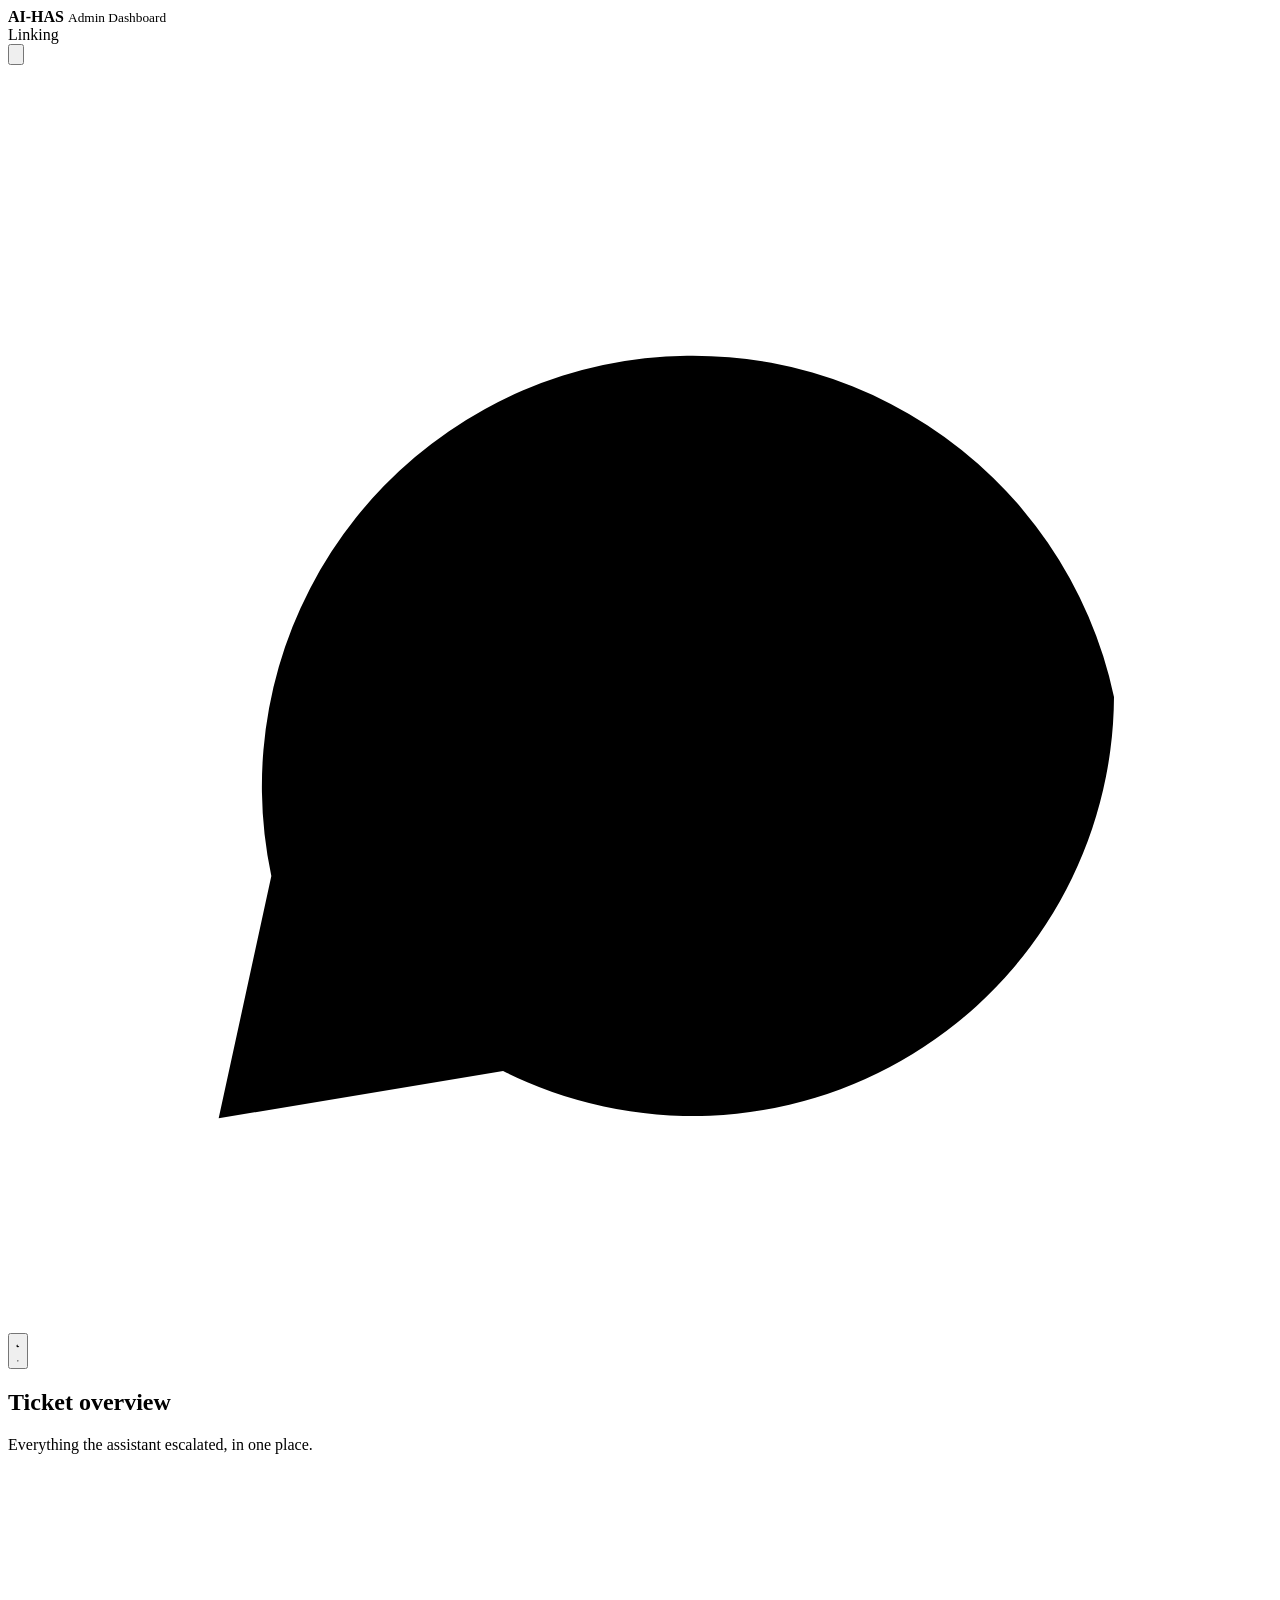
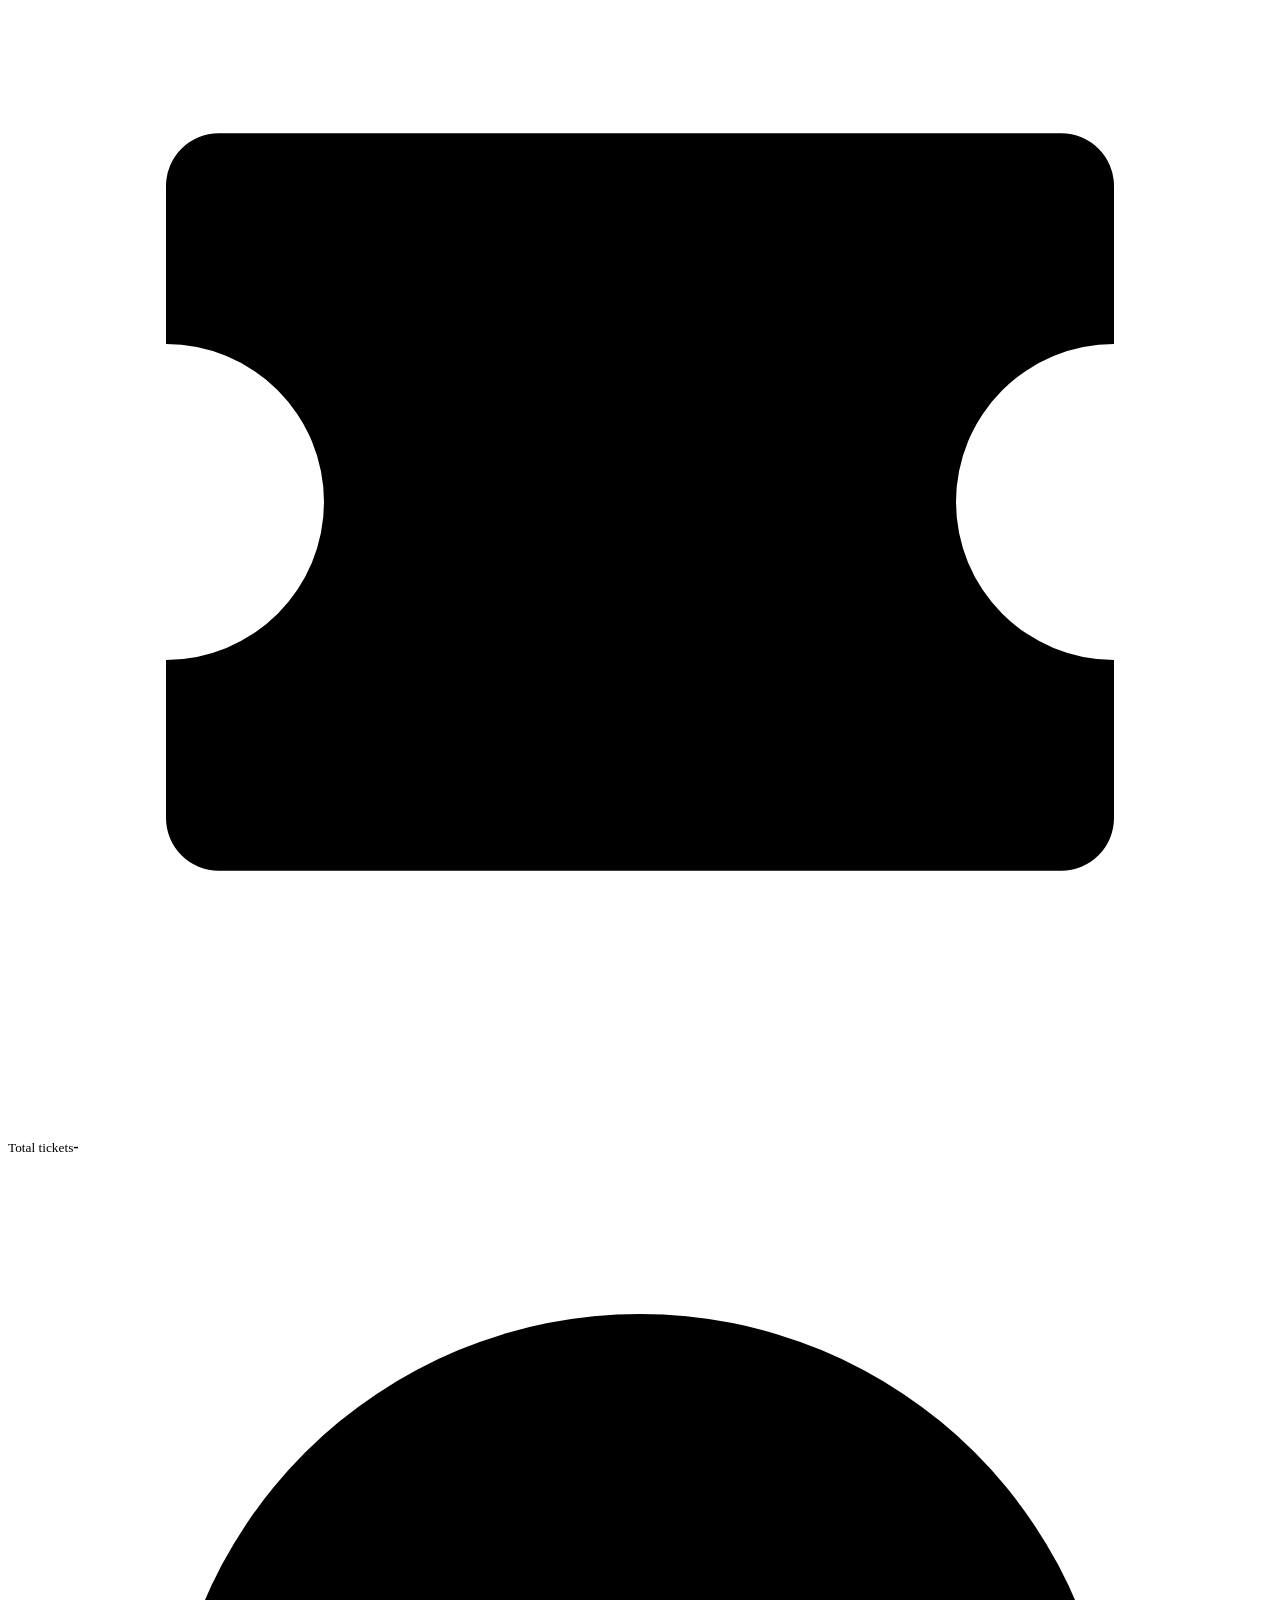
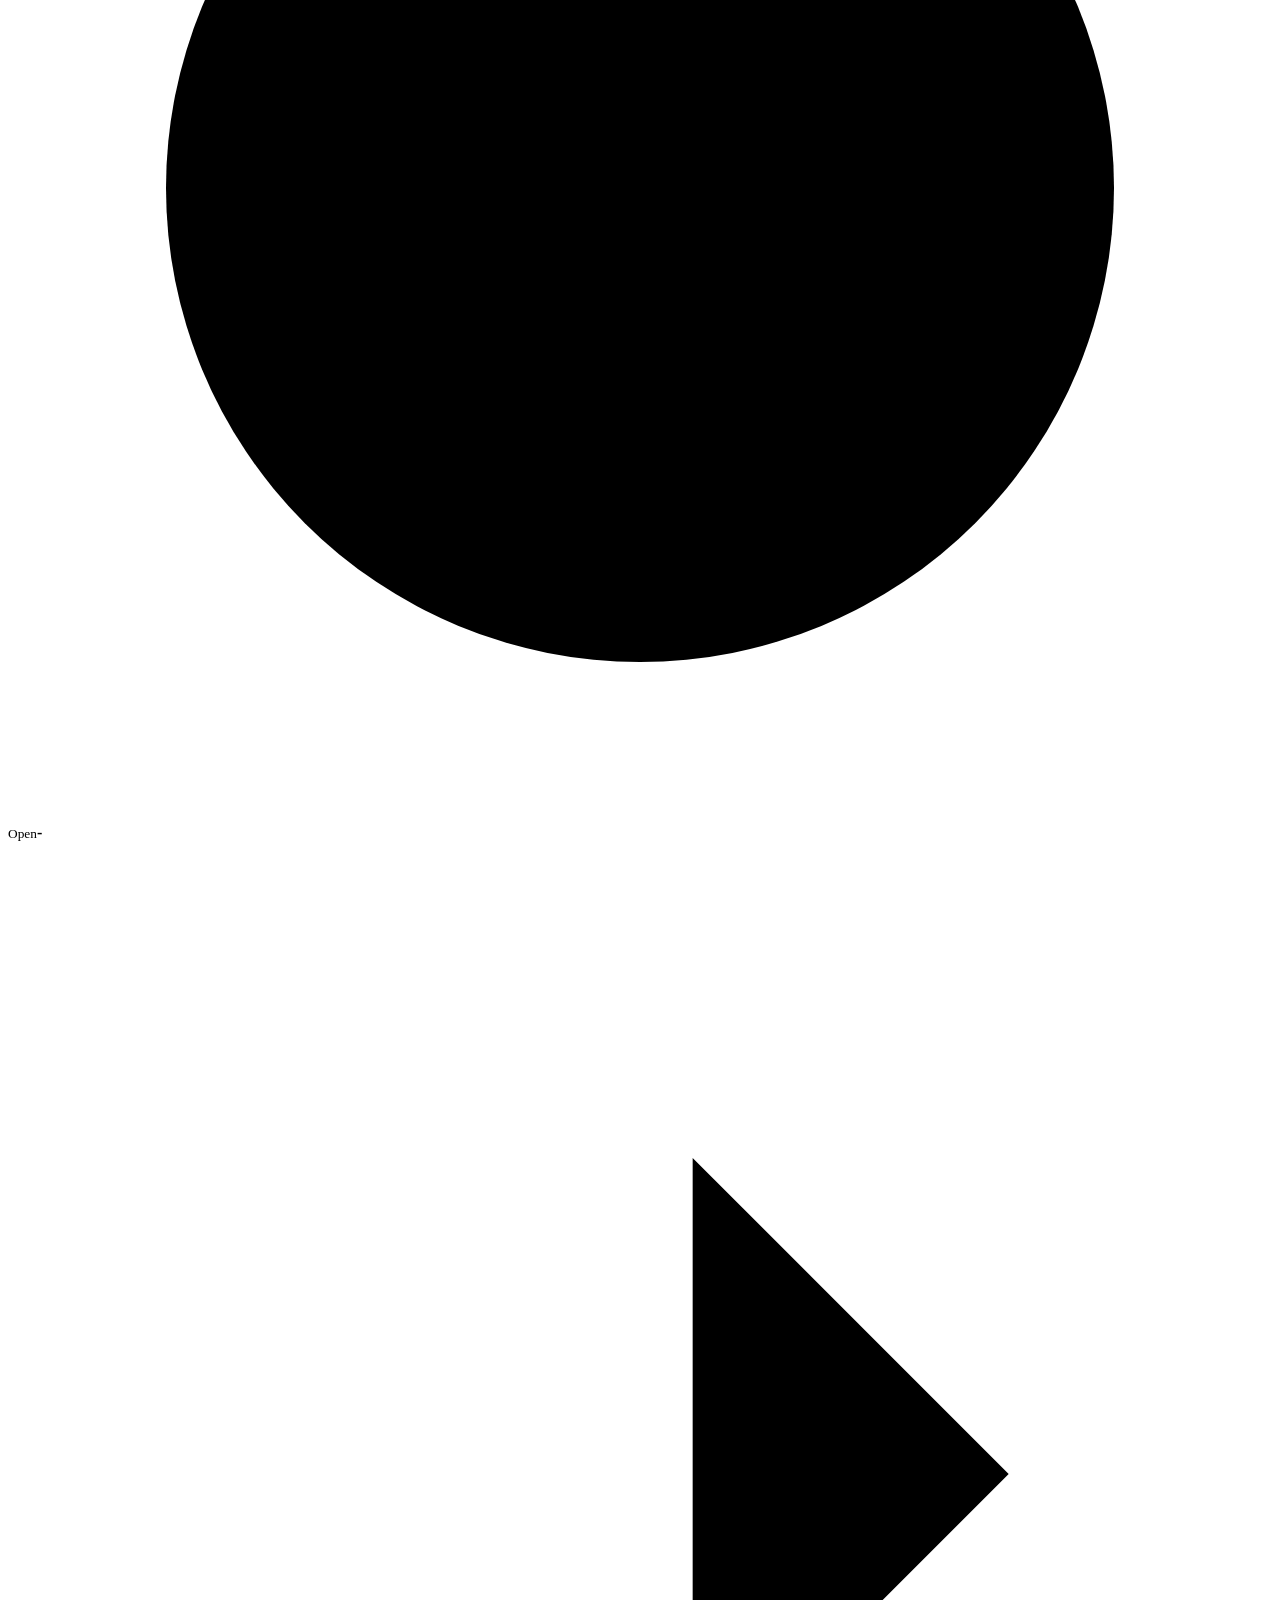
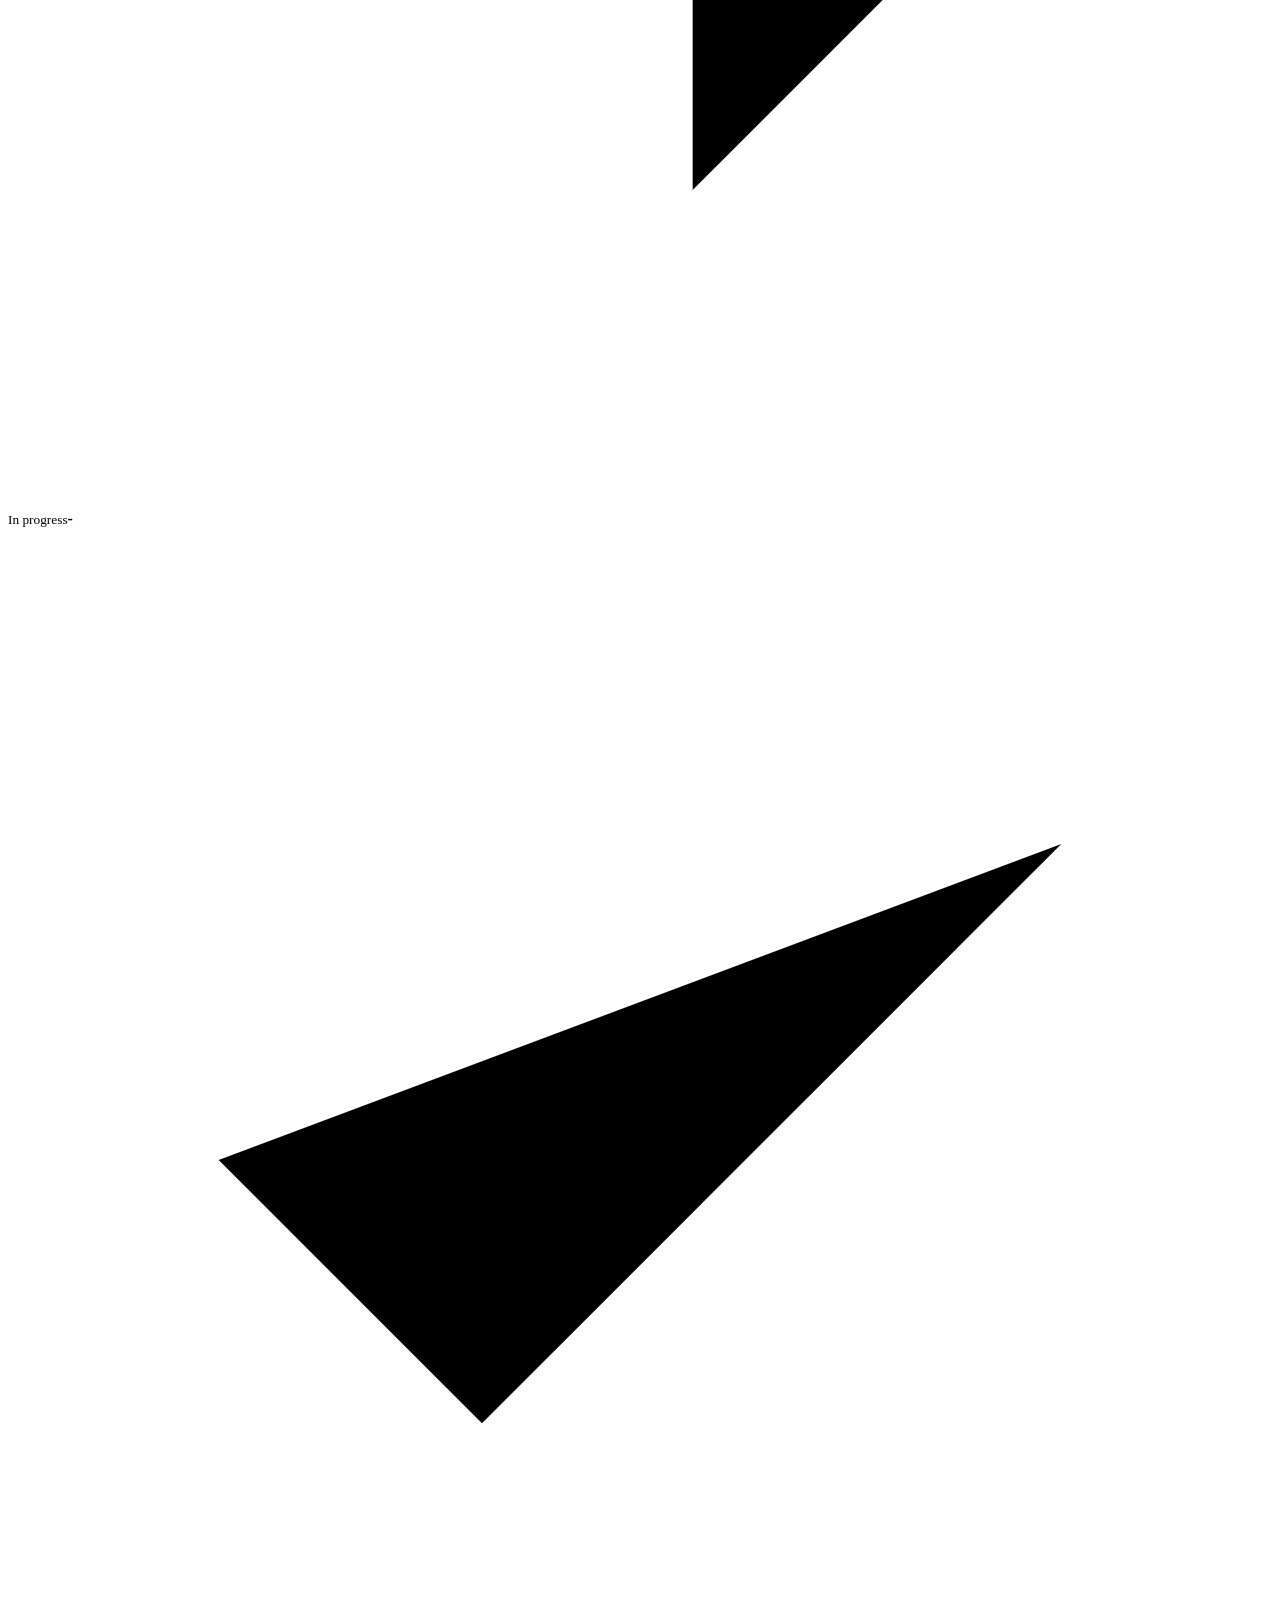
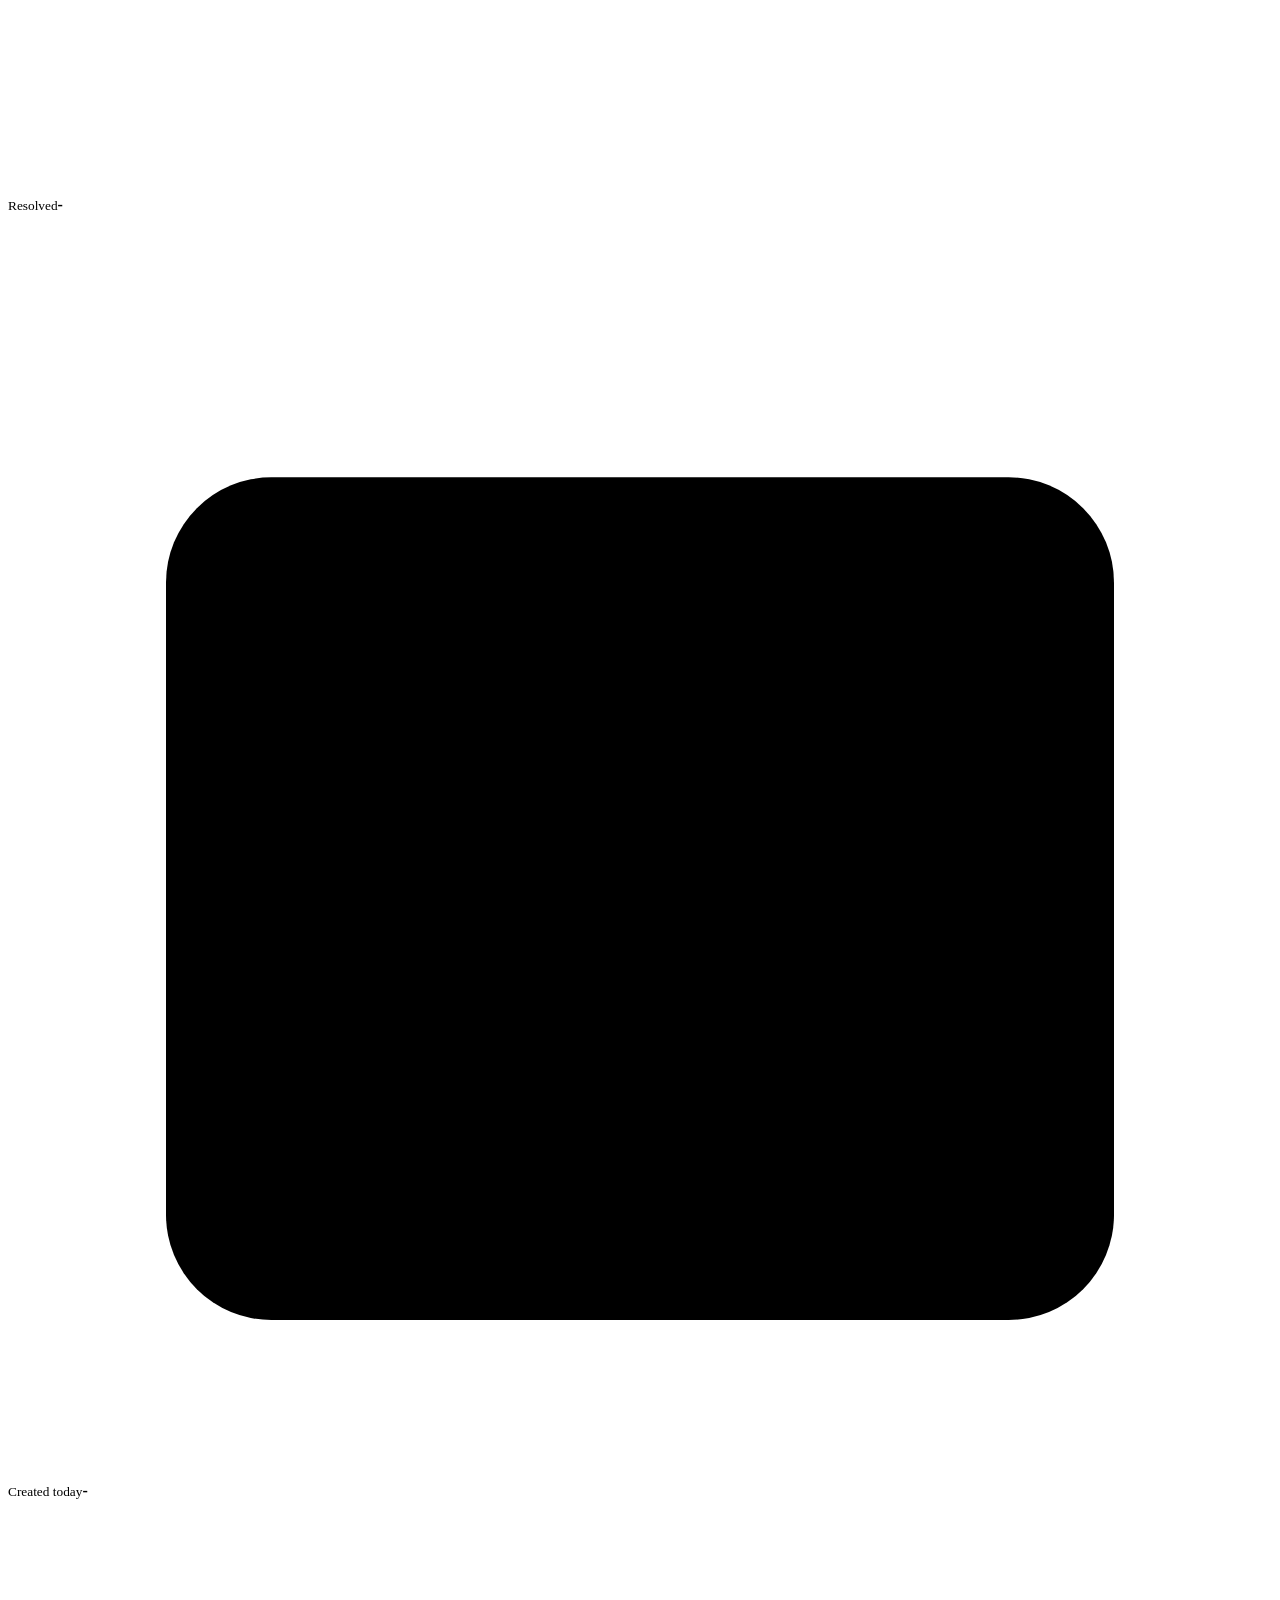
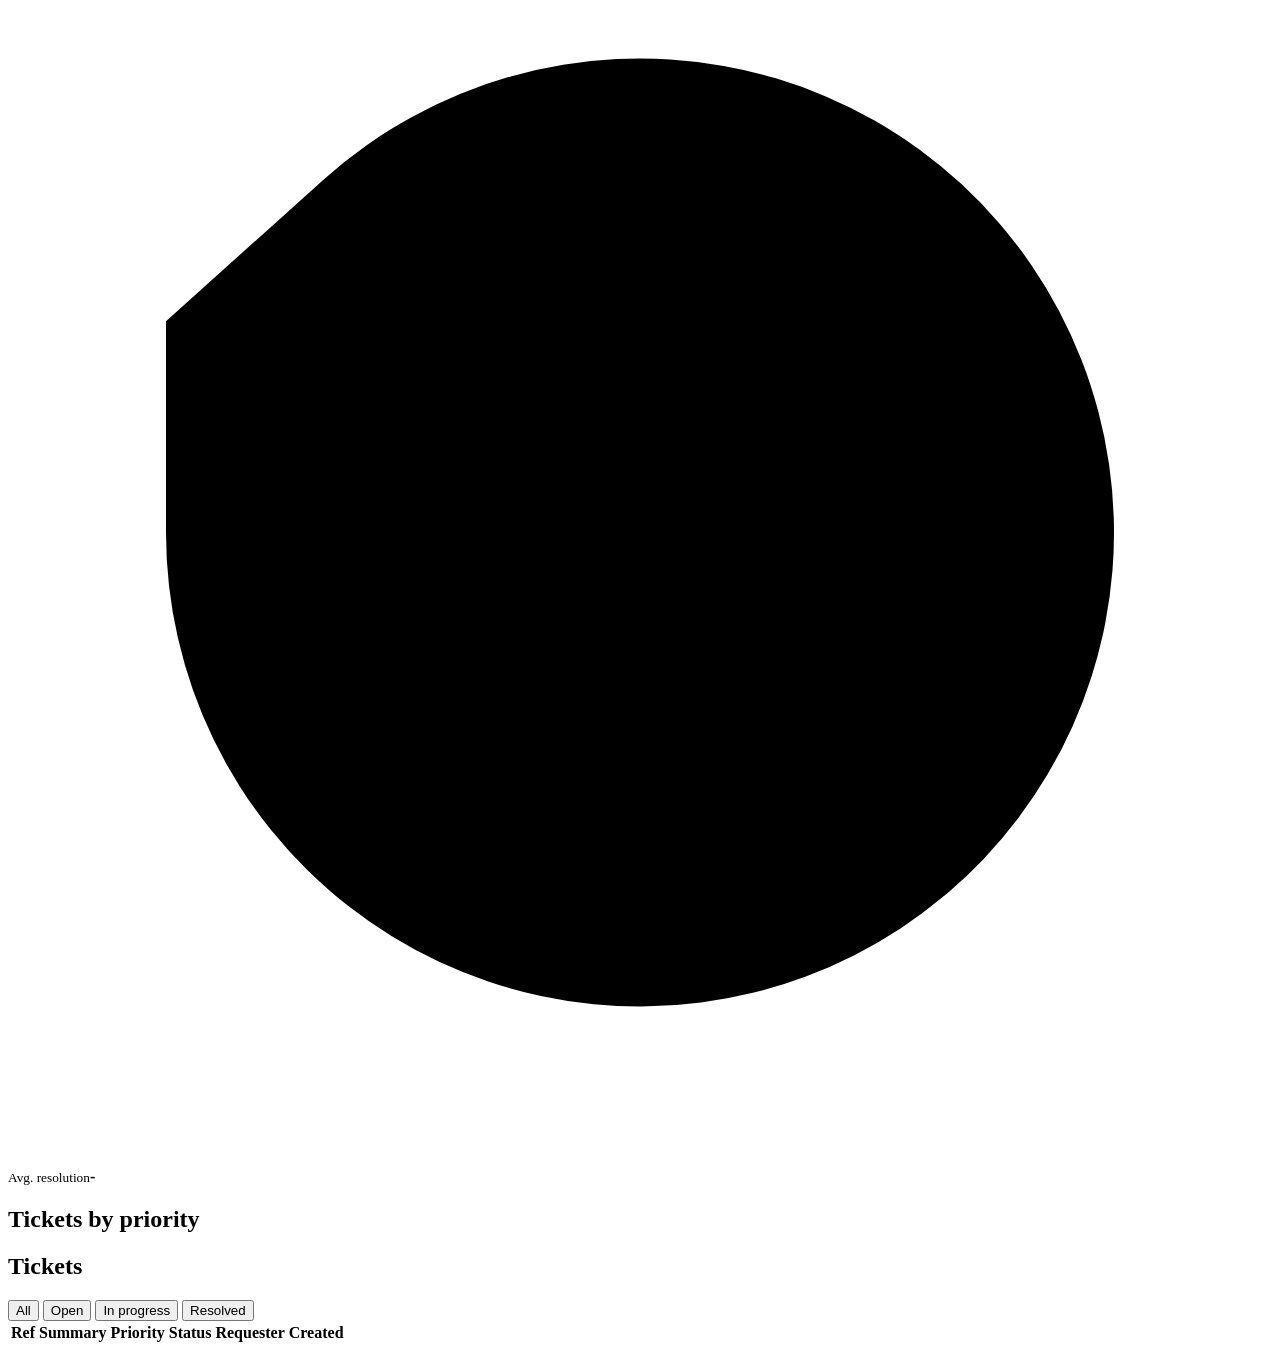
==== ai-has/frontend/admin/admin.html @ 590ca9d8 "Add guardrails, tickets, admin dashboard and eval report" -m "- Add PII redaction and prompt injecti" ====
<!DOCTYPE html>
<html lang="en">
<head>
  <meta charset="UTF-8">
  <meta name="viewport" content="width=device-width, initial-scale=1">
  <title>AI-HAS · Admin Dashboard</title>
  <script>
    try {
      var t = localStorage.getItem("theme");
      if (!t) t = matchMedia("(prefers-color-scheme: dark)").matches ? "dark" : "light";
      document.documentElement.dataset.theme = t;
    } catch (e) {}
  </script>
  <link rel="stylesheet" href="/static/styles.css">
  <link rel="stylesheet" href="/admin-assets/admin.css">
</head>
<body class="chatting">
  <!-- Living background (same as chat) -->
  <div class="bg" aria-hidden="true">
    <i class="blob b1"></i>
    <i class="blob b2"></i>
    <i class="blob b3"></i>
  </div>
  <div class="cursor-glow" id="glow" aria-hidden="true"></div>

  <div class="app admin">
    <header class="top">
      <div class="brand">
        <div class="brand-orb">
          <div class="orb" id="headOrb" style="--s:40px"><div class="eyes"><i class="eye"><b class="pupil"></b></i><i class="eye"><b class="pupil"></b></i></div></div>
        </div>
        <div class="title">
          <strong>AI-HAS</strong>
          <small>Admin Dashboard</small>
        </div>
      </div>

      <div class="actions">
        <div class="pill"><i class="led" id="led"></i><span id="status">Linking</span></div>
        <button class="ib" id="refresh" type="button" title="Refresh" aria-label="Refresh">
          <svg class="icon" viewBox="0 0 24 24"><path d="M21 12a9 9 0 1 1-3-6.7L21 8"/><path d="M21 3v5h-5"/></svg>
        </button>
        <a class="ib" href="/" title="Back to chat" aria-label="Back to chat">
          <svg class="icon" viewBox="0 0 24 24"><path d="M21 12a8 8 0 0 1-11.6 7.1L4 20l1-4.6A8 8 0 1 1 21 12z"/></svg>
        </a>
        <button class="ib" id="theme" type="button" title="Toggle theme" aria-label="Toggle theme">
          <svg class="icon moon" viewBox="0 0 24 24"><path d="M21 12.8A9 9 0 1 1 11.2 3a7 7 0 0 0 9.8 9.8z"/></svg>
          <svg class="icon sun" viewBox="0 0 24 24"><circle cx="12" cy="12" r="4"/><path d="M12 2v2M12 20v2M4.9 4.9l1.4 1.4M17.7 17.7l1.4 1.4M2 12h2M20 12h2M4.9 19.1l1.4-1.4M17.7 6.3l1.4-1.4"/></svg>
        </button>
      </div>
    </header>

    <main class="page">
      <section class="intro">
        <h1>Ticket <span>overview</span></h1>
        <p>Everything the assistant escalated, in one place.</p>
      </section>

      <section class="kpis">
        <div class="kpi" style="--i:0;--tint:#6c5ce7">
          <span class="s-ico"><svg class="icon" viewBox="0 0 24 24"><path d="M3 9V6a1 1 0 0 1 1-1h16a1 1 0 0 1 1 1v3a3 3 0 0 0 0 6v3a1 1 0 0 1-1 1H4a1 1 0 0 1-1-1v-3a3 3 0 0 0 0-6z"/></svg></span>
          <div><small>Total tickets</small><b id="k-total">-</b></div>
        </div>
        <div class="kpi" style="--i:1;--tint:#ff7a59">
          <span class="s-ico"><svg class="icon" viewBox="0 0 24 24"><circle cx="12" cy="12" r="9"/><path d="M12 7v5l3 2"/></svg></span>
          <div><small>Open</small><b id="k-open">-</b></div>
        </div>
        <div class="kpi" style="--i:2;--tint:#3b82f6">
          <span class="s-ico"><svg class="icon" viewBox="0 0 24 24"><path d="M5 12h14M13 6l6 6-6 6"/></svg></span>
          <div><small>In progress</small><b id="k-progress">-</b></div>
        </div>
        <div class="kpi" style="--i:3;--tint:#2fb86f">
          <span class="s-ico"><svg class="icon" viewBox="0 0 24 24"><path d="M20 6L9 17l-5-5"/></svg></span>
          <div><small>Resolved</small><b id="k-resolved">-</b></div>
        </div>
        <div class="kpi" style="--i:4;--tint:#d946a8">
          <span class="s-ico"><svg class="icon" viewBox="0 0 24 24"><rect x="3" y="5" width="18" height="16" rx="2"/><path d="M3 10h18M8 3v4M16 3v4"/></svg></span>
          <div><small>Created today</small><b id="k-today">-</b></div>
        </div>
        <div class="kpi" style="--i:5;--tint:#1fa896">
          <span class="s-ico"><svg class="icon" viewBox="0 0 24 24"><path d="M12 7v5l3 2"/><path d="M3 12a9 9 0 1 0 3-6.7L3 8"/></svg></span>
          <div><small>Avg. resolution</small><b id="k-avg">-</b></div>
        </div>
      </section>

      <section class="panel">
        <h2>Tickets by priority</h2>
        <div class="bars" id="bars"></div>
      </section>

      <section class="panel">
        <h2>Tickets</h2>
        <div class="filters" id="filters">
          <button class="chipbtn on" data-s="" type="button">All</button>
          <button class="chipbtn" data-s="open" type="button">Open</button>
          <button class="chipbtn" data-s="in_progress" type="button">In progress</button>
          <button class="chipbtn" data-s="resolved" type="button">Resolved</button>
        </div>
        <div class="table-wrap">
          <table>
            <thead>
              <tr>
                <th>Ref</th><th>Summary</th><th>Priority</th><th>Status</th>
                <th>Requester</th><th>Created</th><th></th>
              </tr>
            </thead>
            <tbody id="rows"></tbody>
          </table>
        </div>
      </section>
    </main>
  </div>

  <script src="/static/field.js"></script>
  <script src="/admin-assets/admin.js"></script>
</body>
</html>
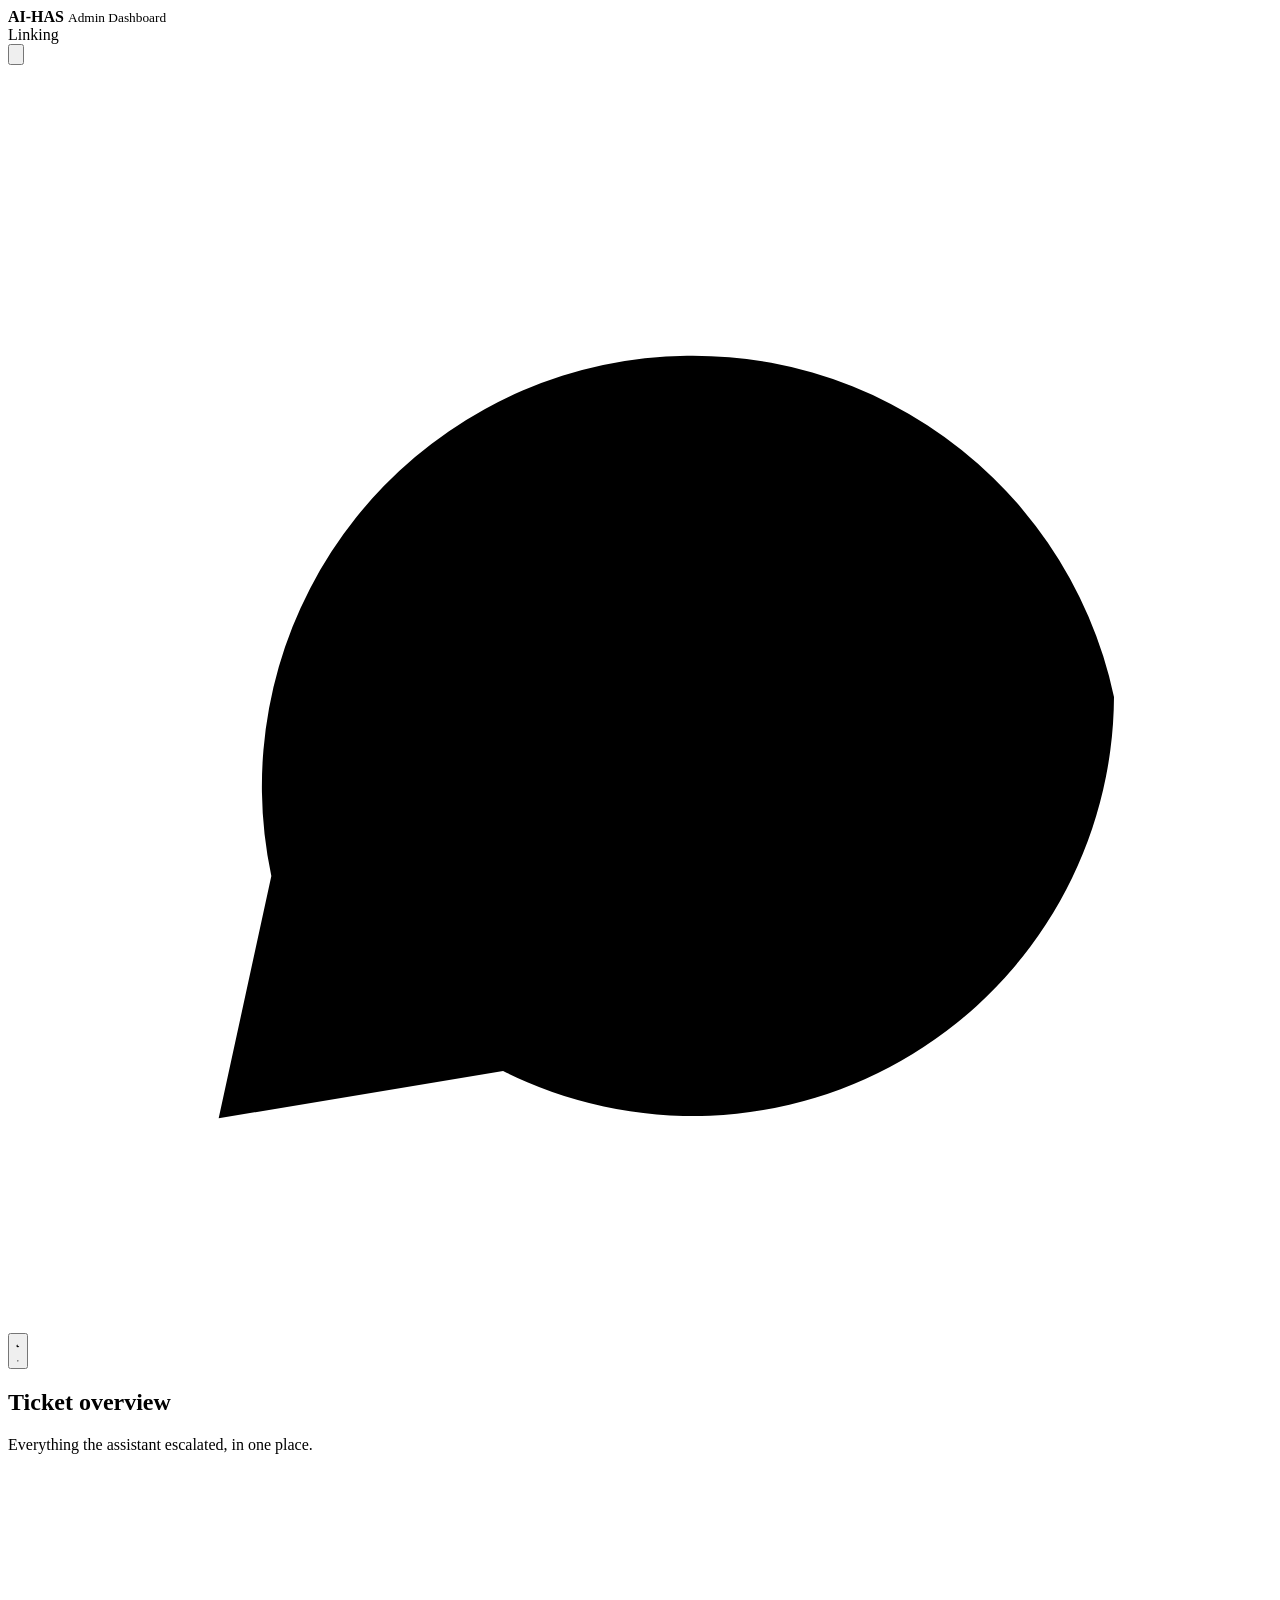
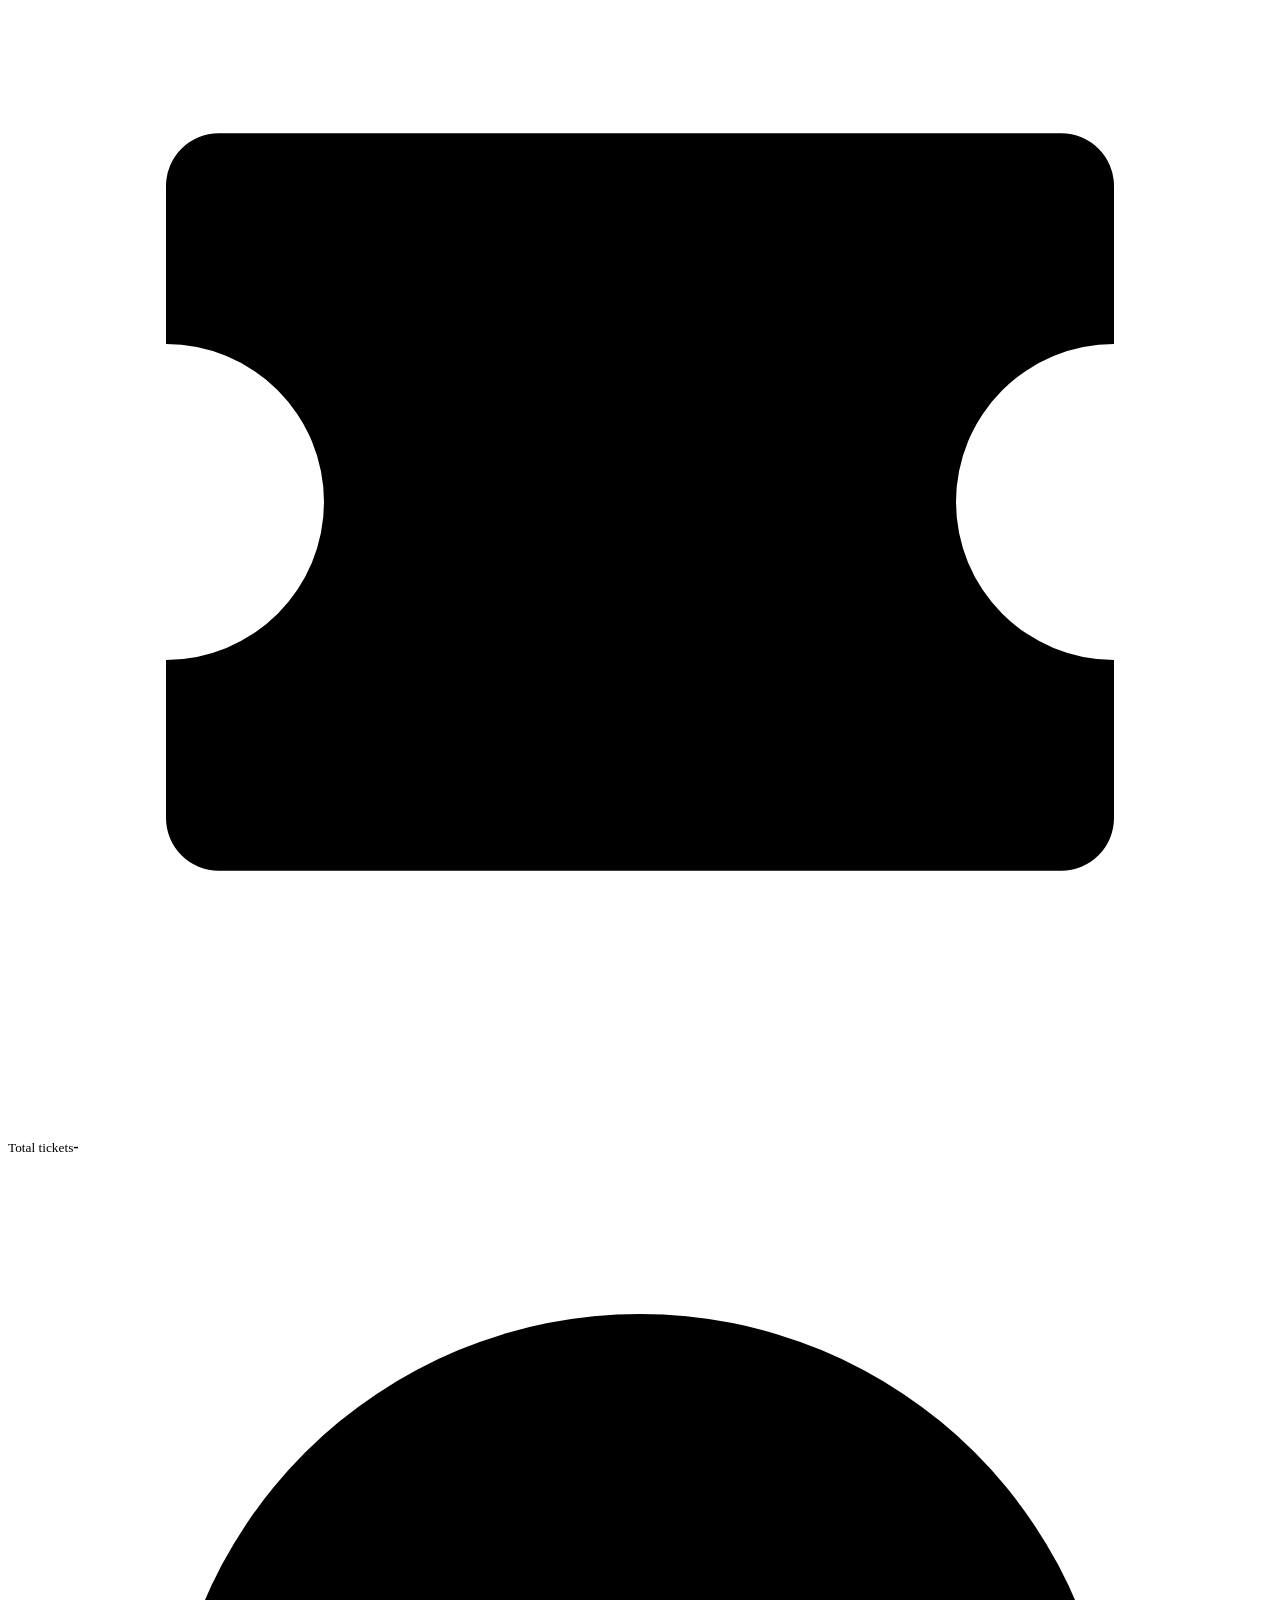
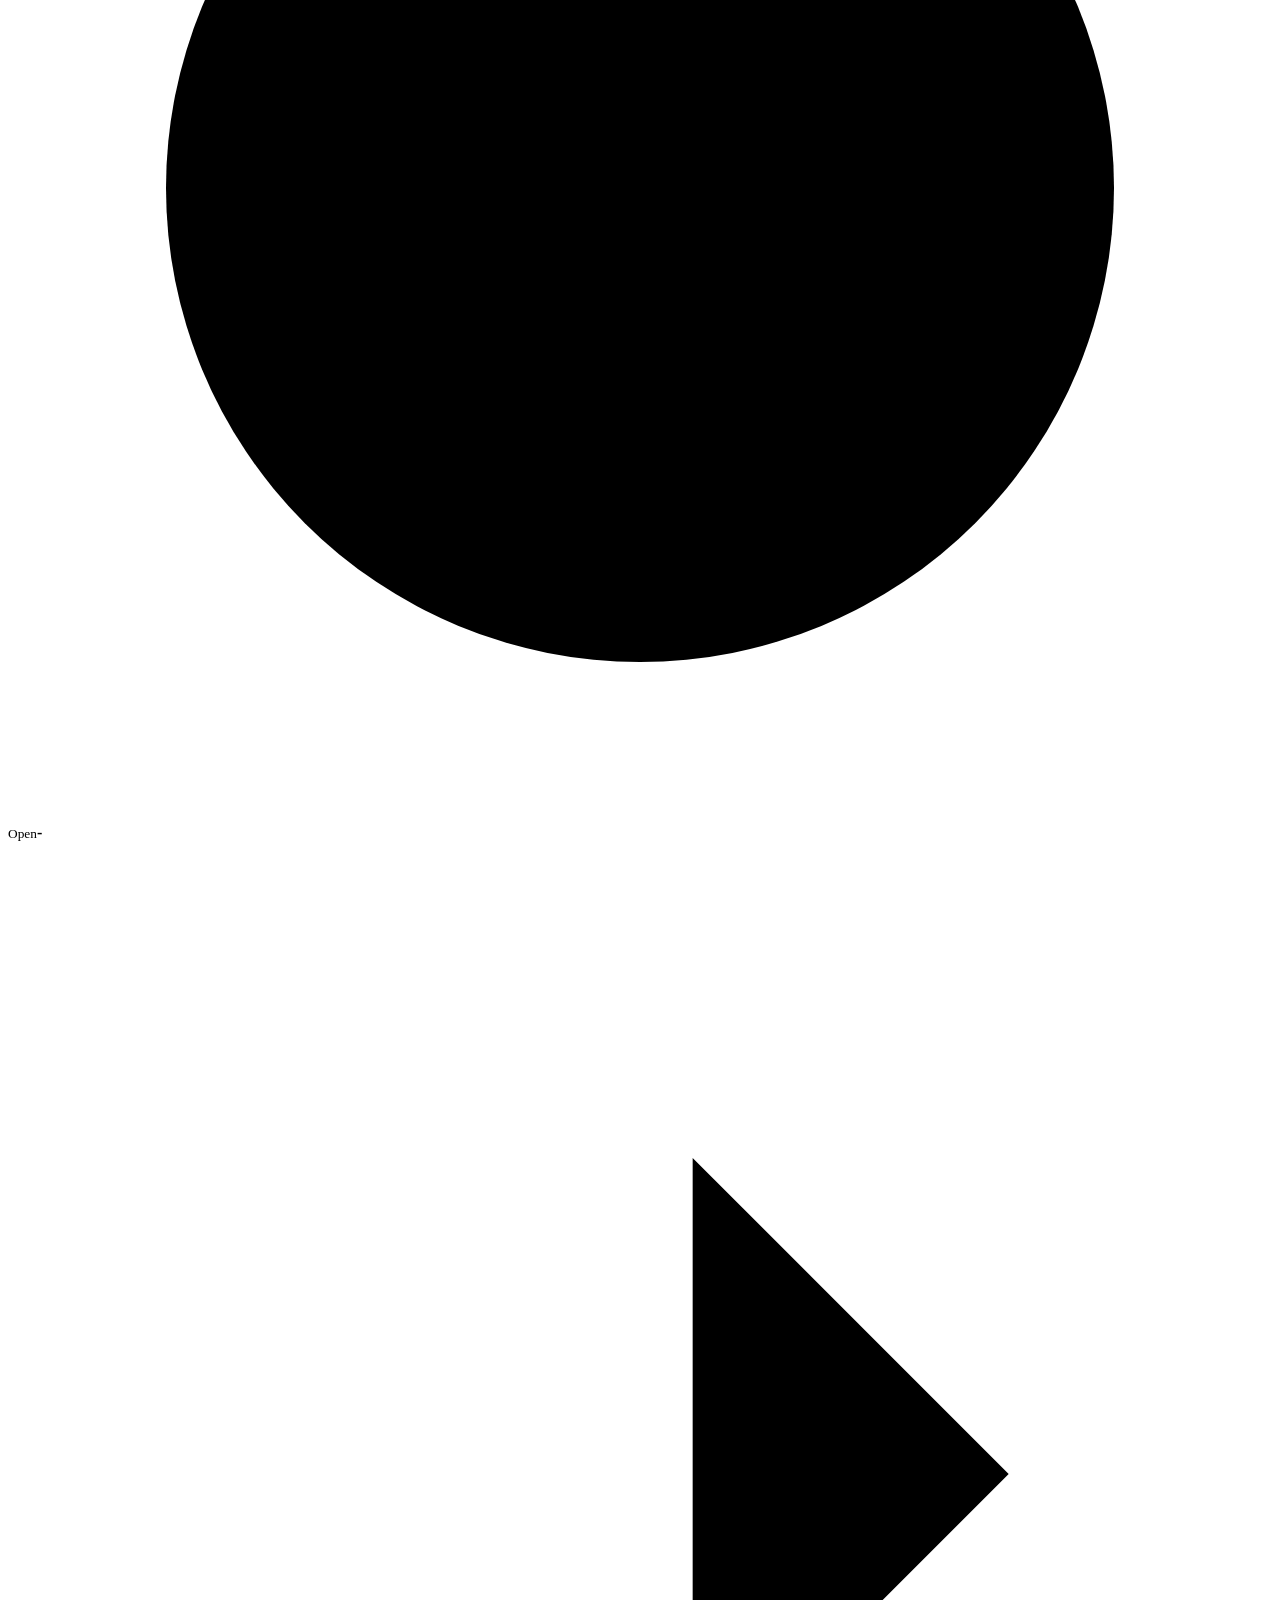
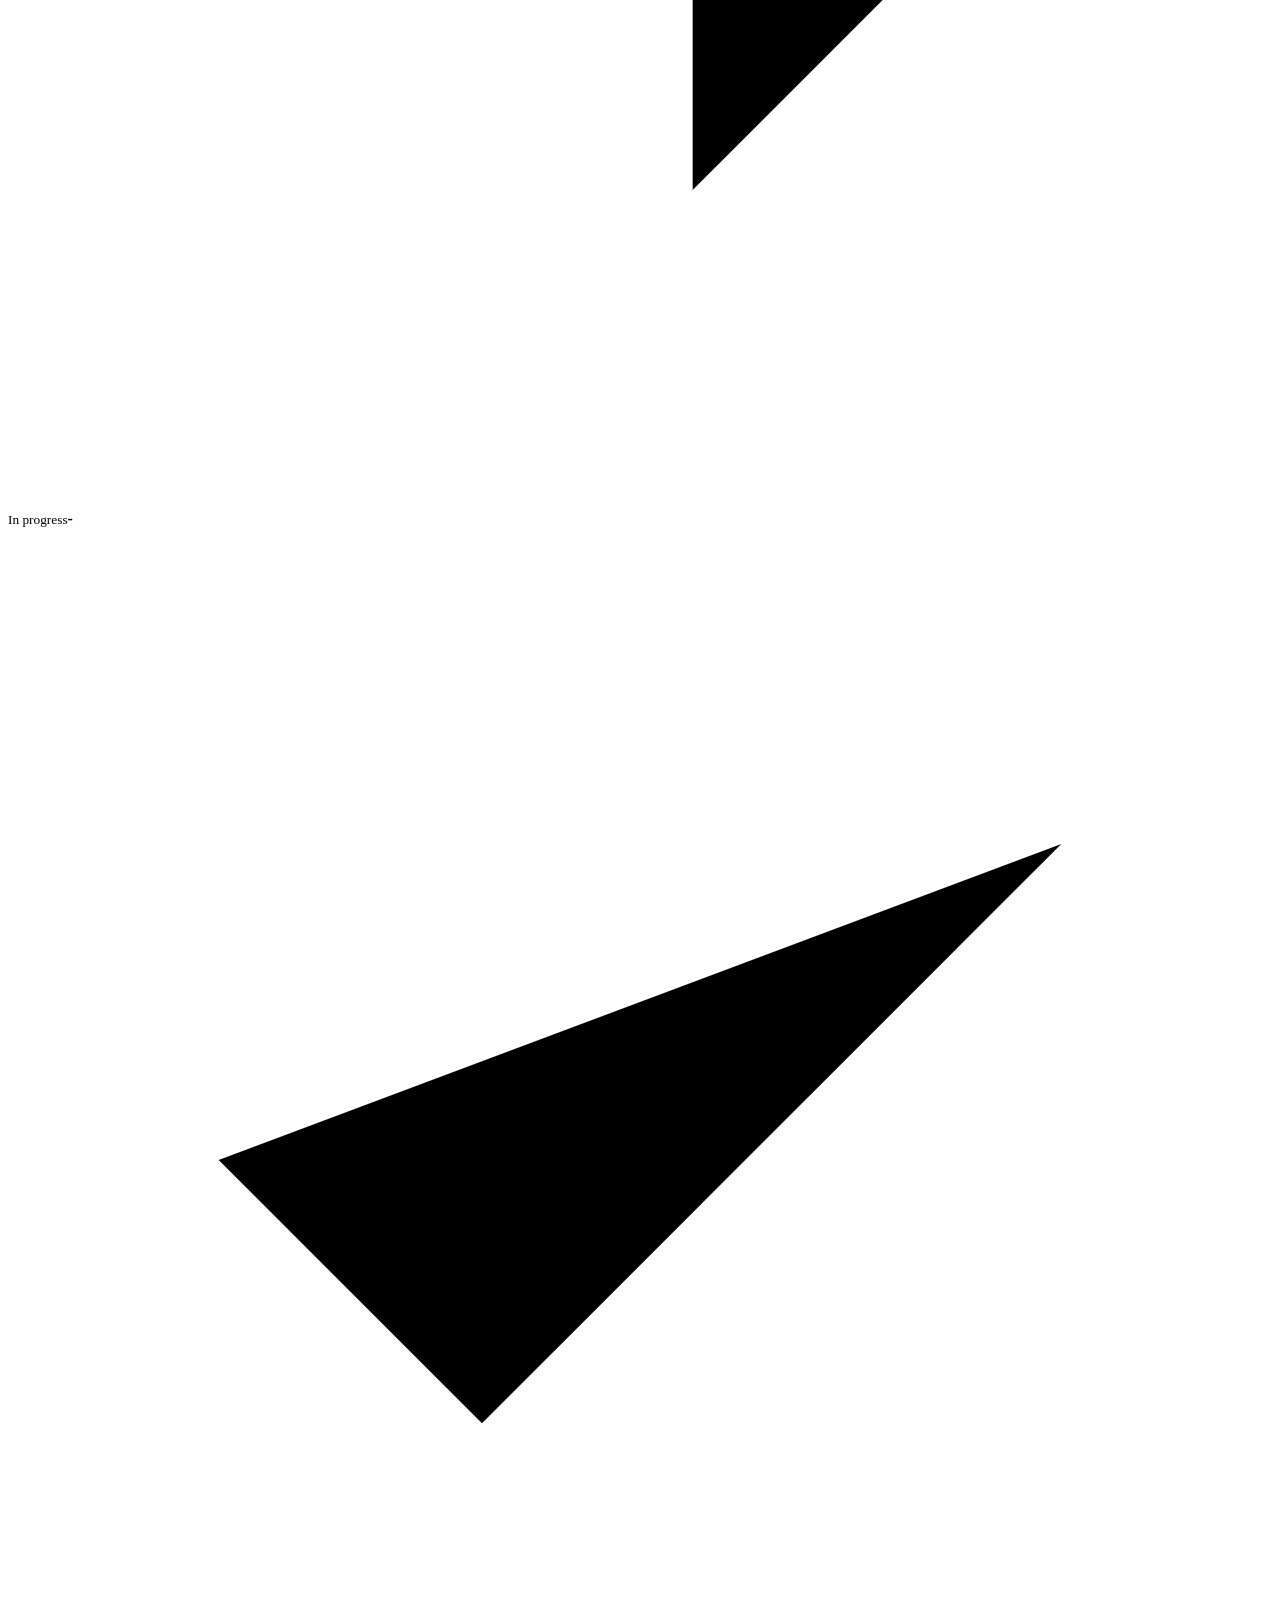
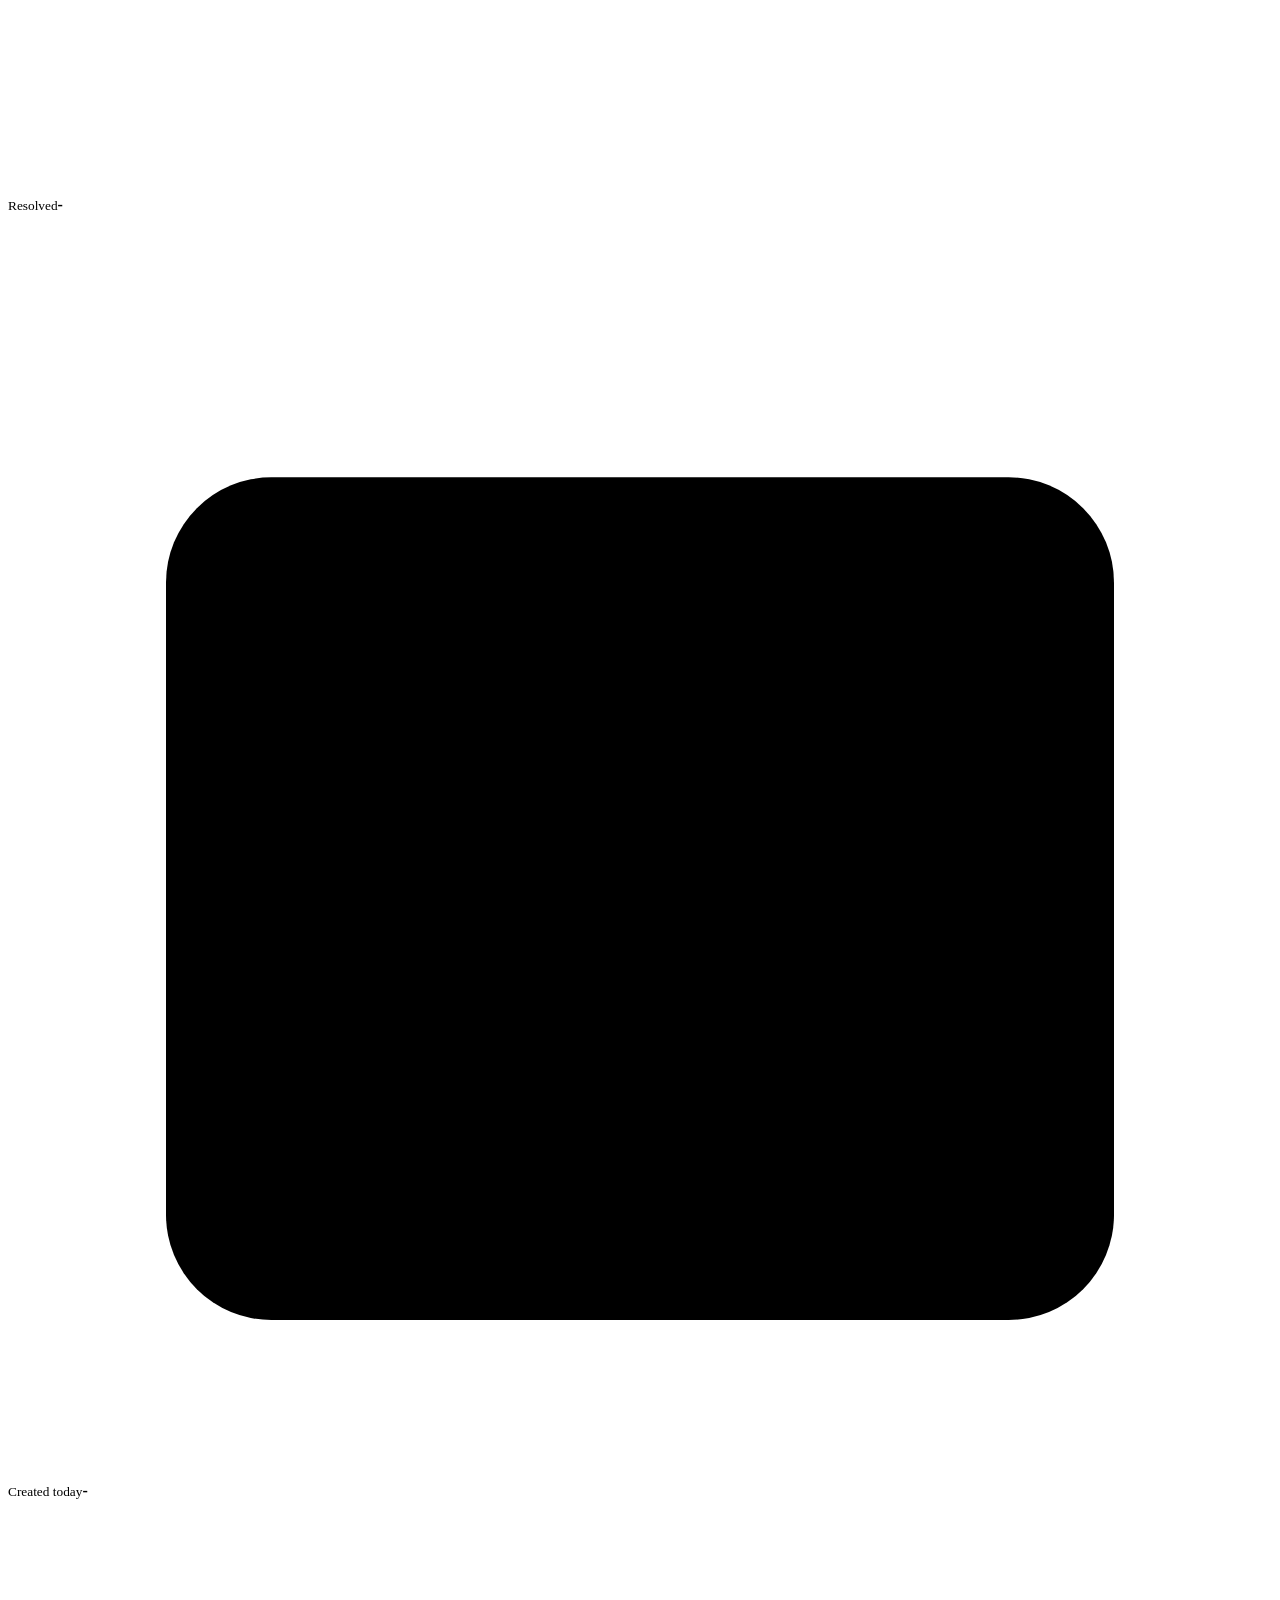
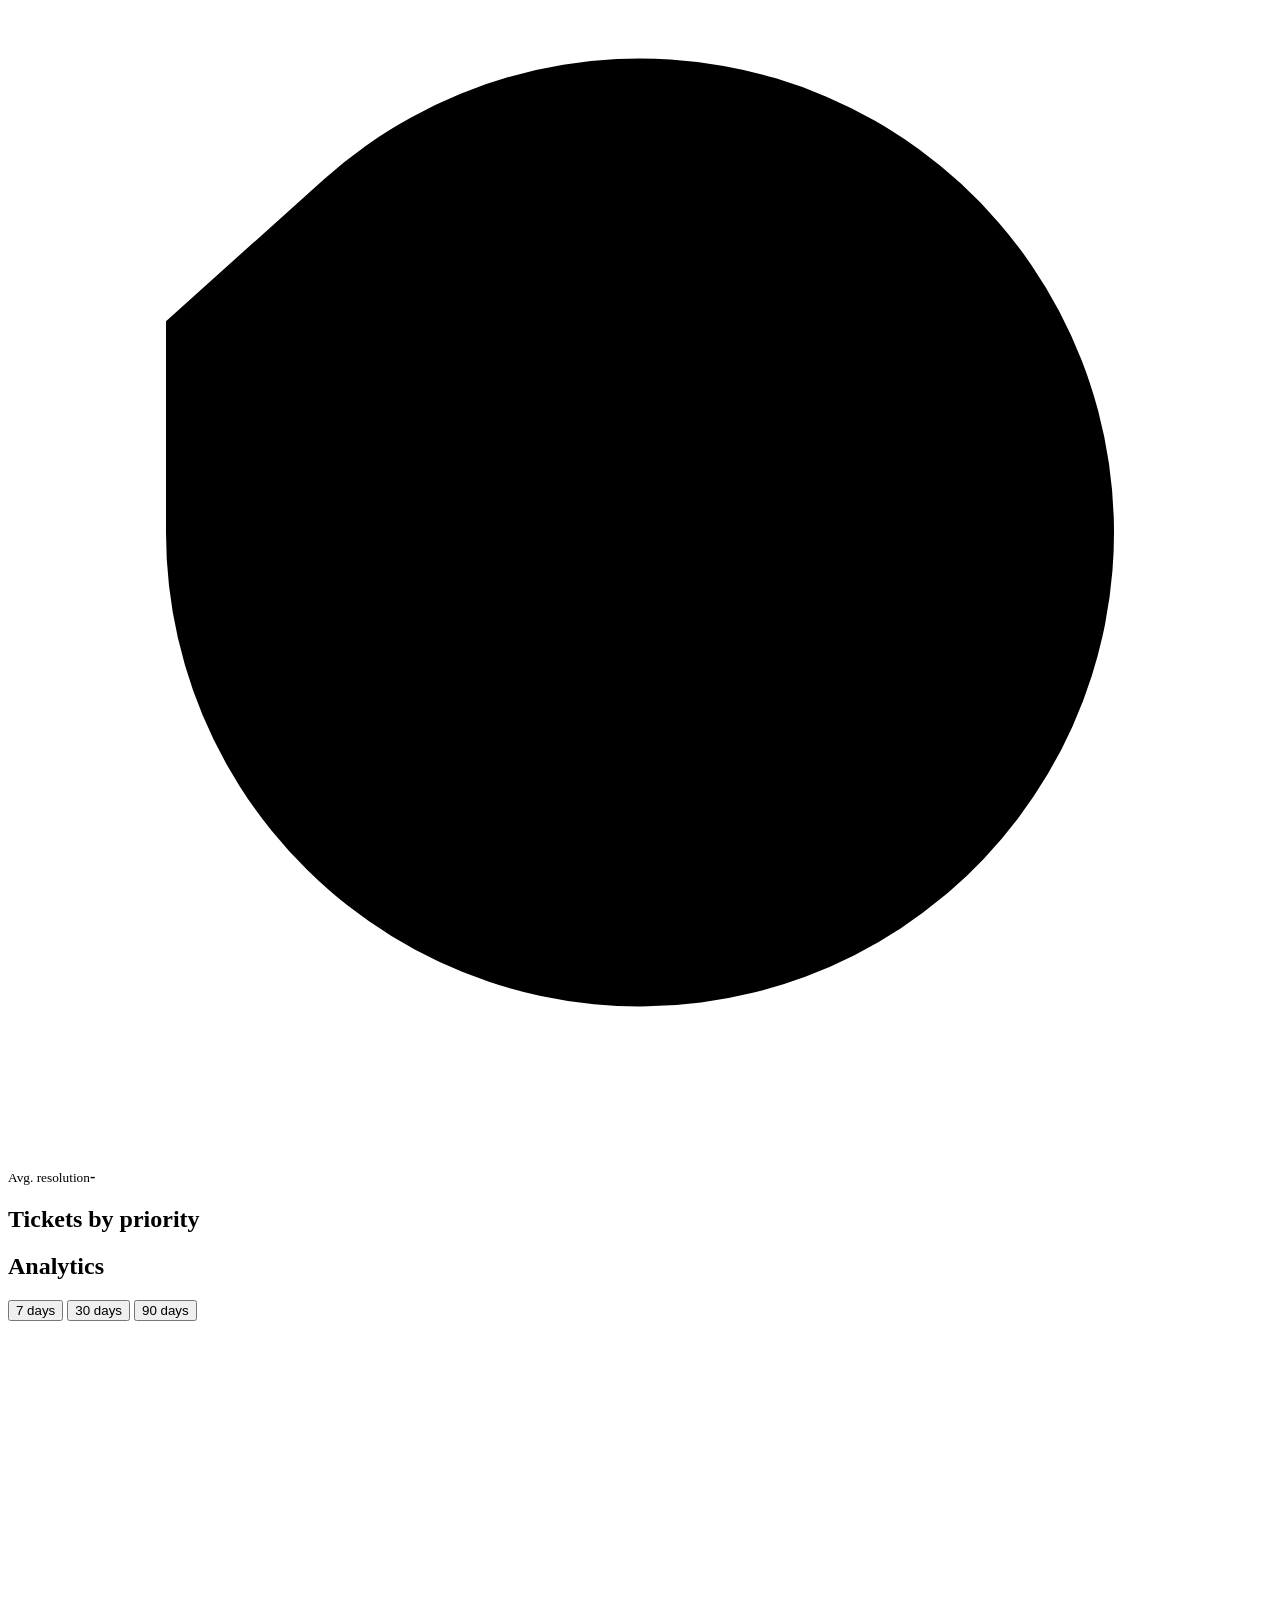
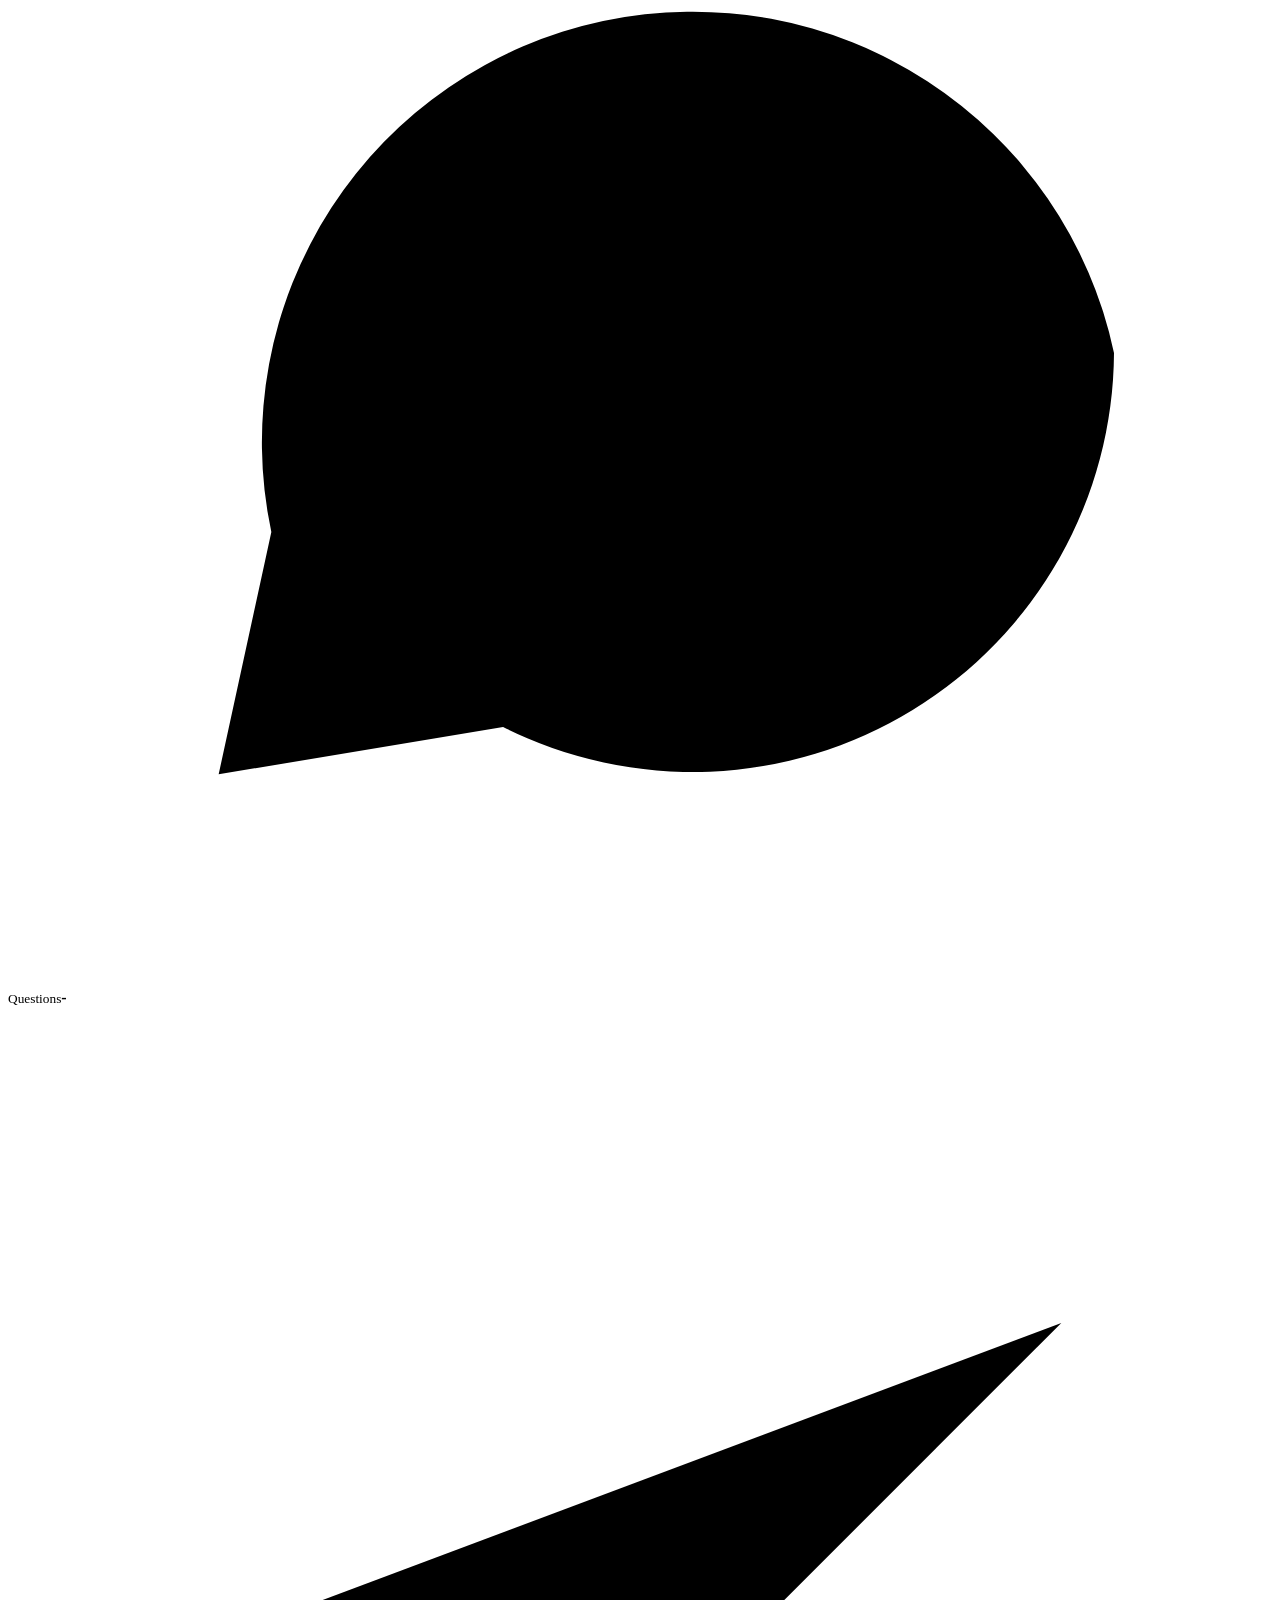
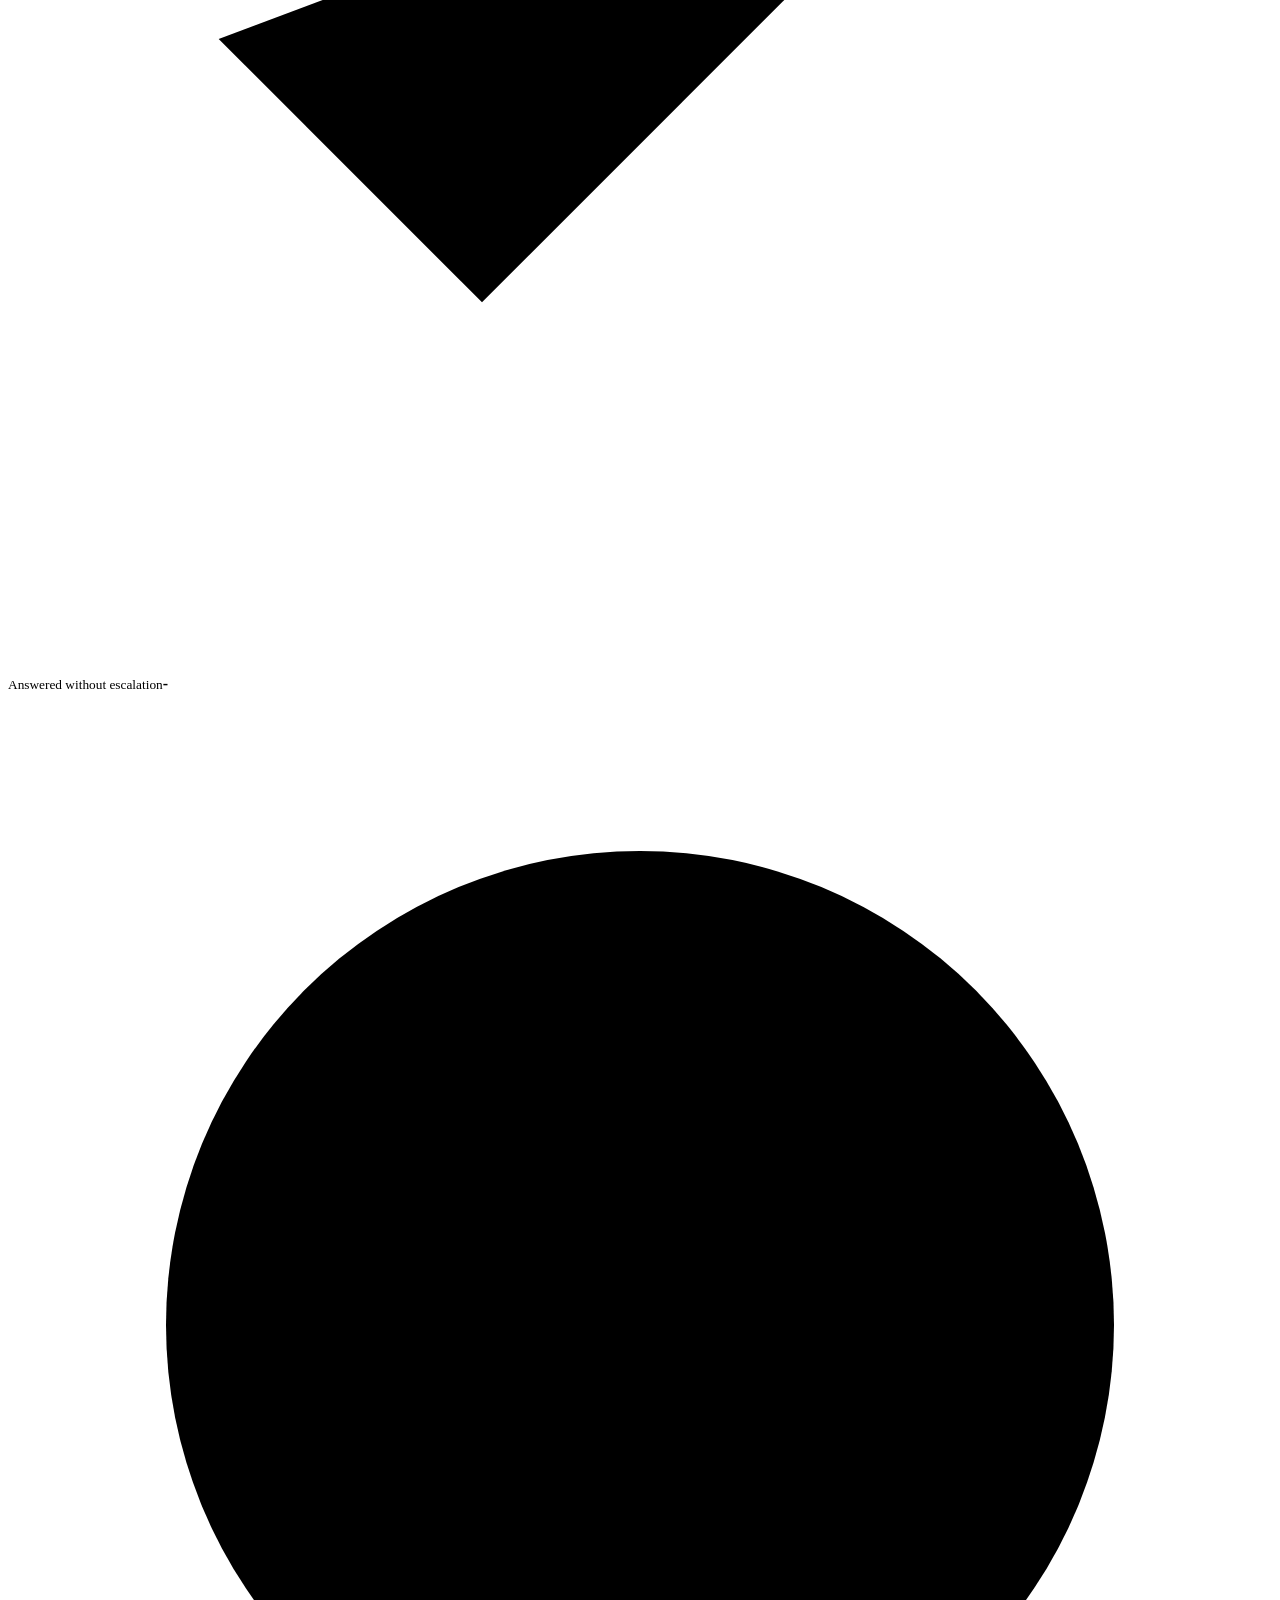
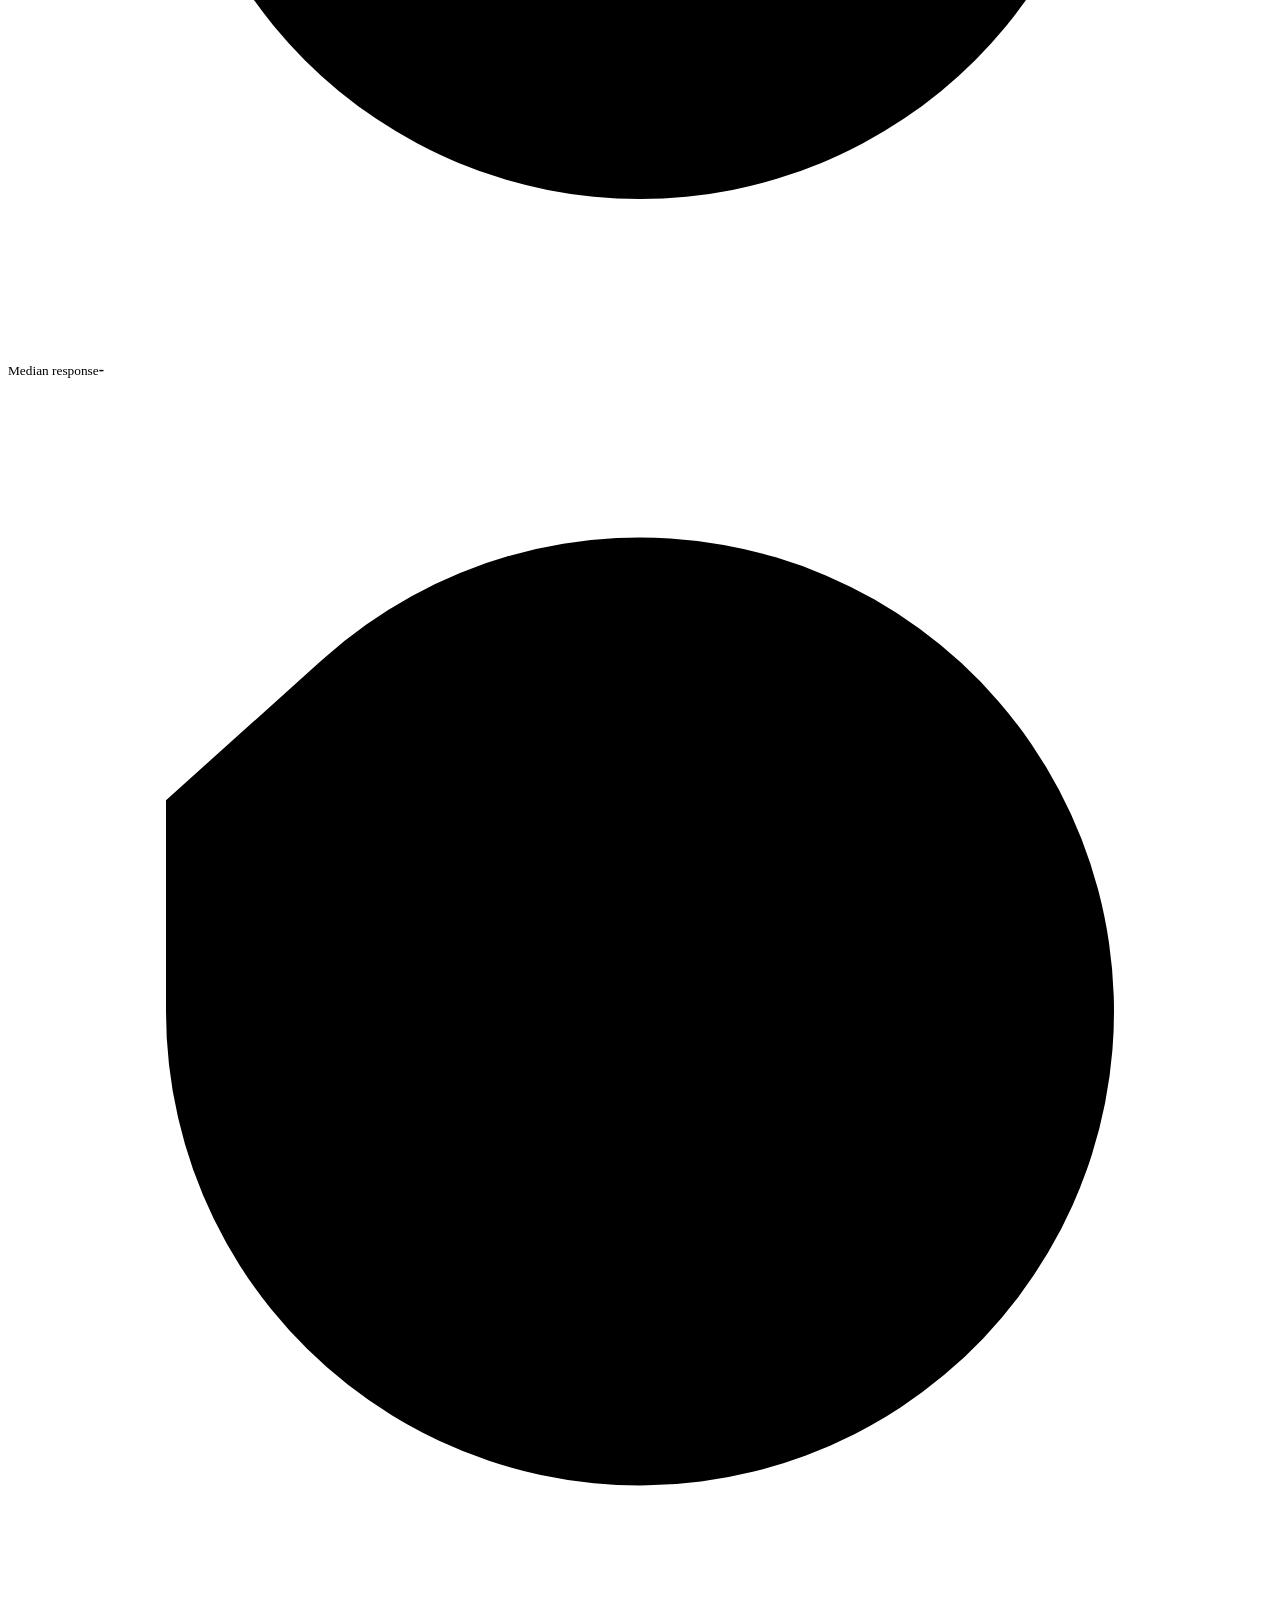
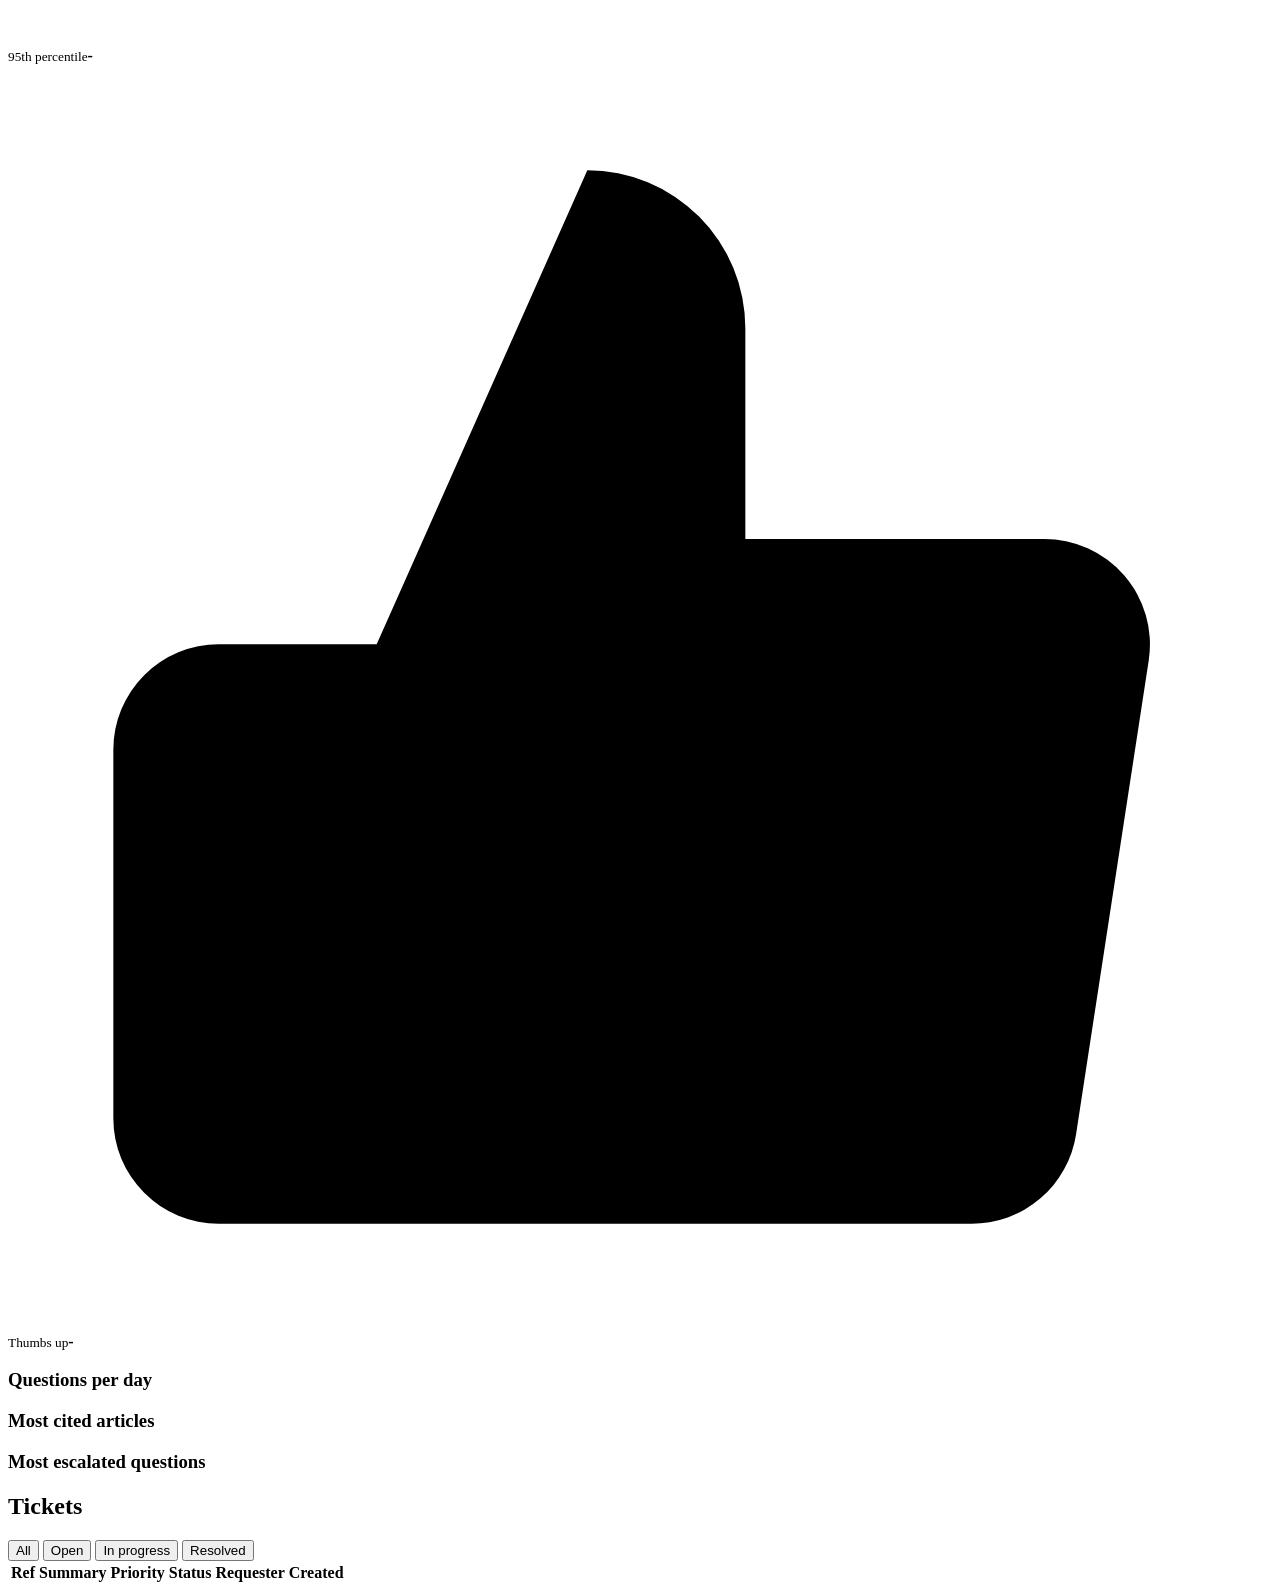
==== commit 41bc65bf: "Admin dashboard: Analytics section with KPIs, a questions per day chart and top lists" ====
--- a/ai-has/frontend/admin/admin.html
+++ b/ai-has/frontend/admin/admin.html
@@ -47,6 +47,7 @@
           <svg class="icon moon" viewBox="0 0 24 24"><path d="M21 12.8A9 9 0 1 1 11.2 3a7 7 0 0 0 9.8 9.8z"/></svg>
           <svg class="icon sun" viewBox="0 0 24 24"><circle cx="12" cy="12" r="4"/><path d="M12 2v2M12 20v2M4.9 4.9l1.4 1.4M17.7 17.7l1.4 1.4M2 12h2M20 12h2M4.9 19.1l1.4-1.4M17.7 6.3l1.4-1.4"/></svg>
         </button>
+        <div class="user" id="userSlot"></div>
       </div>
     </header>
 
@@ -88,6 +89,56 @@
         <div class="bars" id="bars"></div>
       </section>
 
+      <section class="panel" id="analytics">
+        <div class="panel-head">
+          <h2>Analytics</h2>
+          <div class="filters" id="periods" role="group" aria-label="Period">
+            <button class="chipbtn" data-d="7" type="button">7 days</button>
+            <button class="chipbtn on" data-d="30" type="button">30 days</button>
+            <button class="chipbtn" data-d="90" type="button">90 days</button>
+          </div>
+        </div>
+        <p class="a-note" id="a-note" hidden></p>
+
+        <div class="kpis a-kpis">
+        <div class="kpi" style="--i:0;--tint:#6c5ce7">
+          <span class="s-ico"><svg class="icon" viewBox="0 0 24 24"><path d="M21 12a8 8 0 0 1-11.6 7.1L4 20l1-4.6A8 8 0 1 1 21 12z"/></svg></span>
+          <div><small>Questions</small><b id="a-questions">-</b></div>
+        </div>
+        <div class="kpi" style="--i:1;--tint:#2fb86f">
+          <span class="s-ico"><svg class="icon" viewBox="0 0 24 24"><path d="M20 6L9 17l-5-5"/></svg></span>
+          <div><small>Answered without escalation</small><b id="a-deflection">-</b></div>
+        </div>
+        <div class="kpi" style="--i:2;--tint:#3b82f6">
+          <span class="s-ico"><svg class="icon" viewBox="0 0 24 24"><path d="M12 7v5l3 2"/><circle cx="12" cy="12" r="9"/></svg></span>
+          <div><small>Median response</small><b id="a-median">-</b></div>
+        </div>
+        <div class="kpi" style="--i:3;--tint:#ff7a59">
+          <span class="s-ico"><svg class="icon" viewBox="0 0 24 24"><path d="M12 7v5l3 2"/><path d="M3 12a9 9 0 1 0 3-6.7L3 8"/></svg></span>
+          <div><small>95th percentile</small><b id="a-p95">-</b></div>
+        </div>
+        <div class="kpi" style="--i:4;--tint:#d946a8">
+          <span class="s-ico"><svg class="icon" viewBox="0 0 24 24"><path d="M14 9V5a3 3 0 0 0-3-3l-4 9v11h11.28a2 2 0 0 0 2-1.7l1.38-9a2 2 0 0 0-2-2.3zM7 22H4a2 2 0 0 1-2-2v-7a2 2 0 0 1 2-2h3"/></svg></span>
+          <div><small>Thumbs up</small><b id="a-thumbs">-</b></div>
+        </div>
+        </div>
+
+        <h3 class="a-sub">Questions per day</h3>
+        <div class="chart" id="a-chart" role="img" aria-label="Questions per day"></div>
+
+        <div class="a-cols">
+          <div>
+            <h3 class="a-sub">Most cited articles</h3>
+            <div class="toplist" id="a-articles"></div>
+          </div>
+          <div>
+            <h3 class="a-sub">Most escalated questions</h3>
+            <div class="toplist" id="a-escalated"></div>
+          </div>
+        </div>
+        <p class="a-foot" id="a-foot"></p>
+      </section>
+
       <section class="panel">
         <h2>Tickets</h2>
         <div class="filters" id="filters">
@@ -112,6 +163,6 @@
   </div>
 
   <script src="/static/field.js"></script>
-  <script src="/admin-assets/admin.js"></script>
+  <script src="/static/session.js" data-then="/admin-assets/admin.js"></script>
 </body>
 </html>
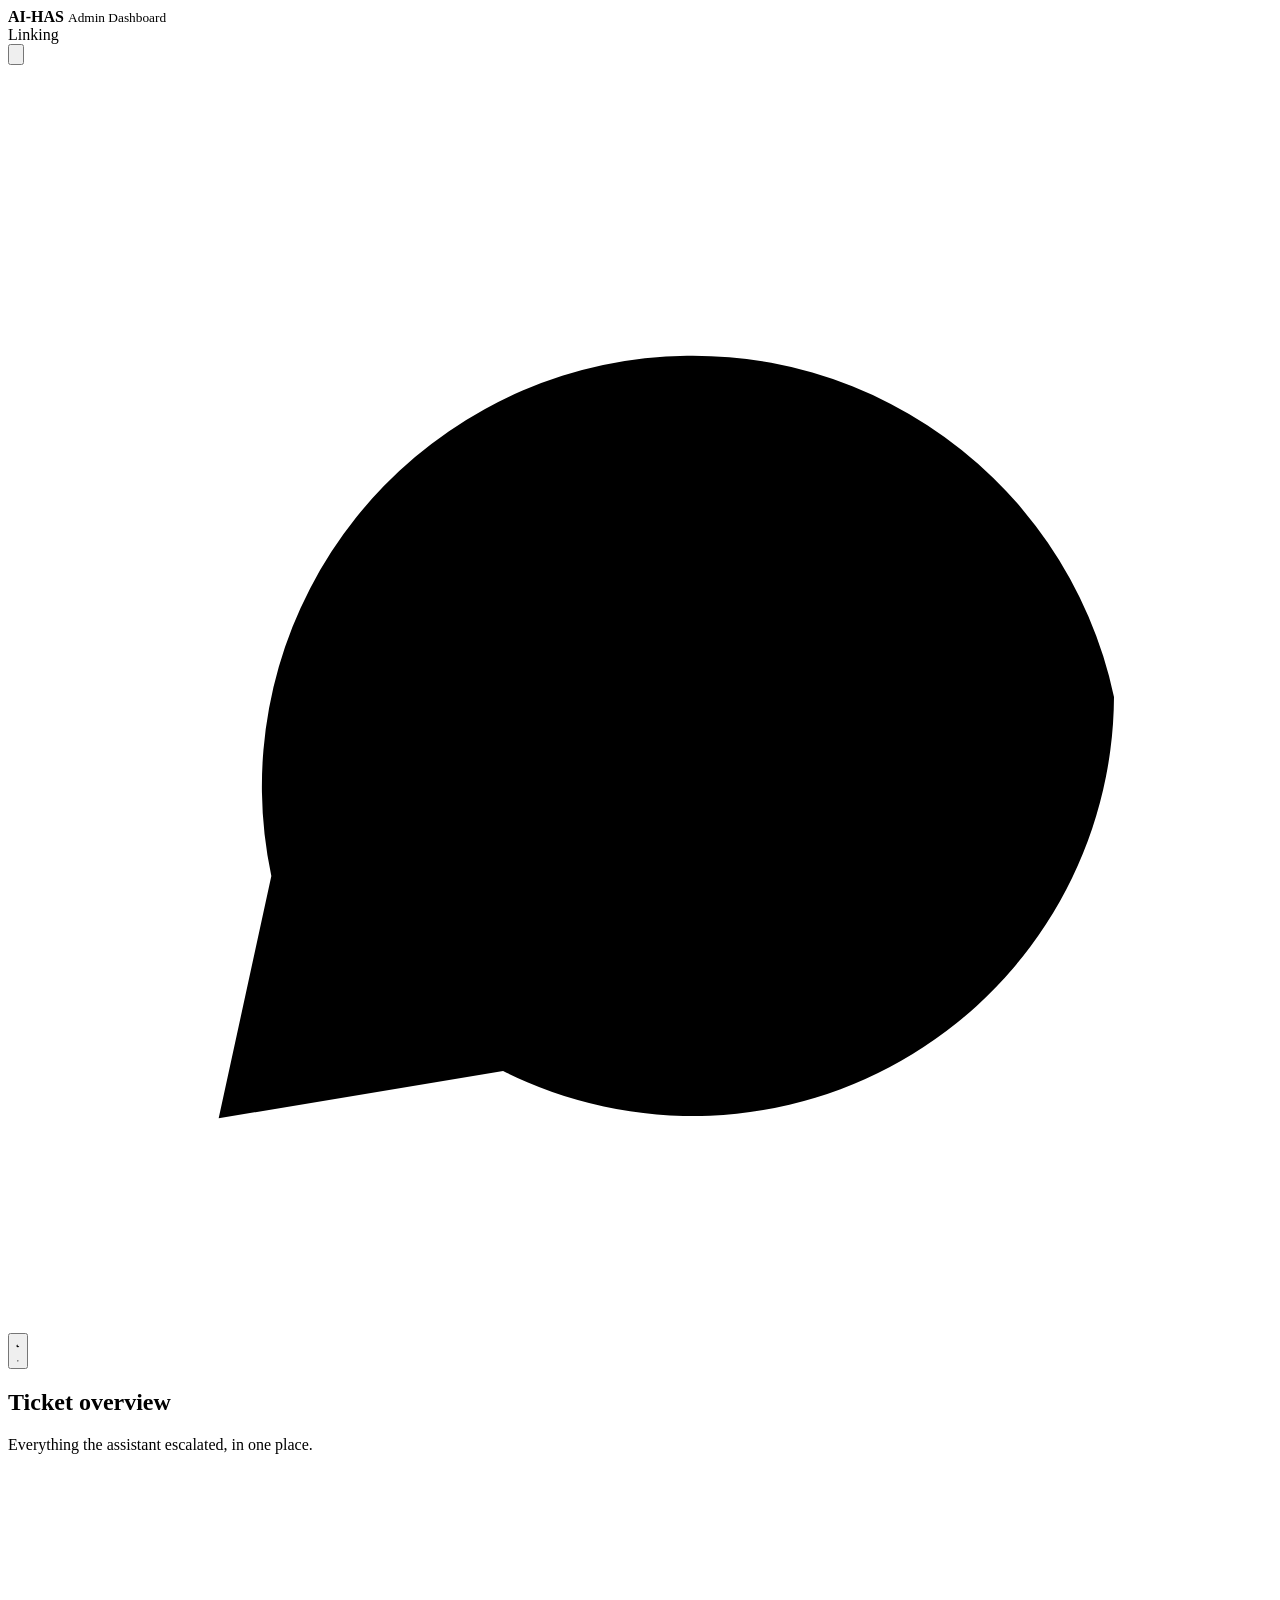
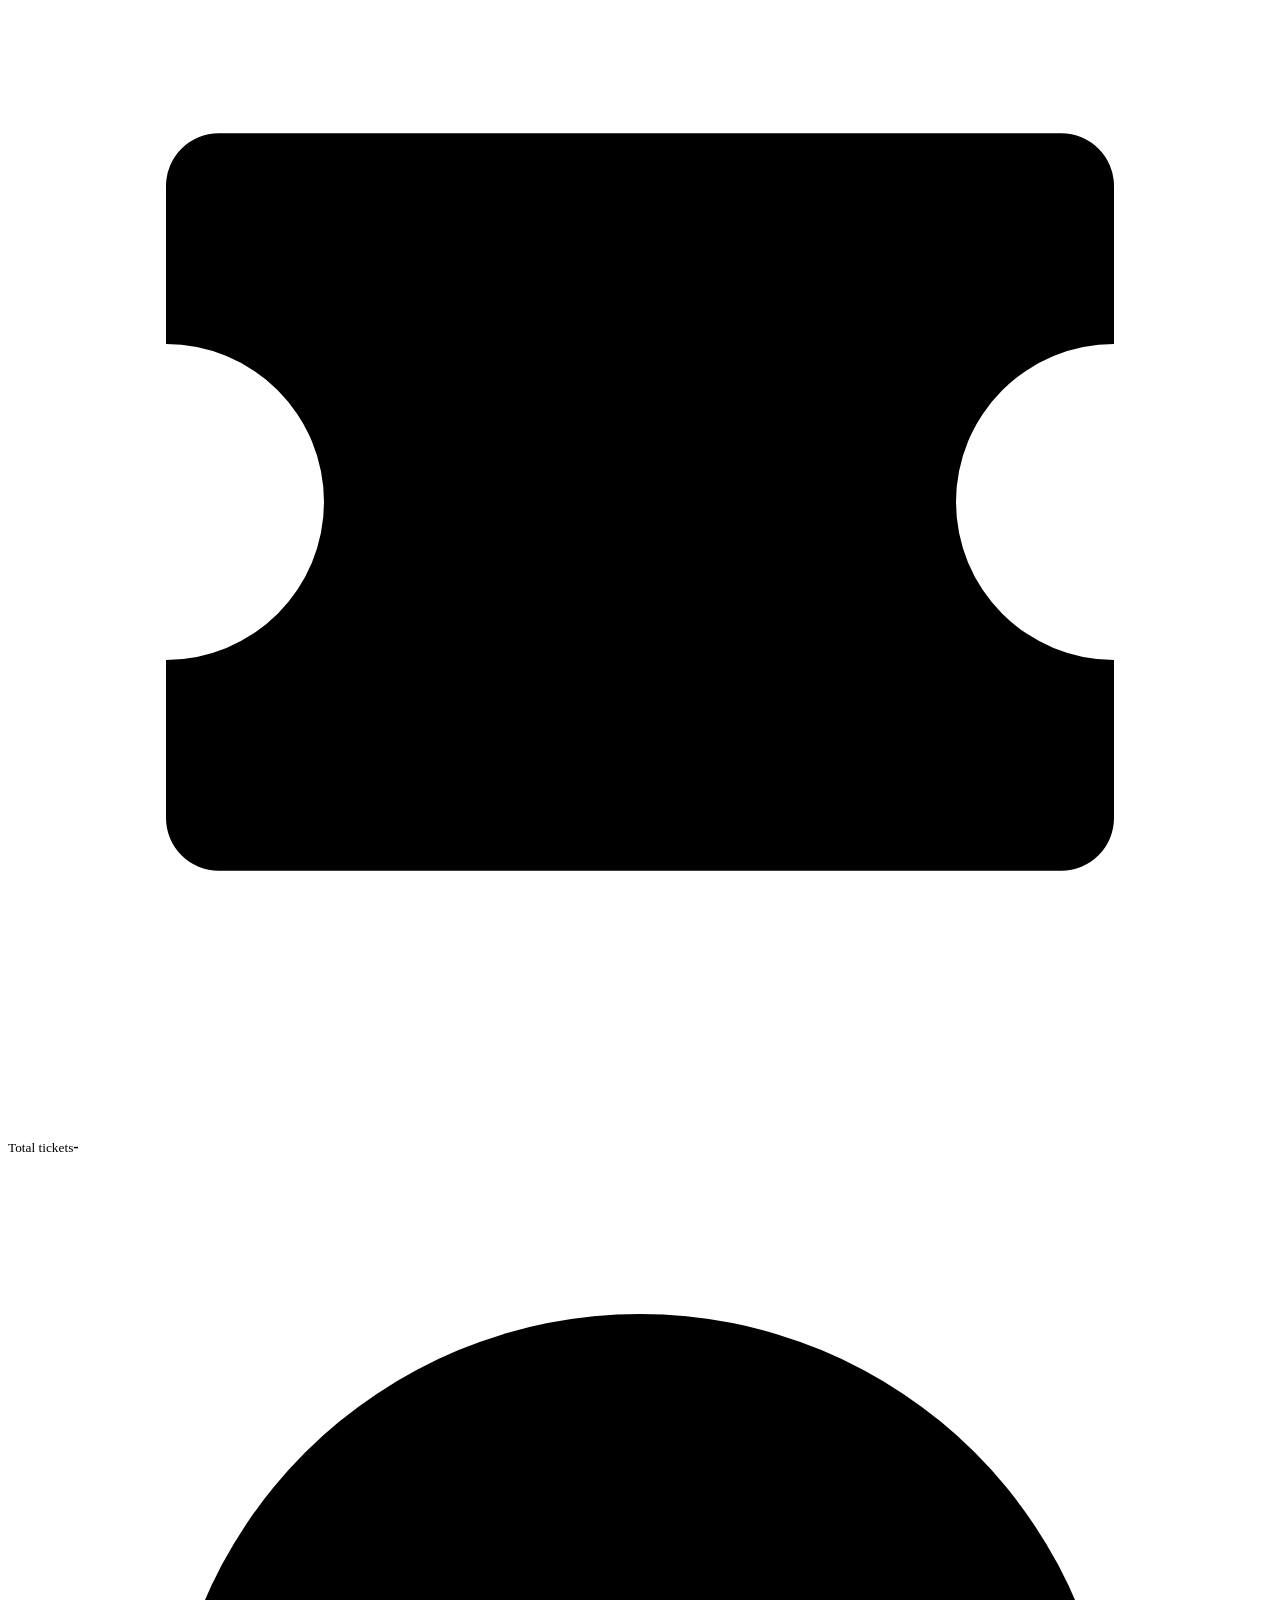
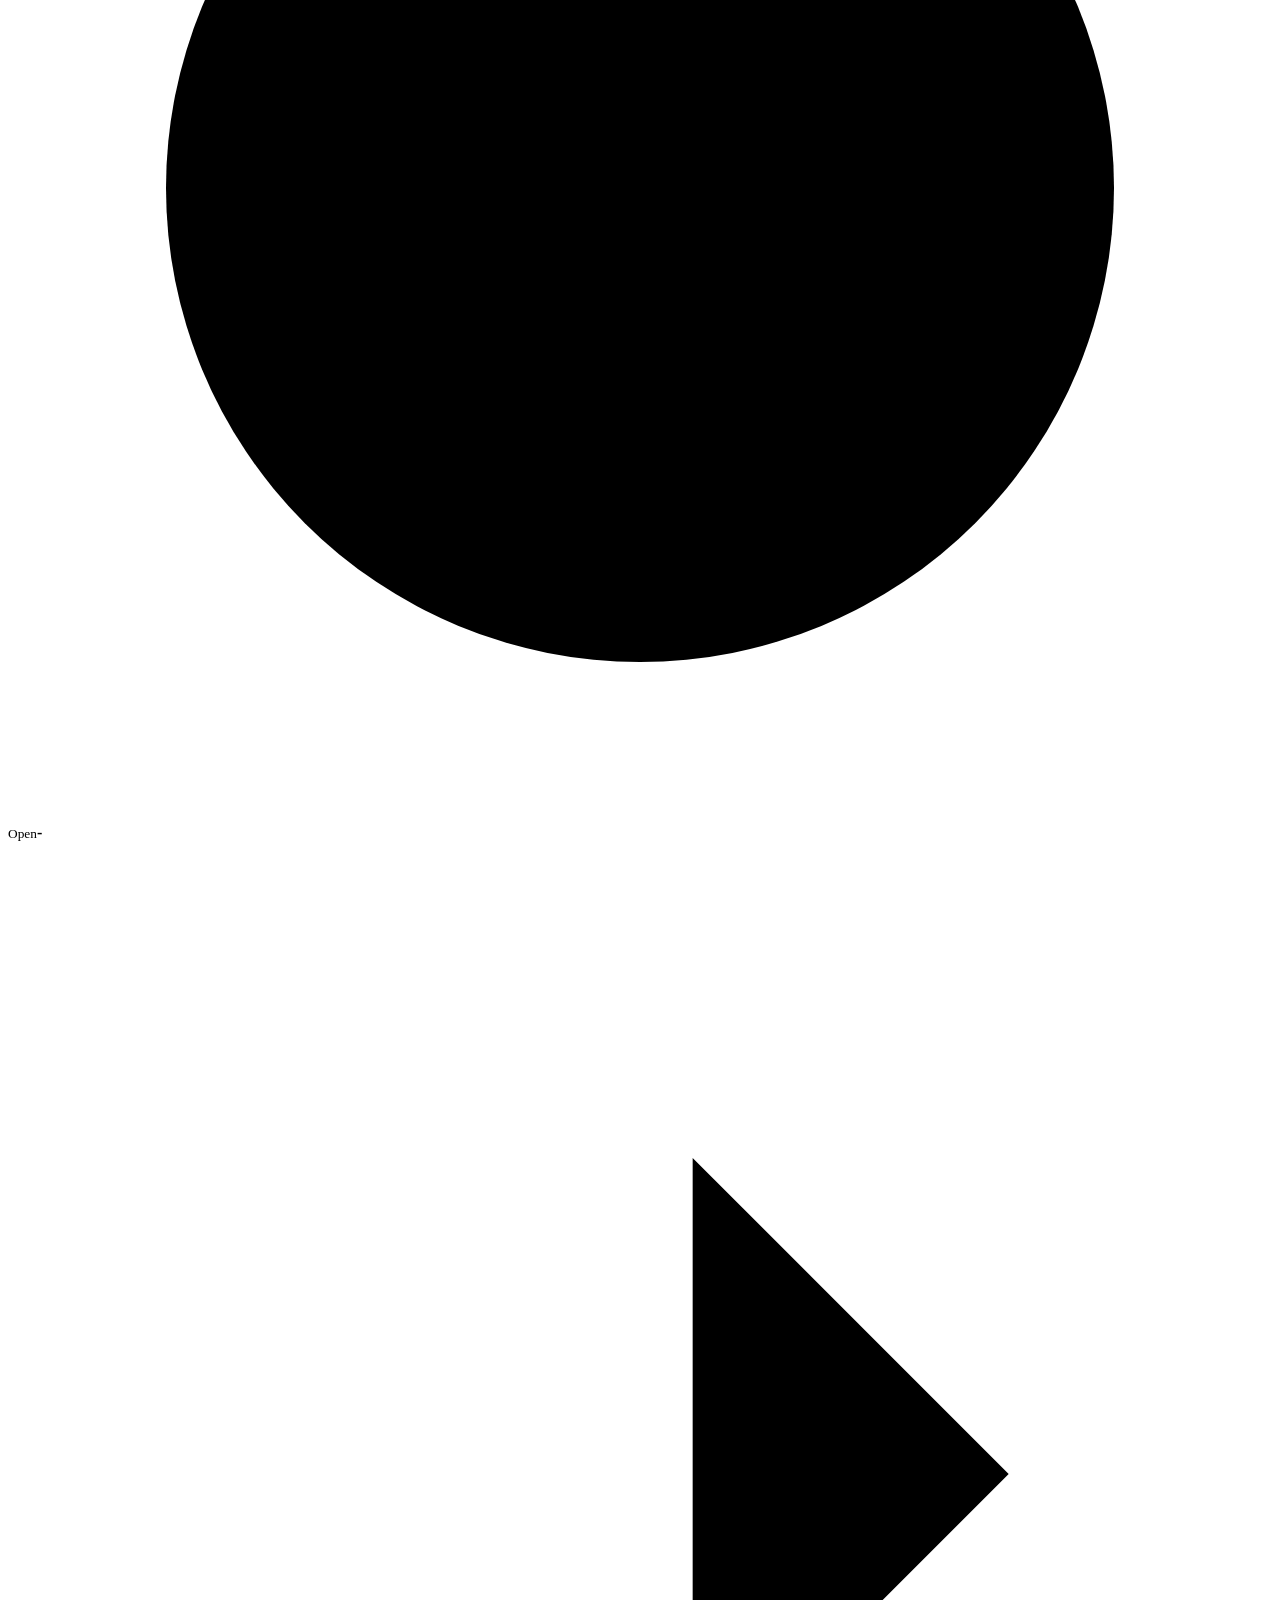
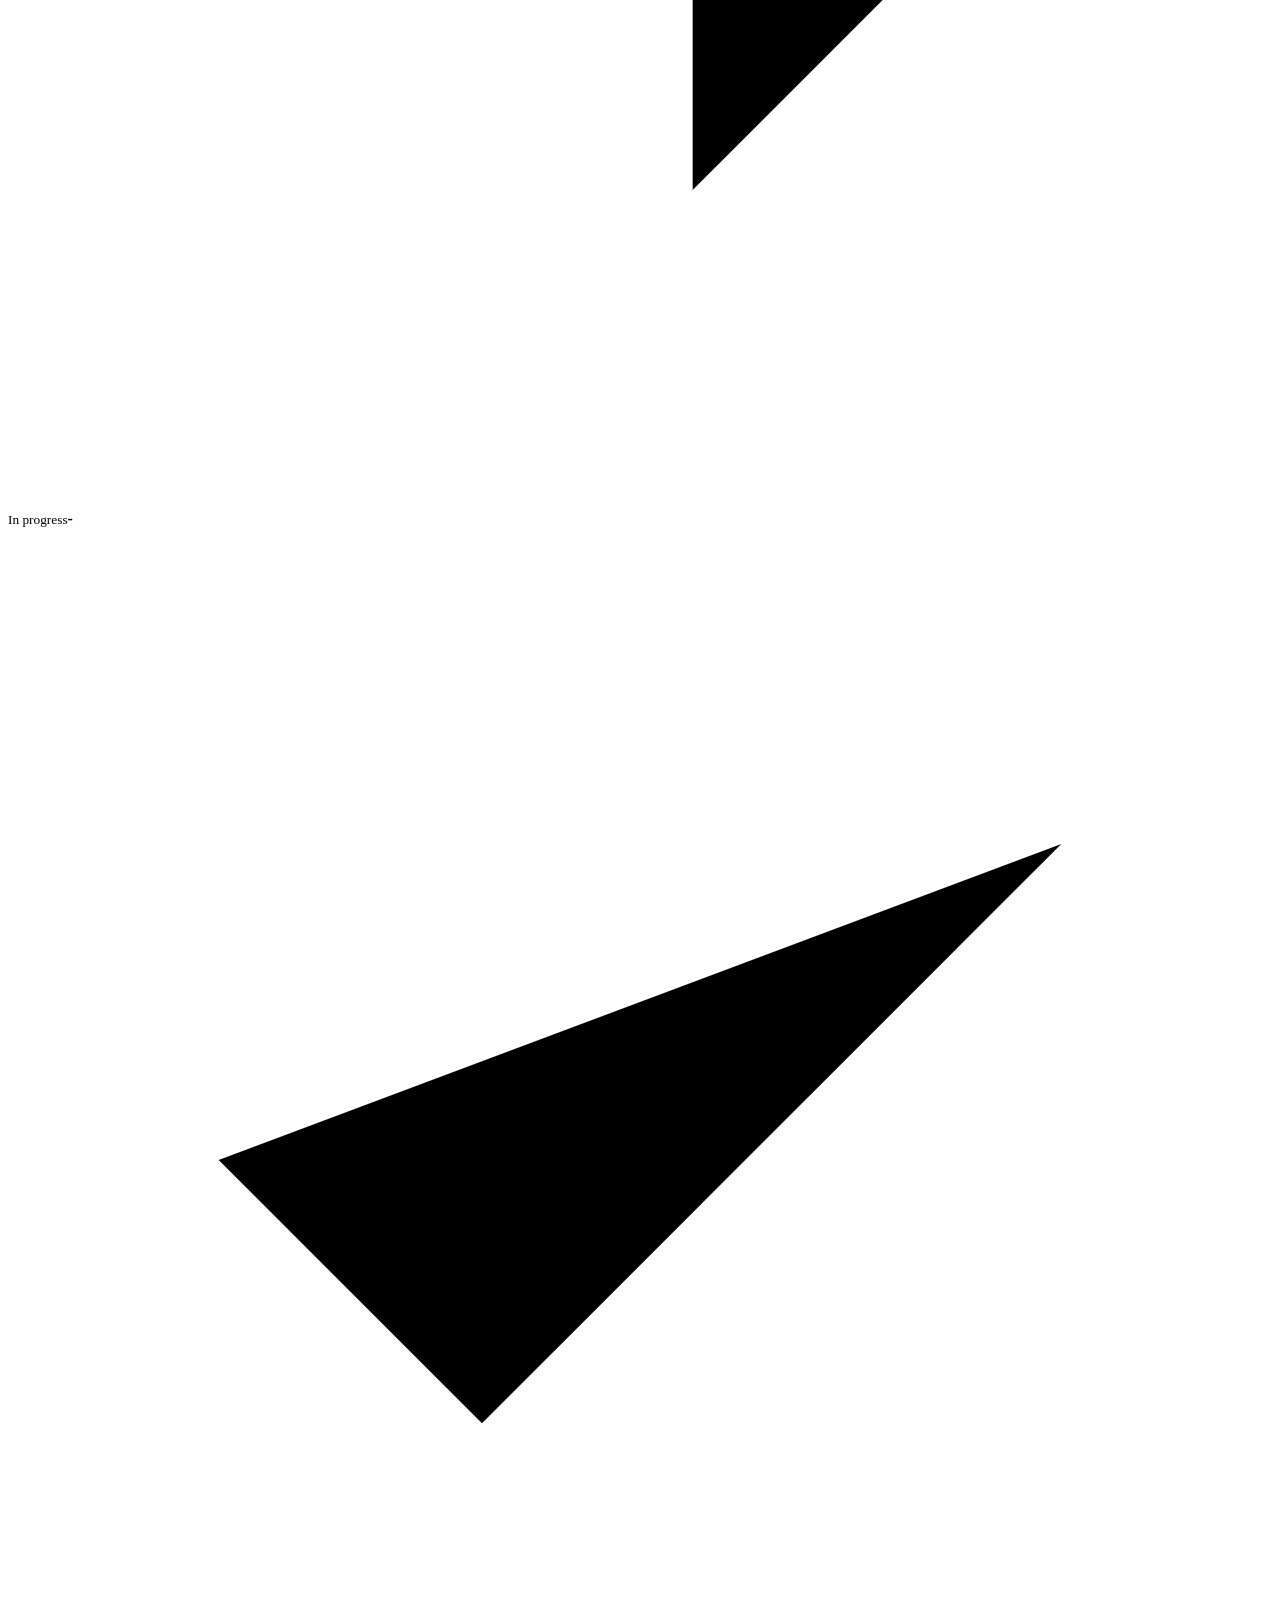
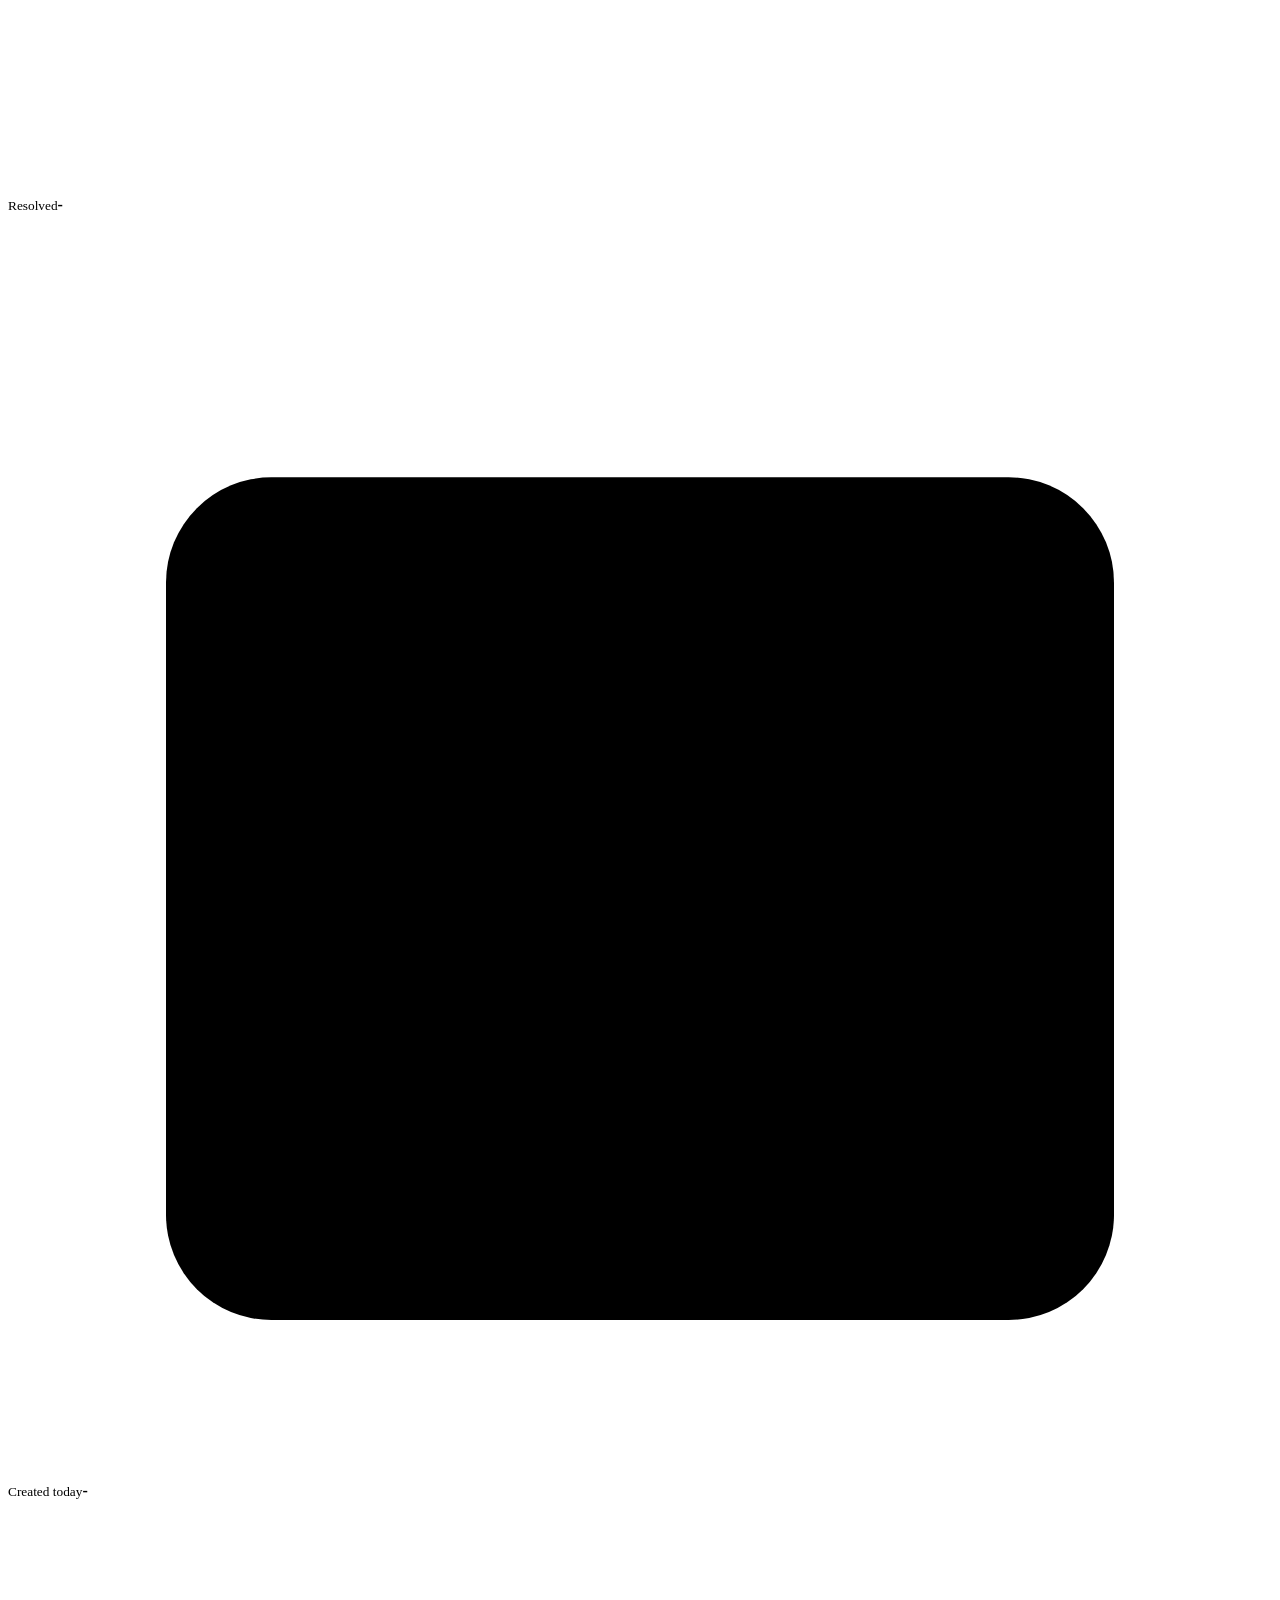
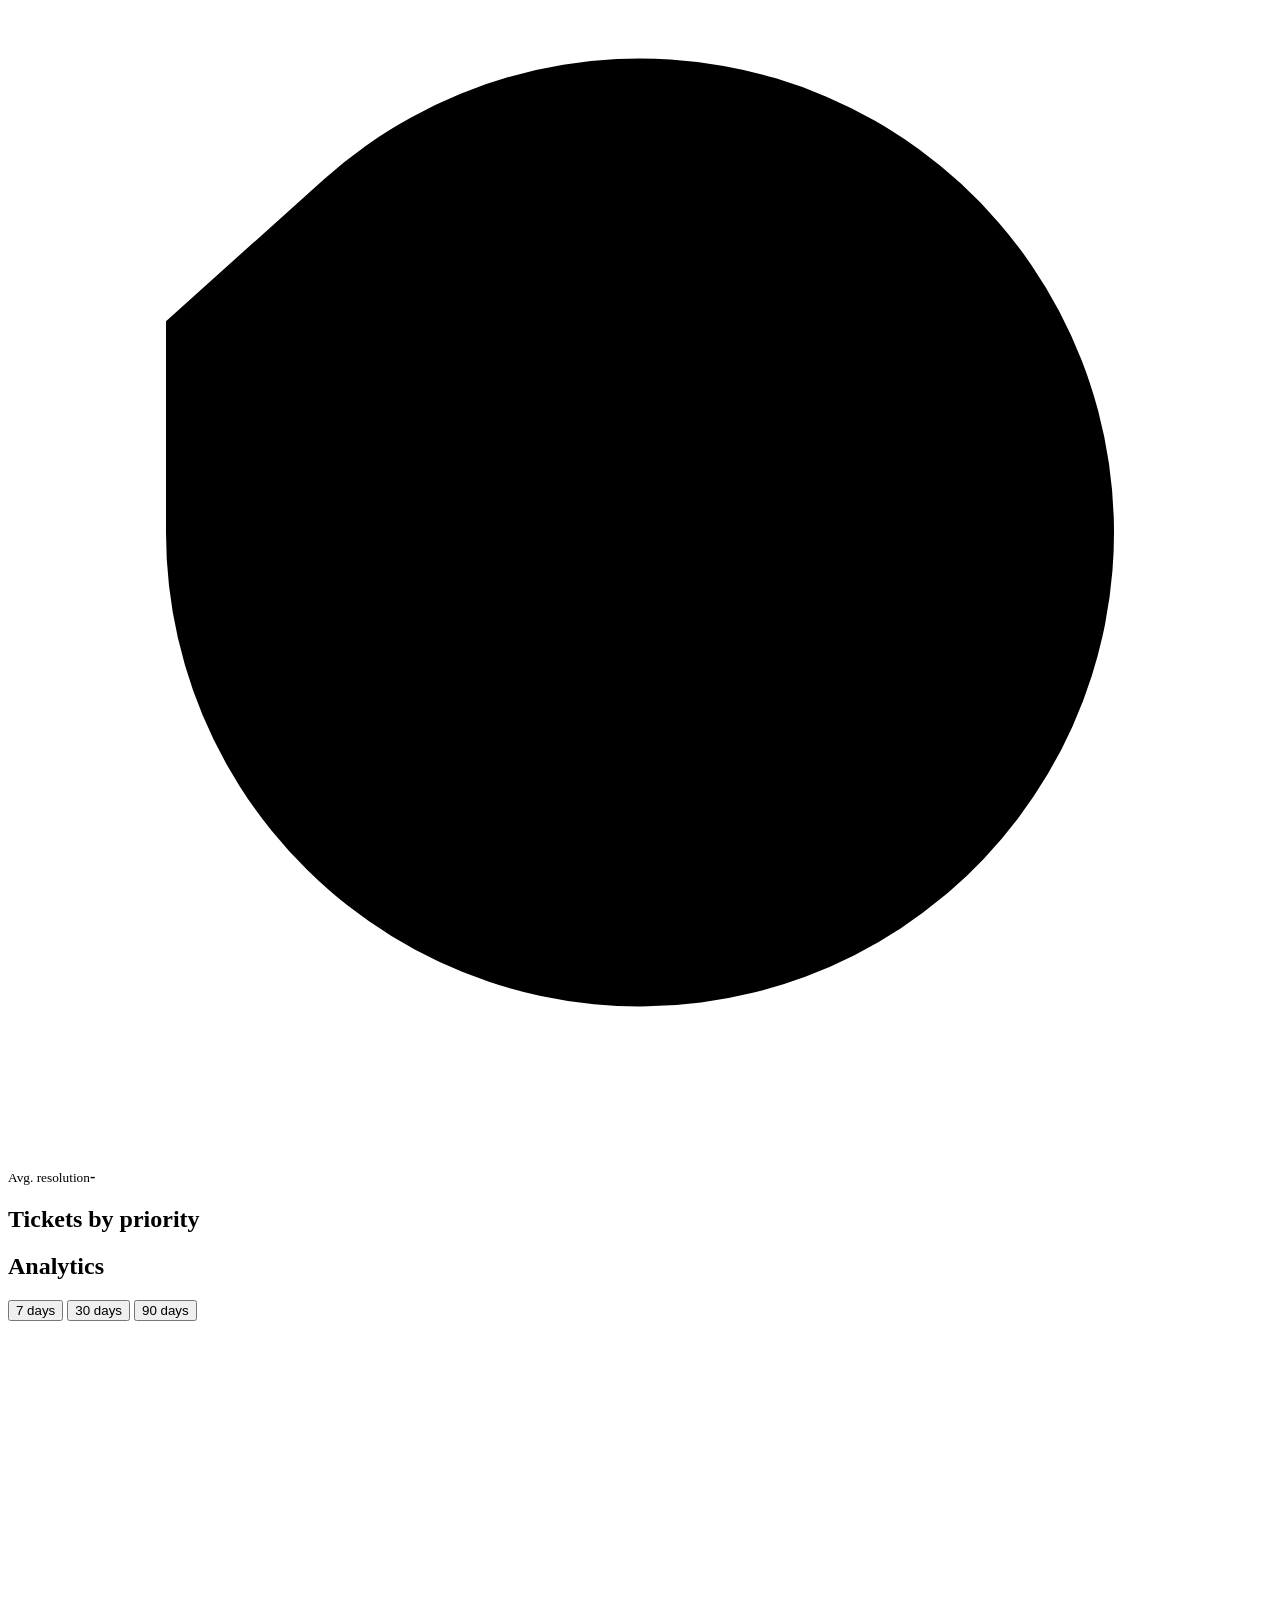
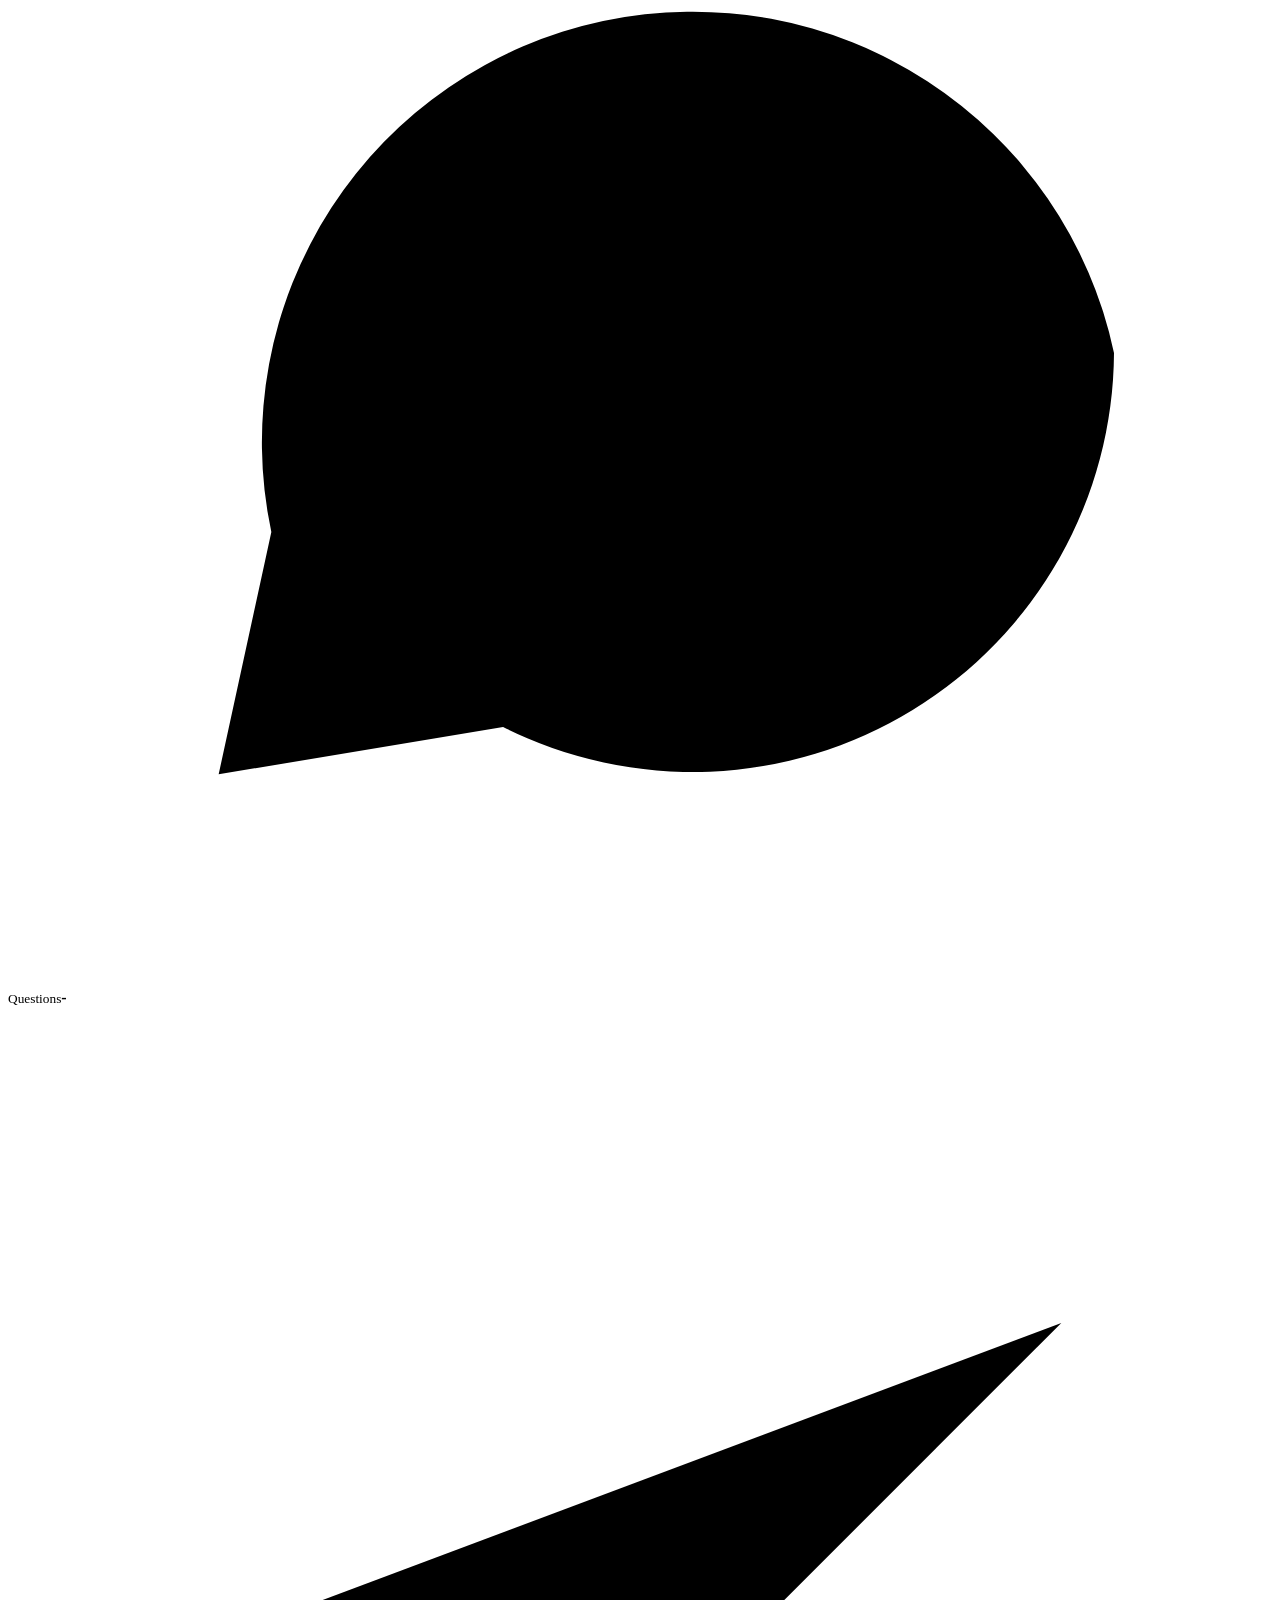
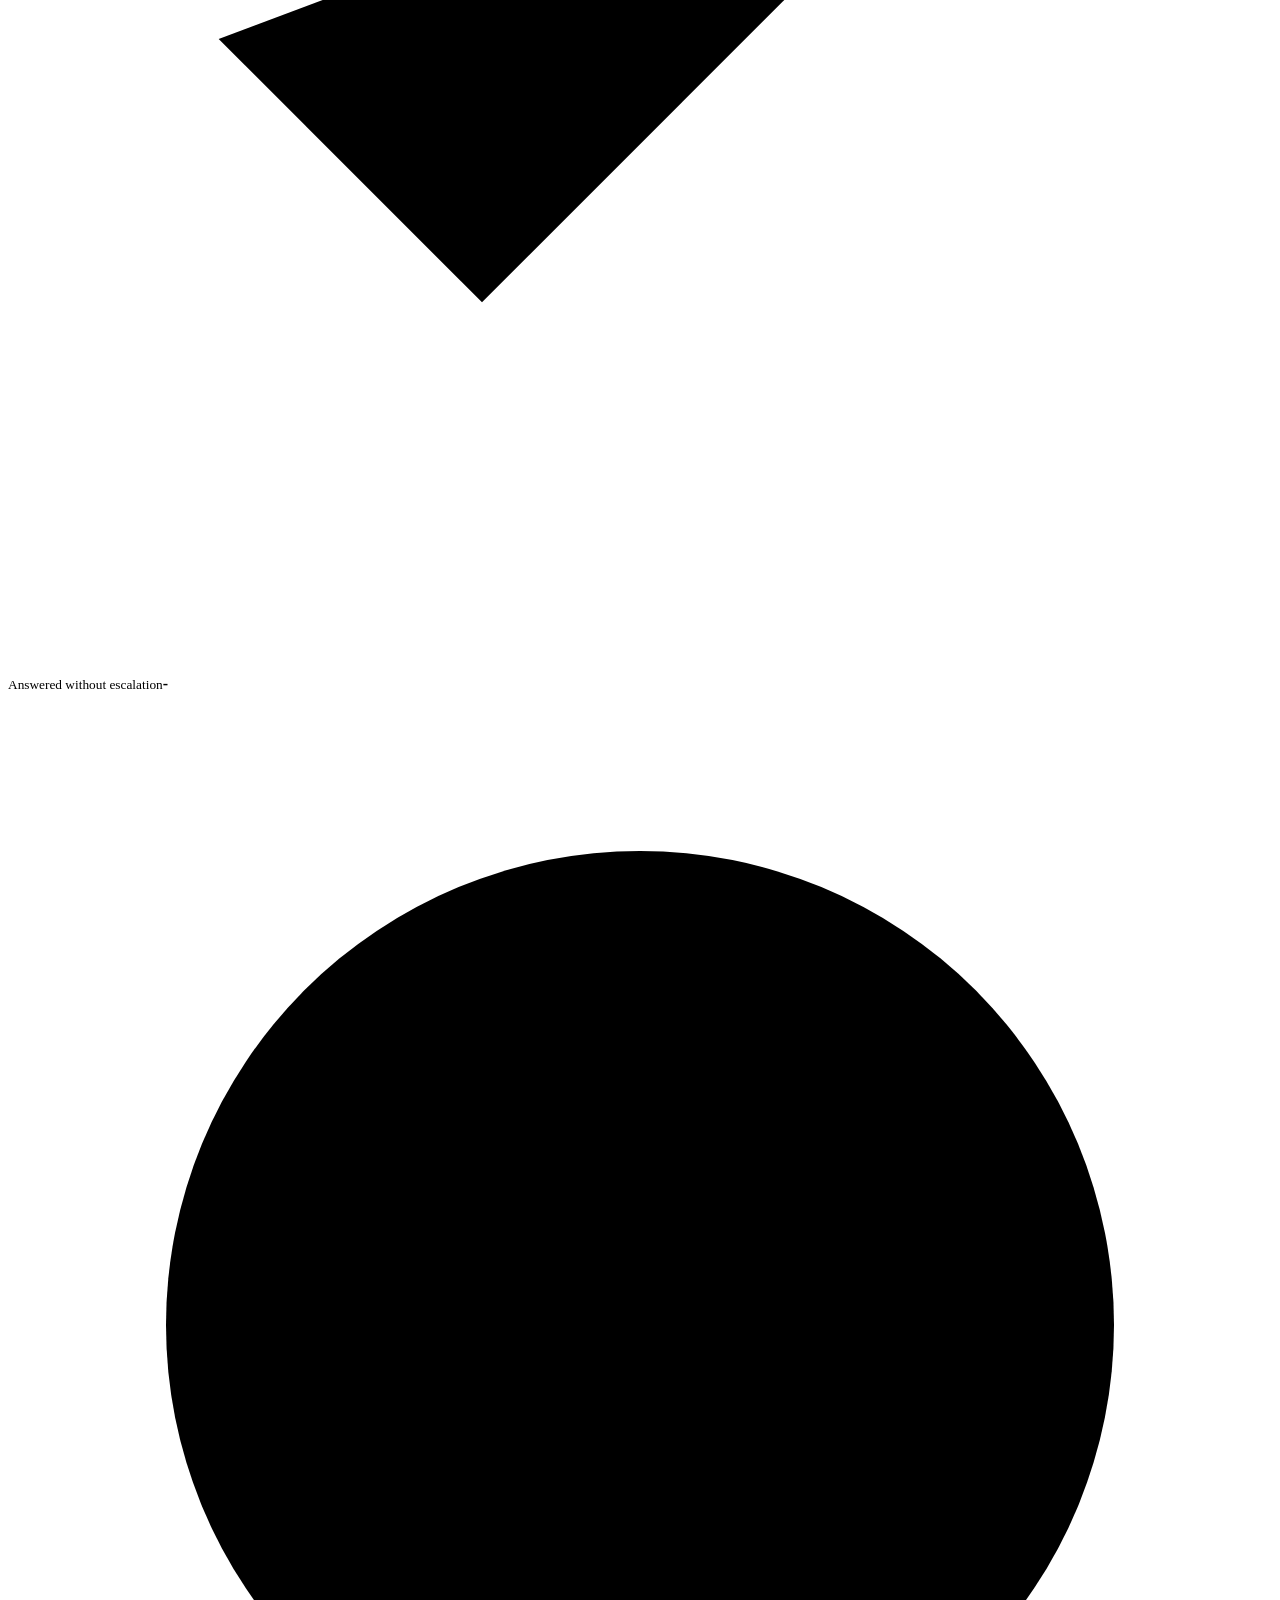
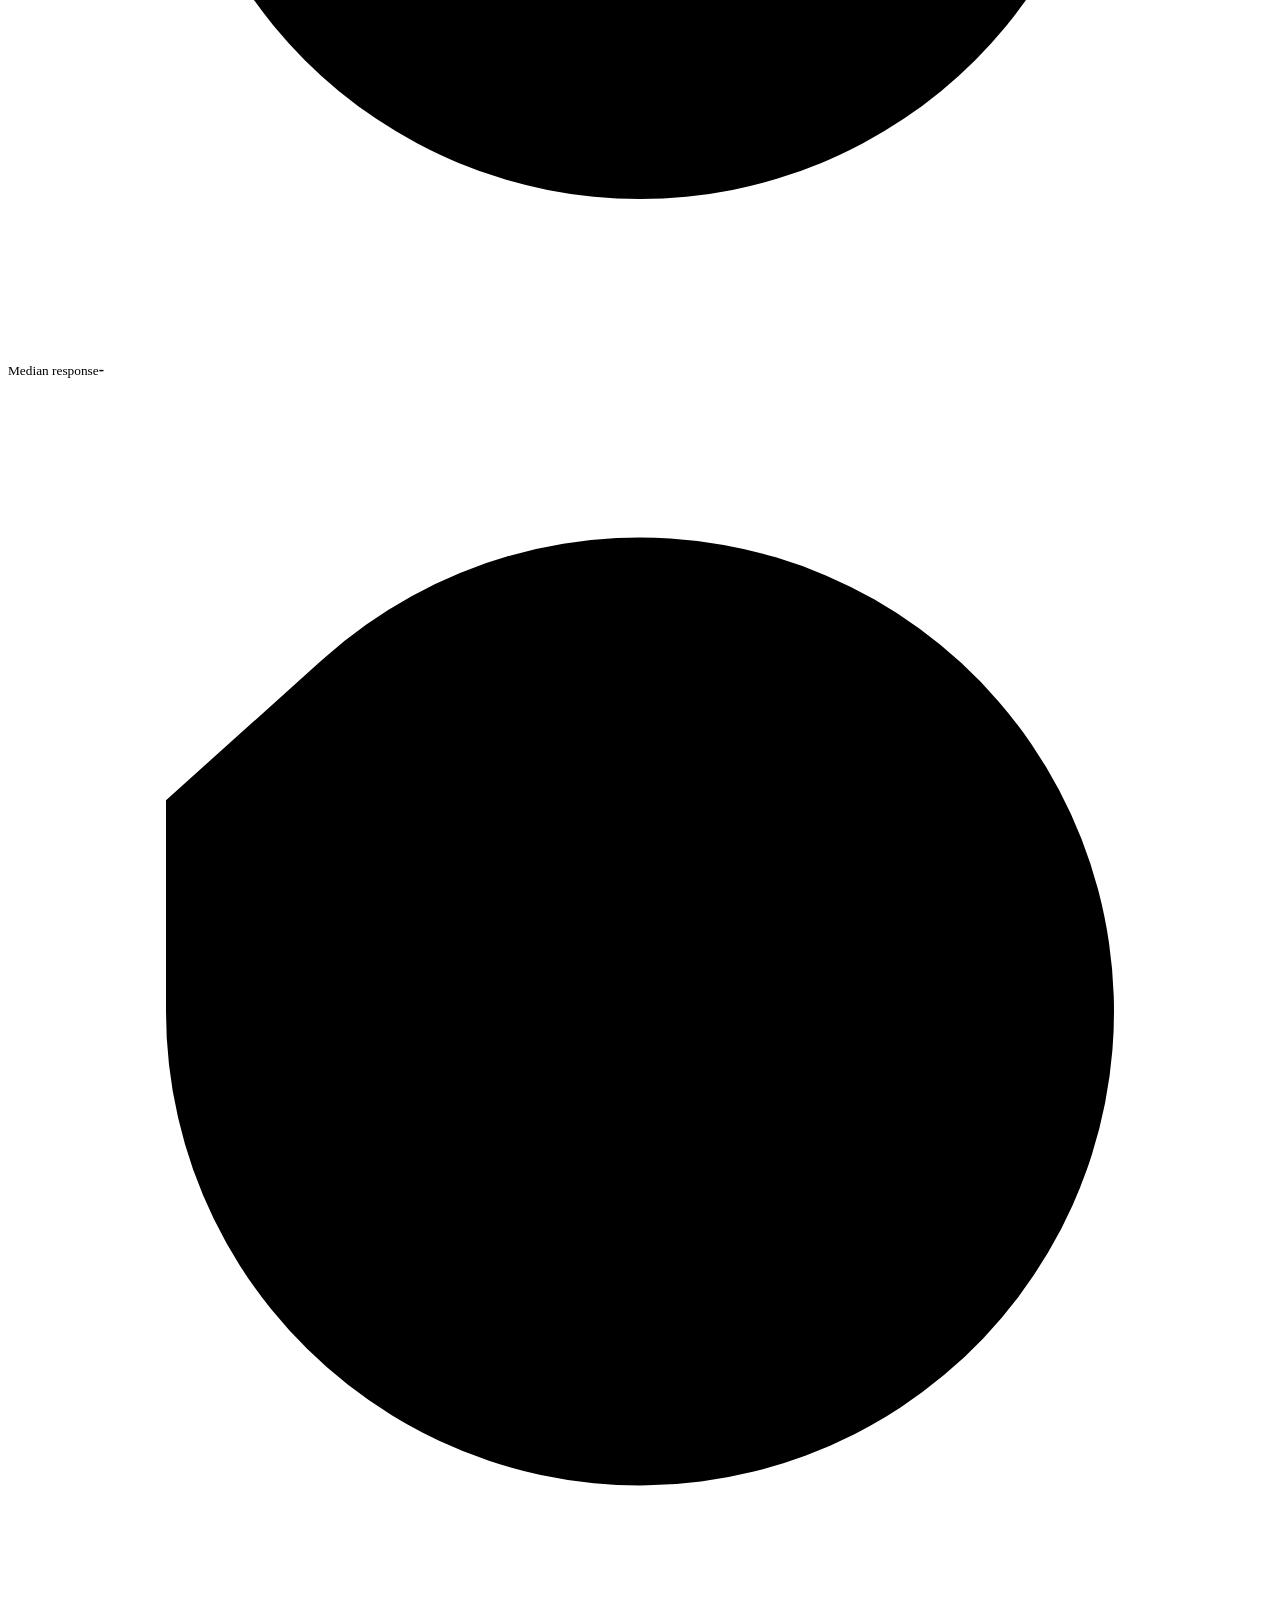
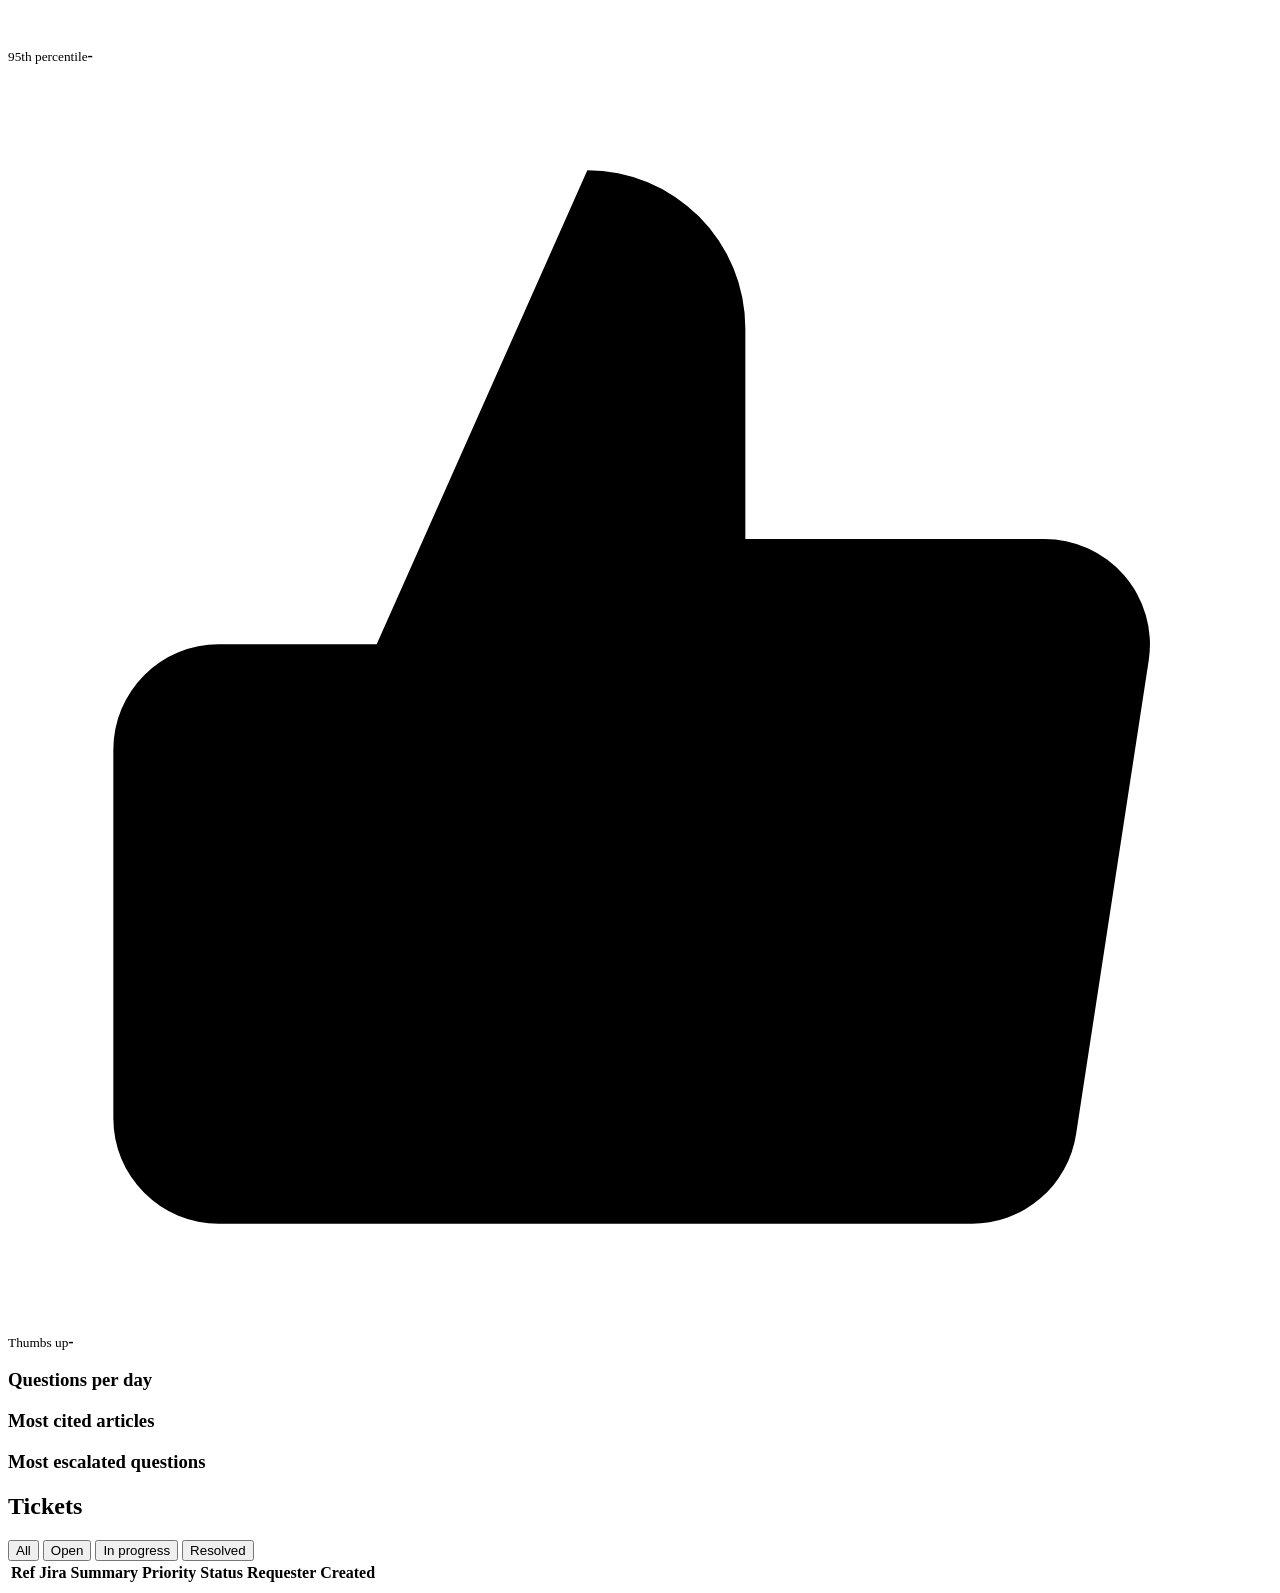
==== commit 48a7acdb: "Show the Jira key in the tickets table and return external_ref from GET /tickets" ====
--- a/ai-has/frontend/admin/admin.html
+++ b/ai-has/frontend/admin/admin.html
@@ -151,7 +151,7 @@
           <table>
             <thead>
               <tr>
-                <th>Ref</th><th>Summary</th><th>Priority</th><th>Status</th>
+                <th>Ref</th><th>Jira</th><th>Summary</th><th>Priority</th><th>Status</th>
                 <th>Requester</th><th>Created</th><th></th>
               </tr>
             </thead>
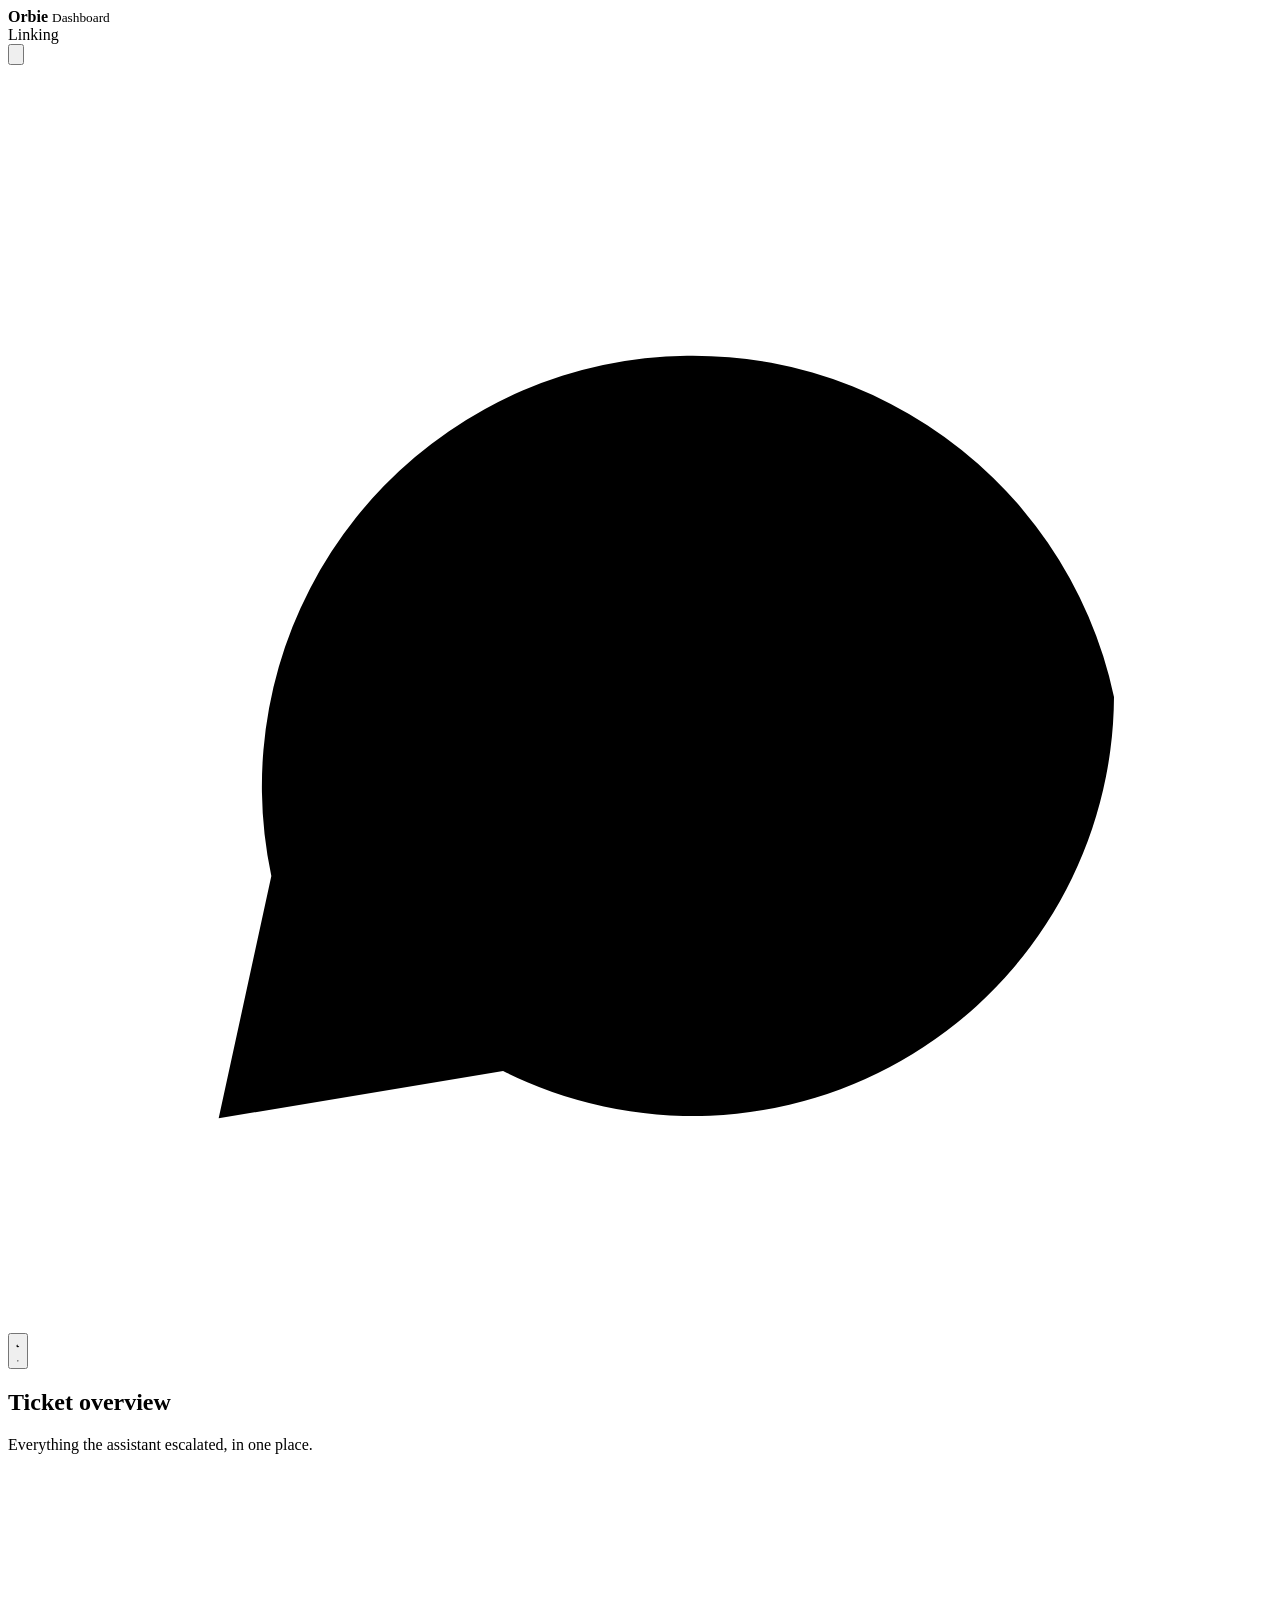
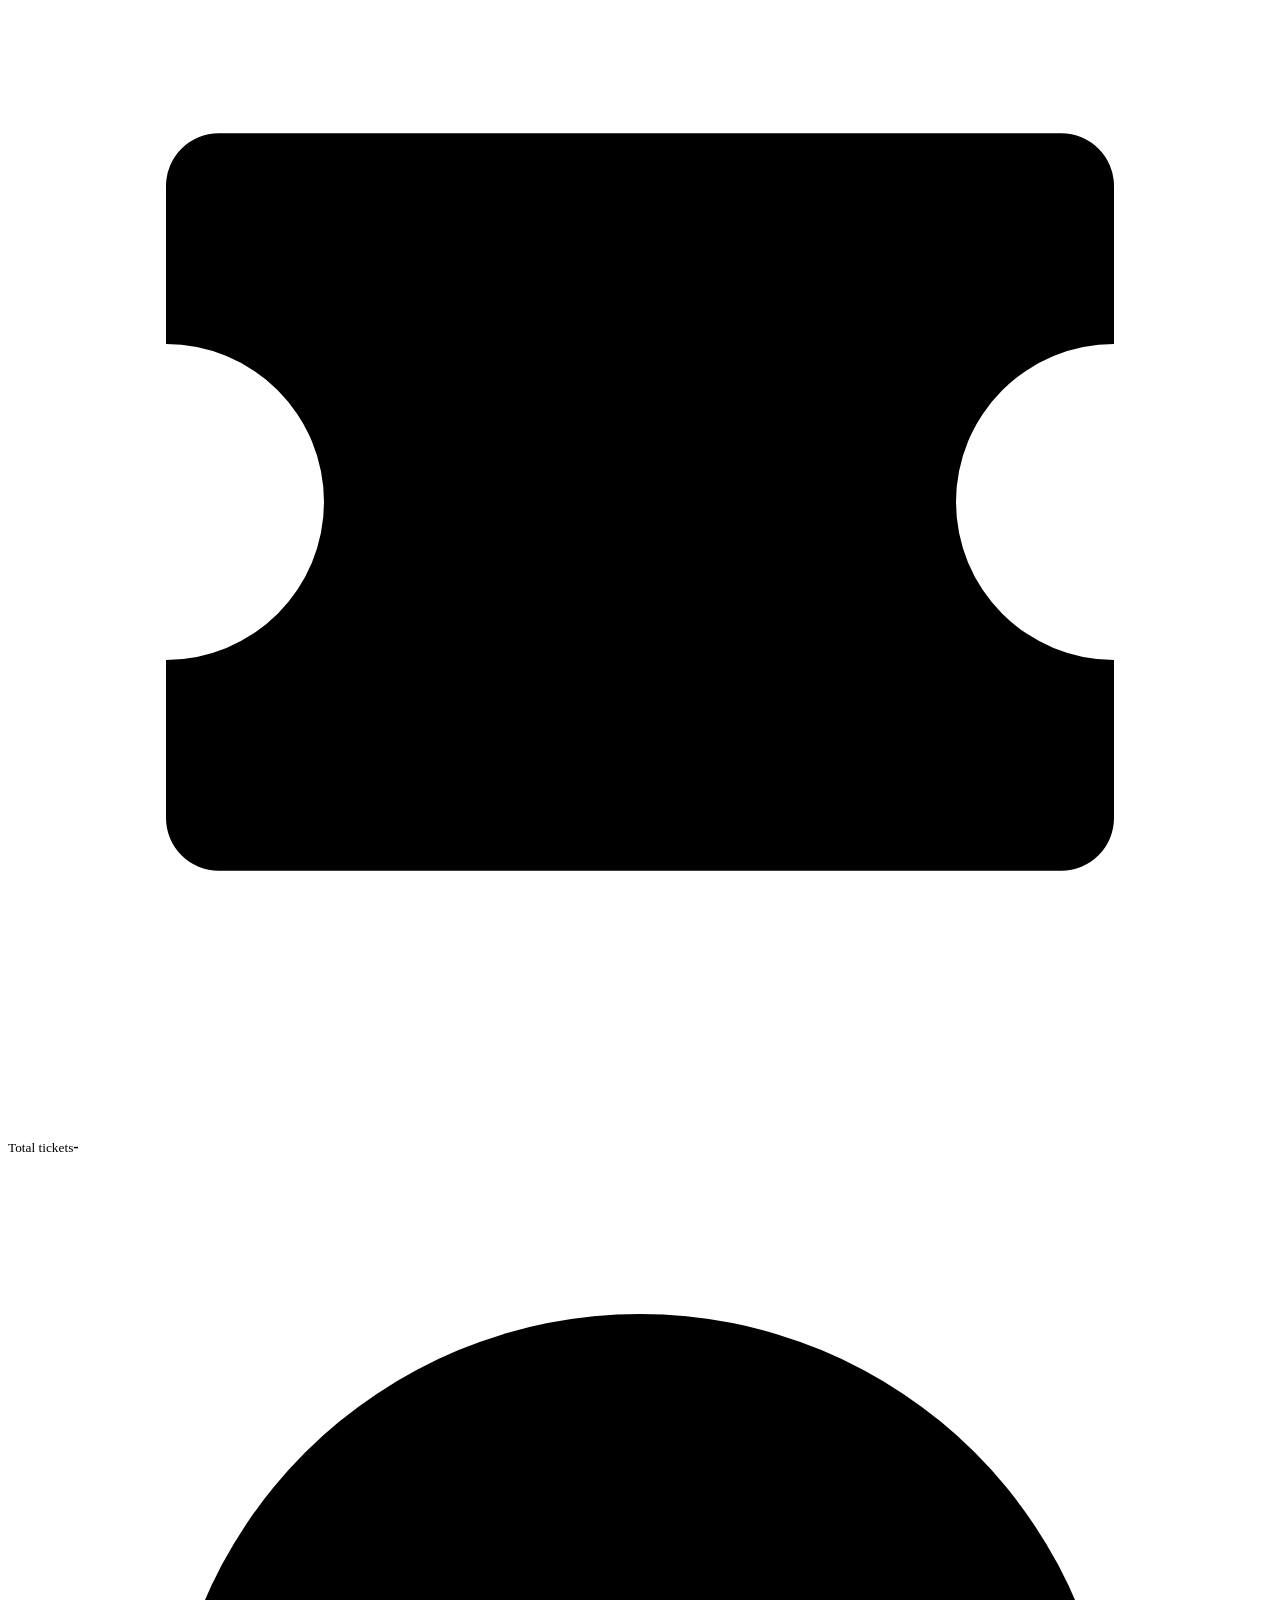
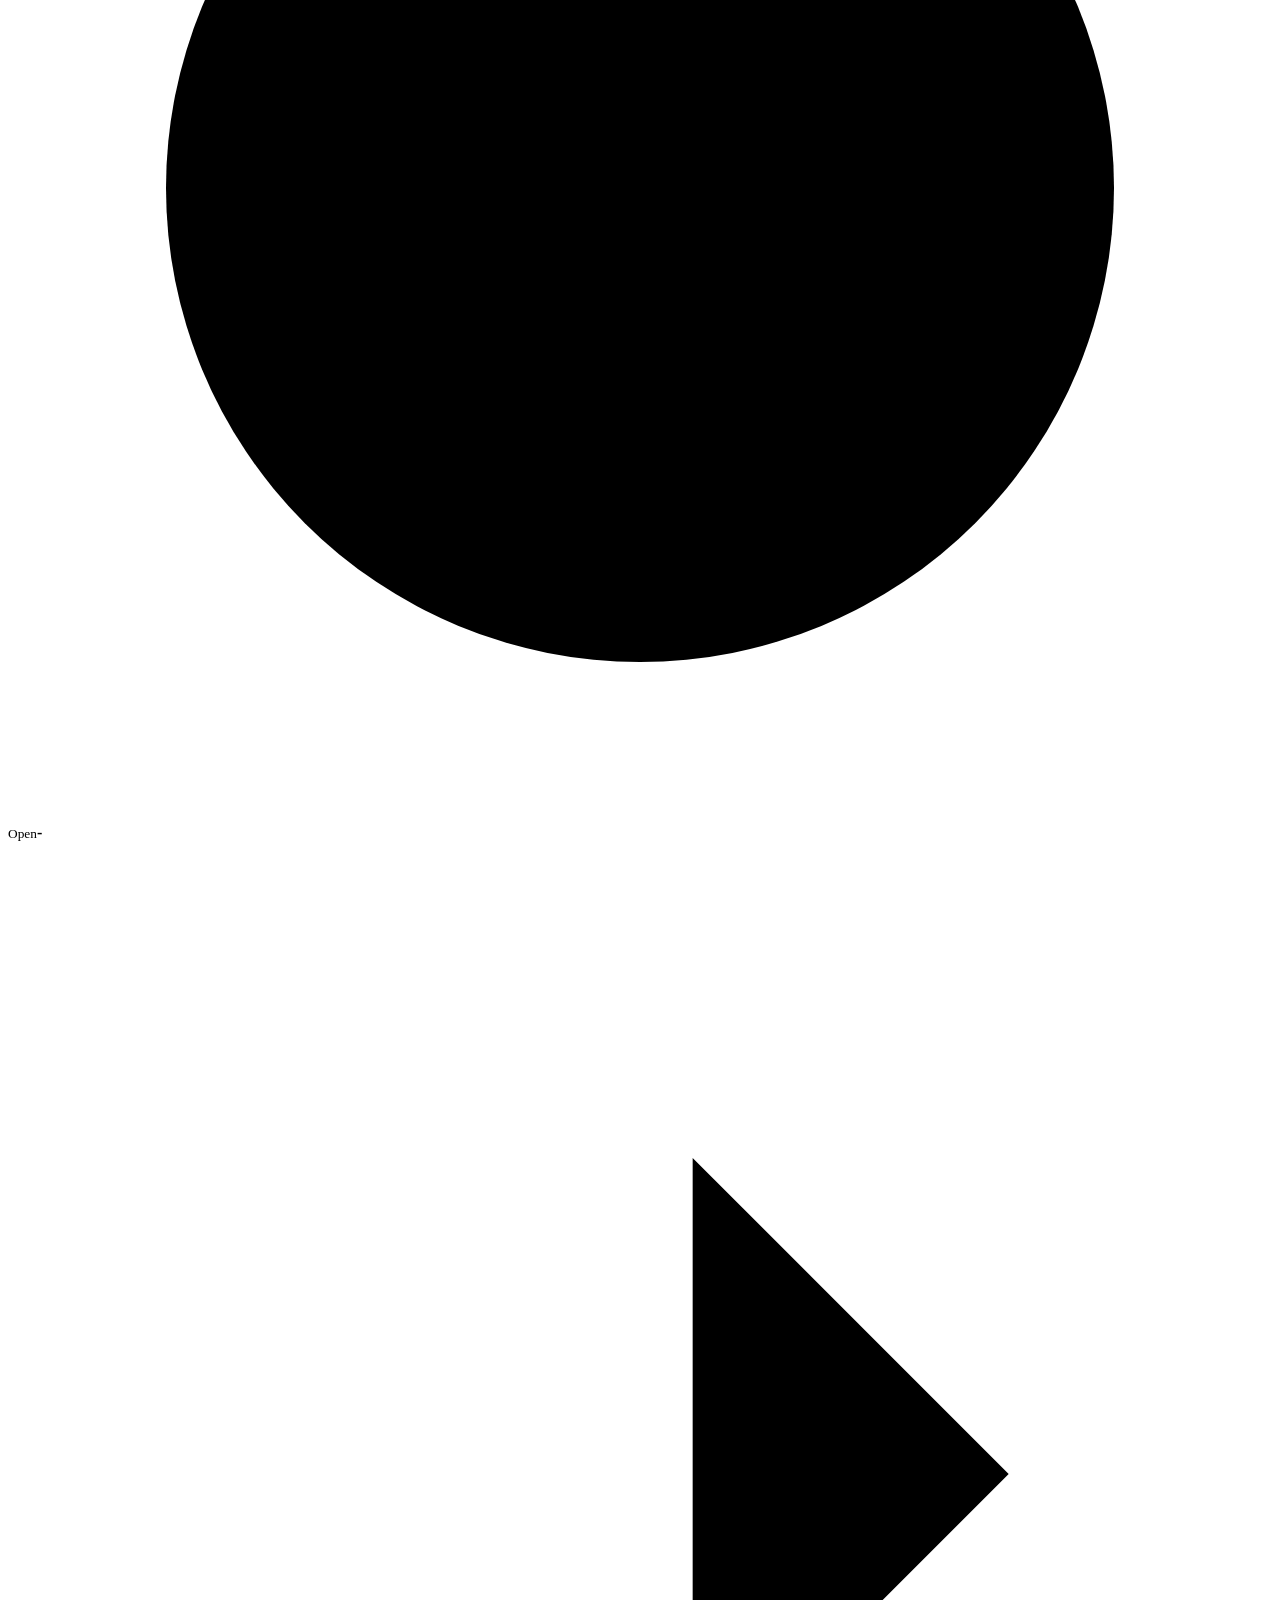
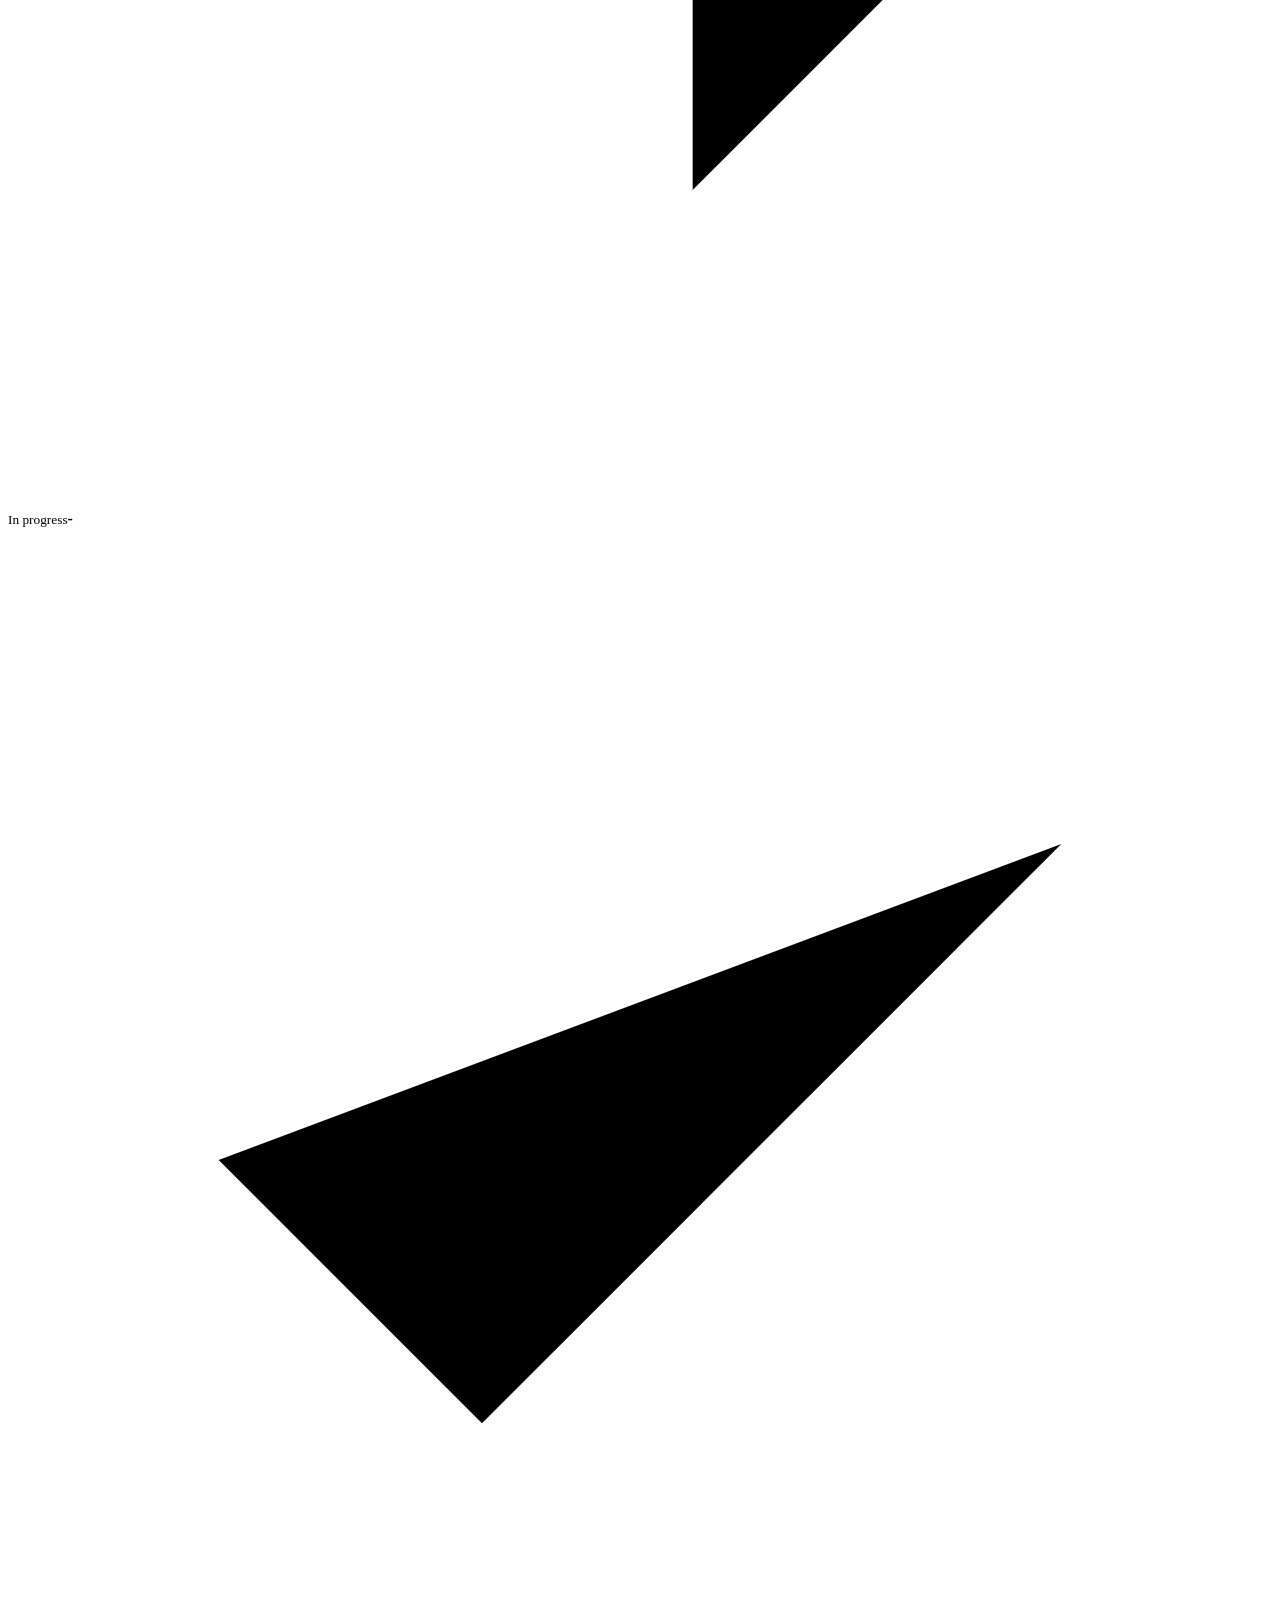
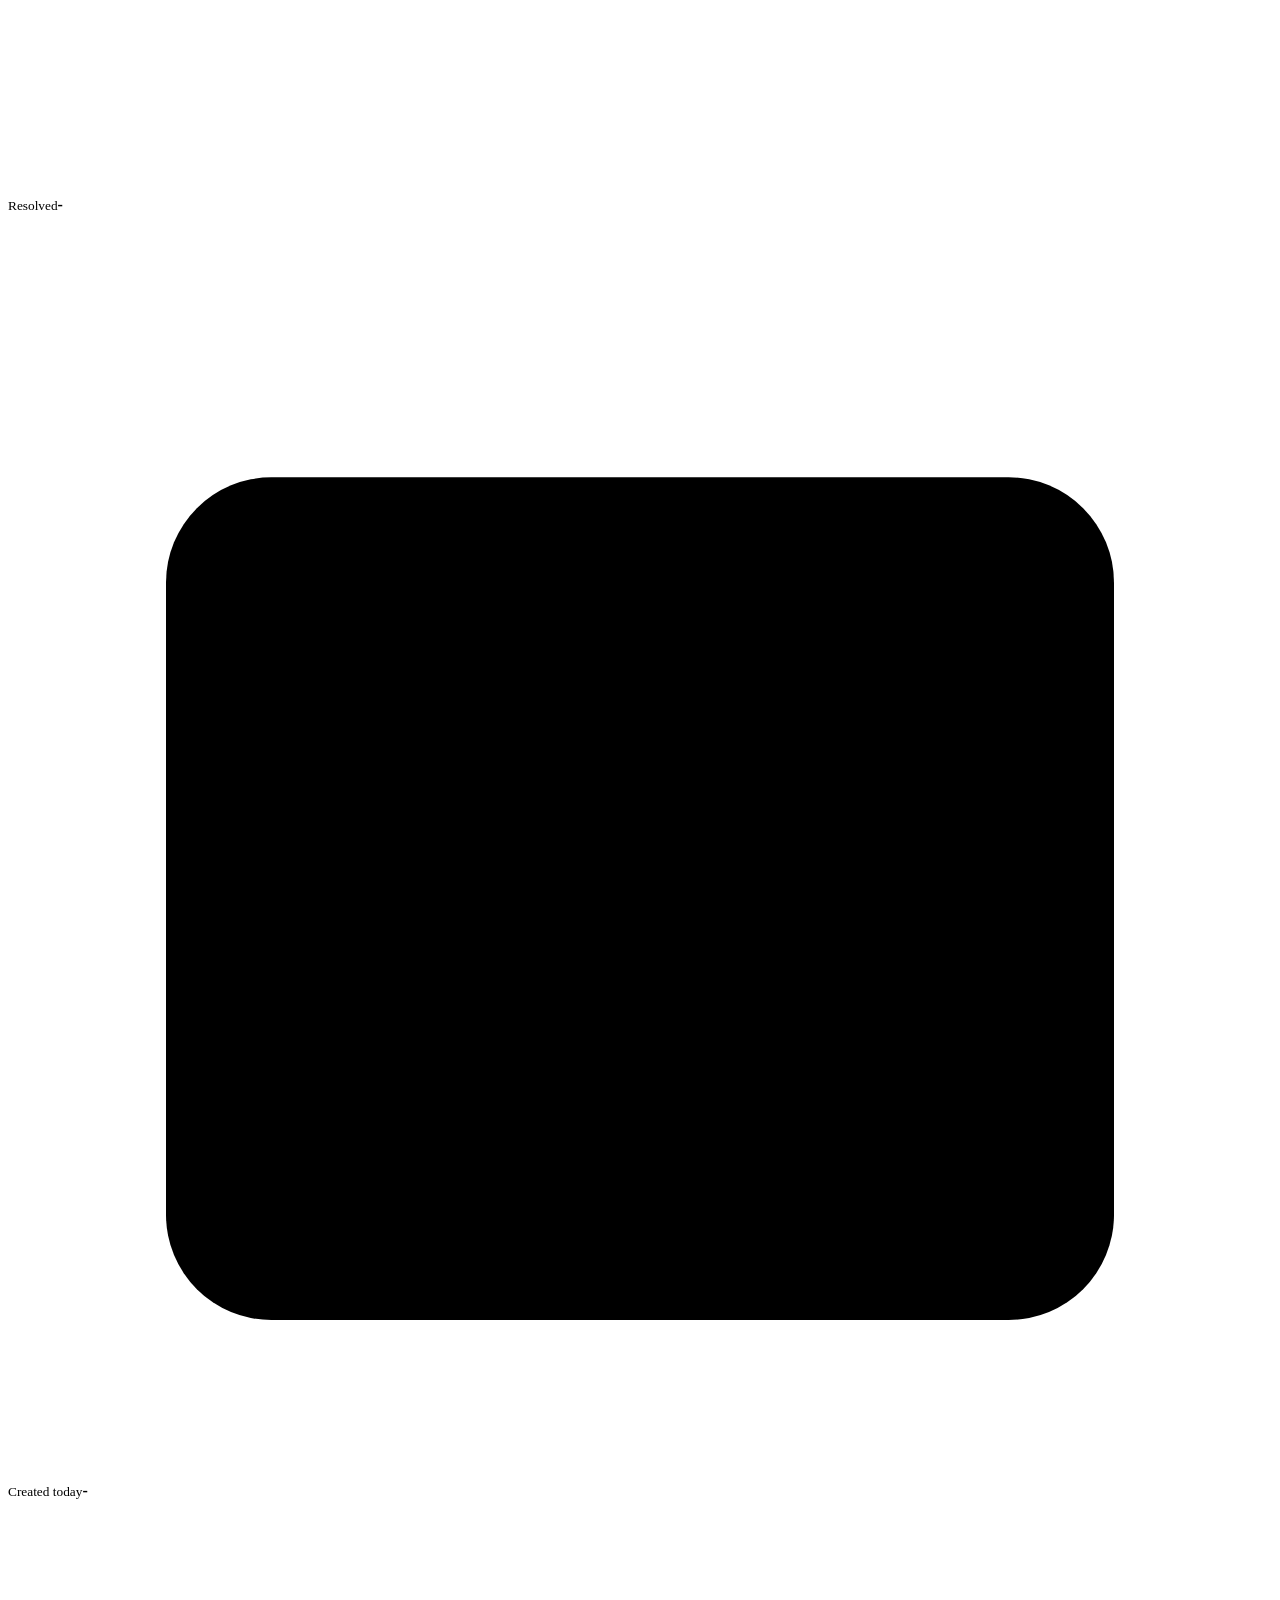
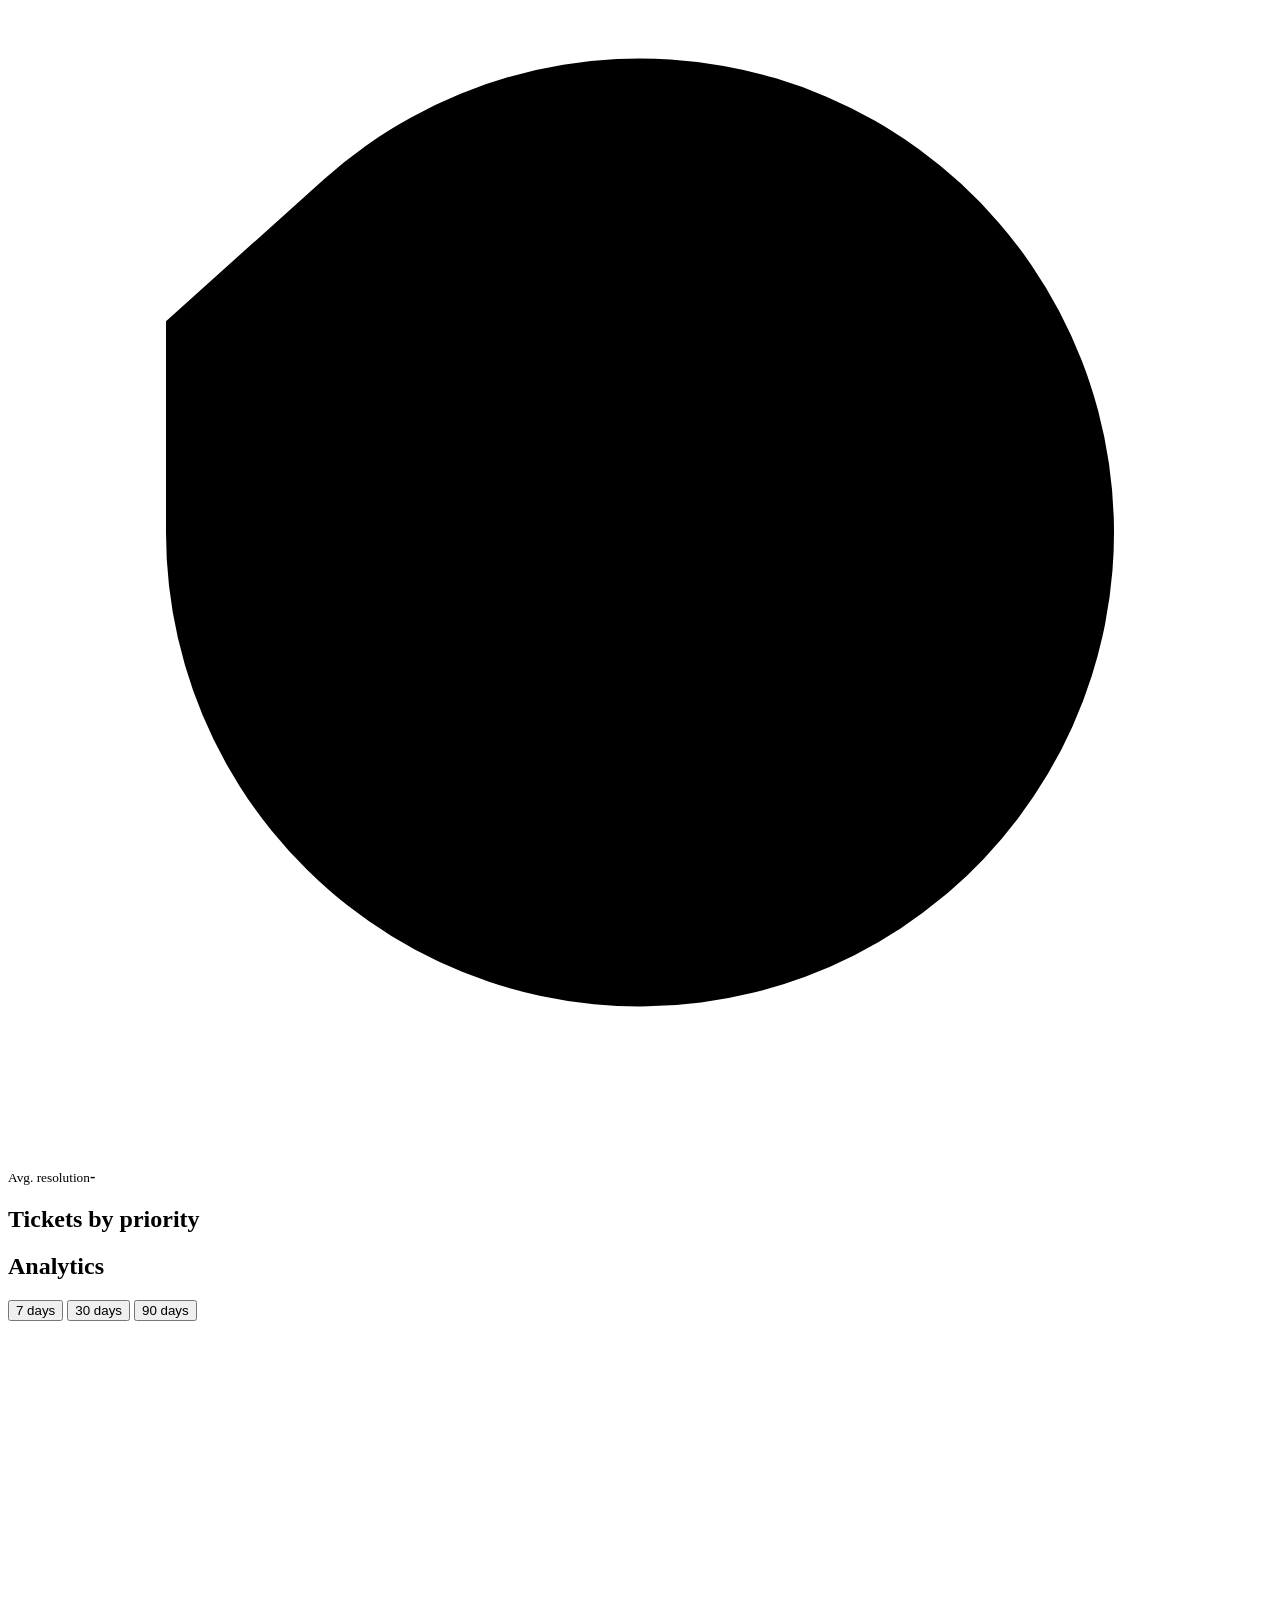
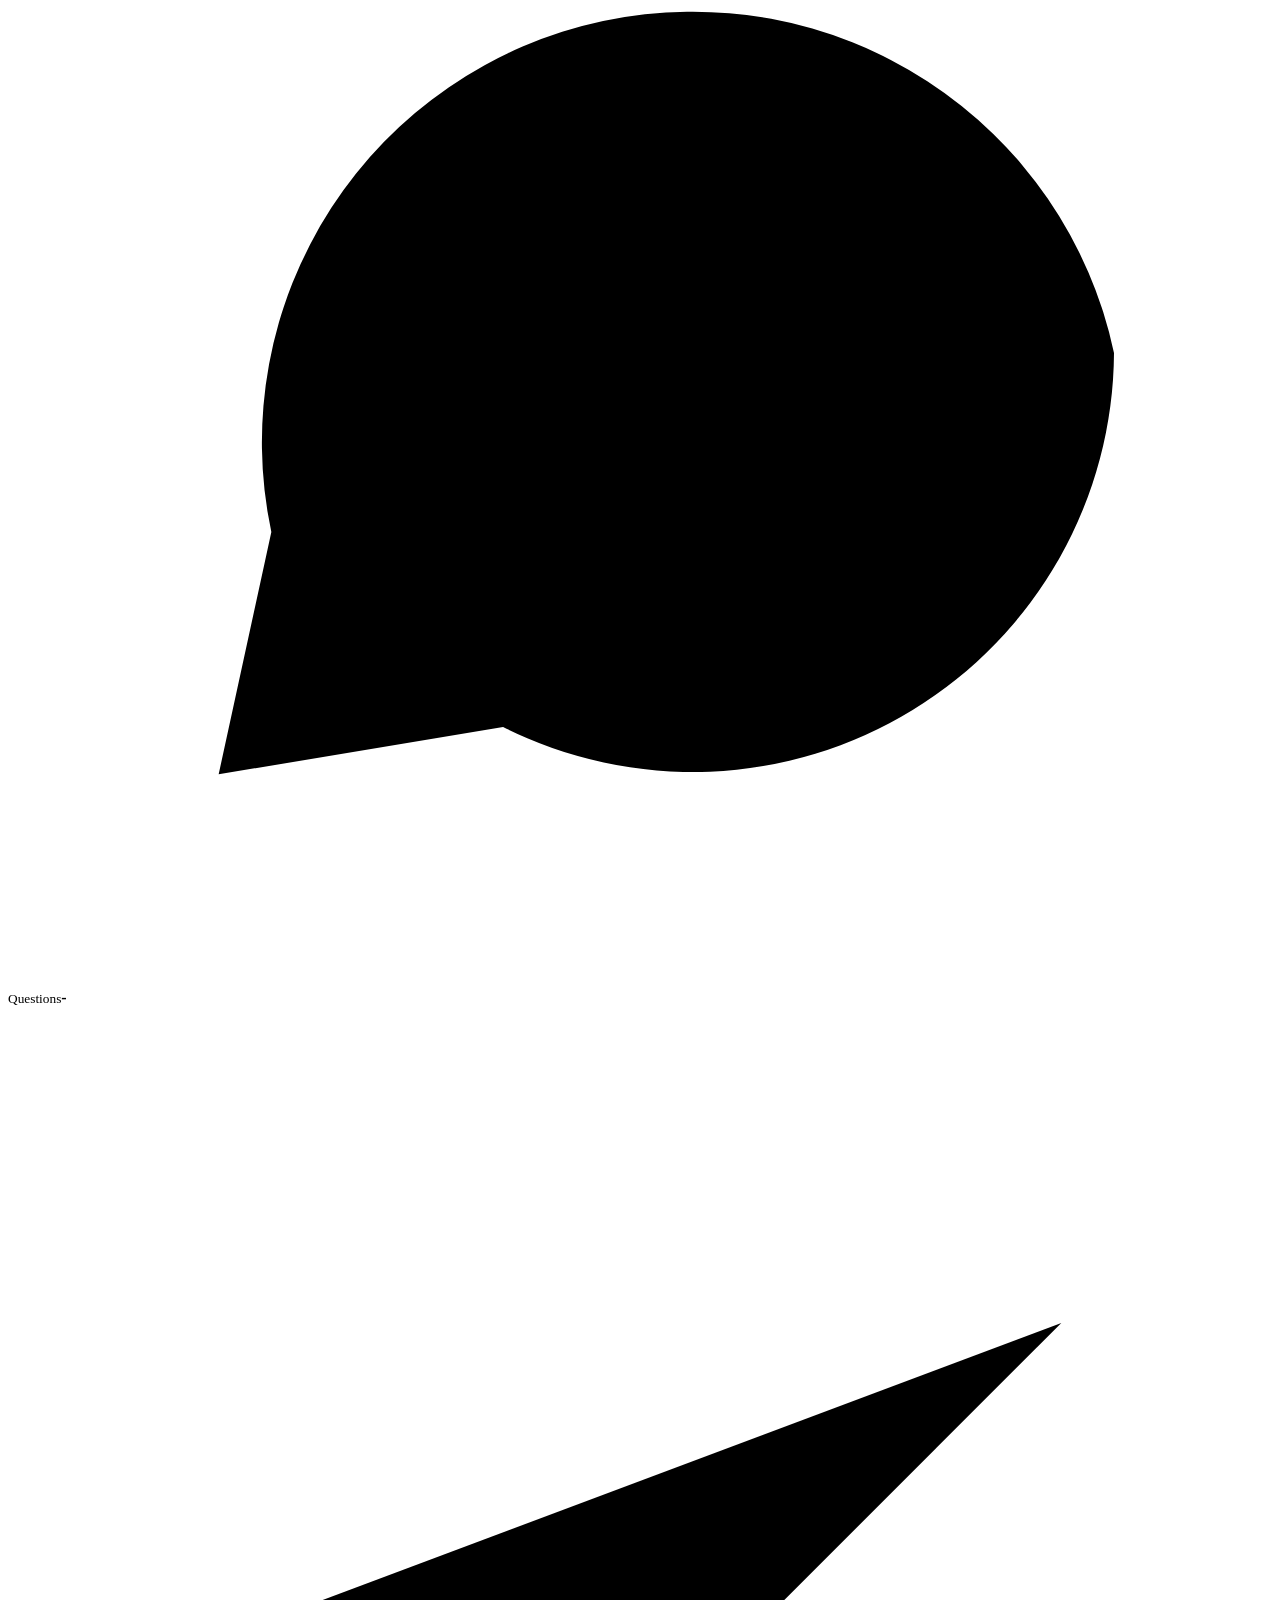
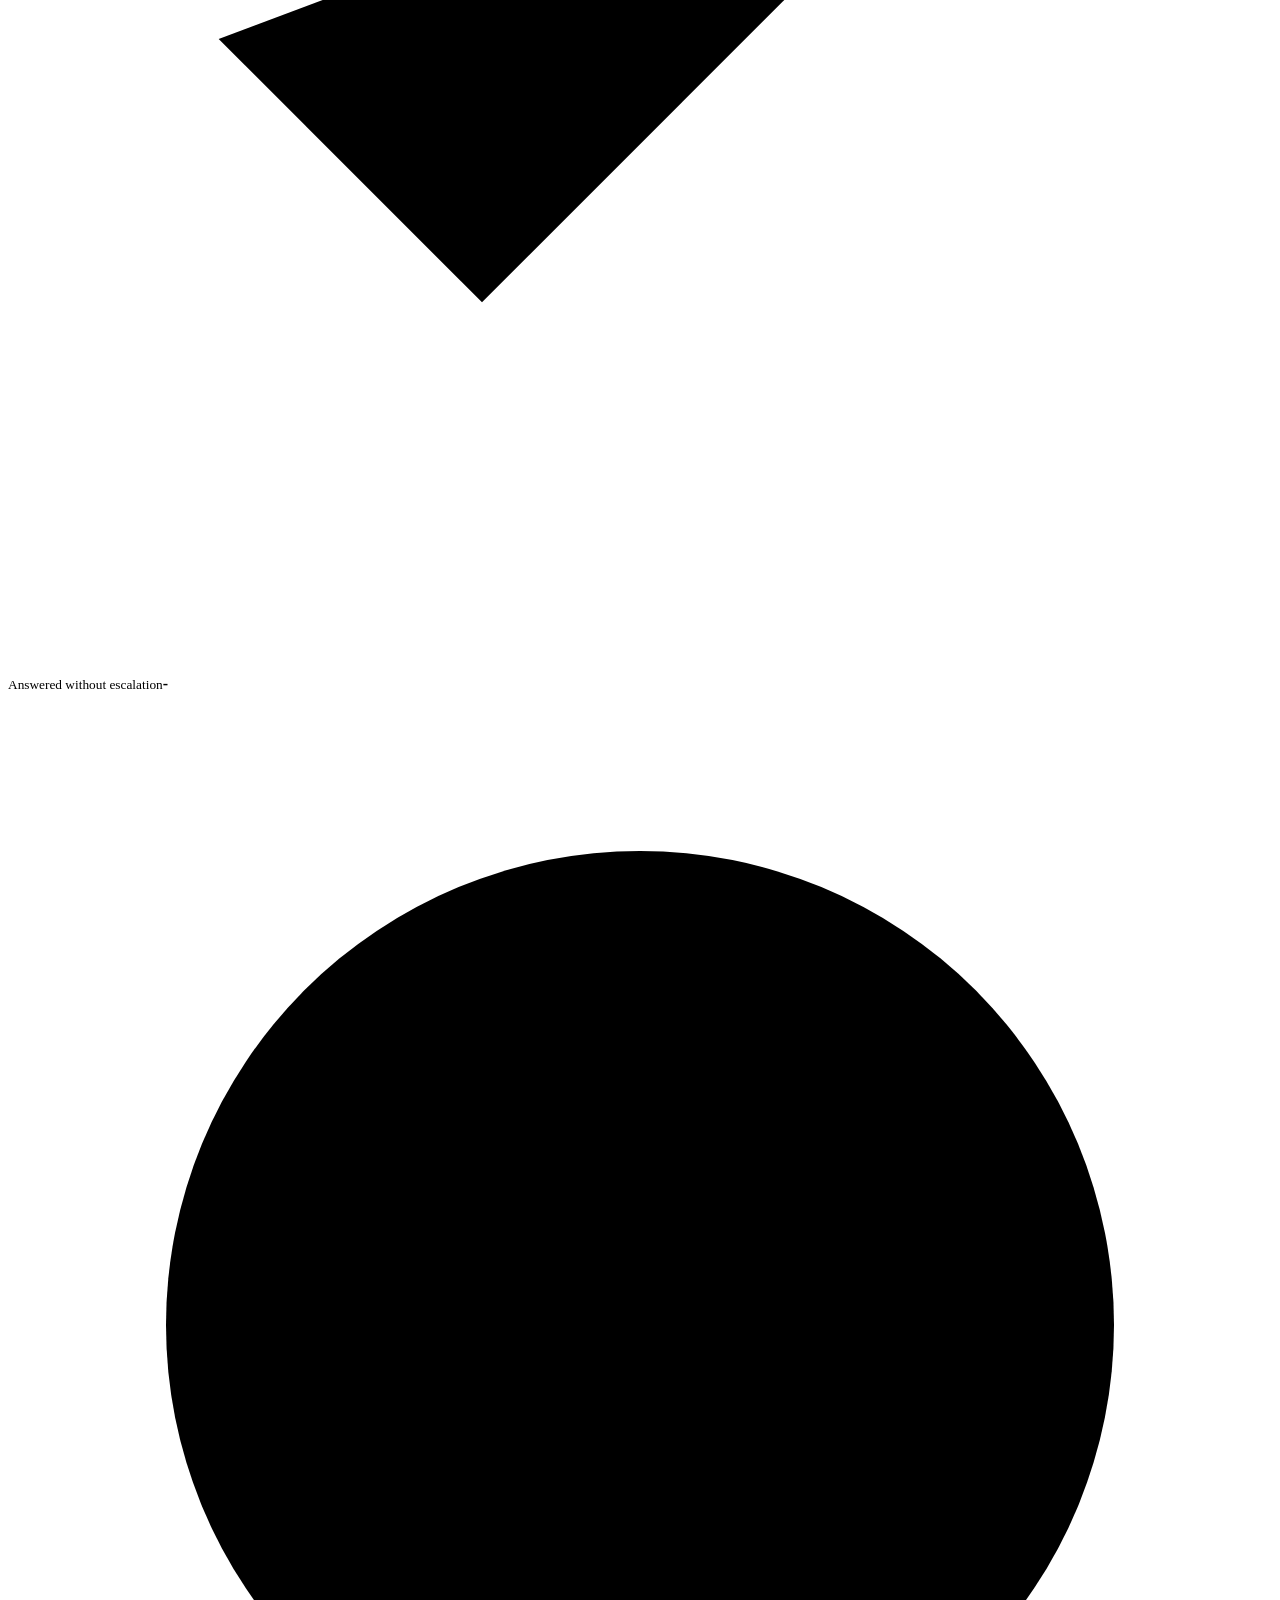
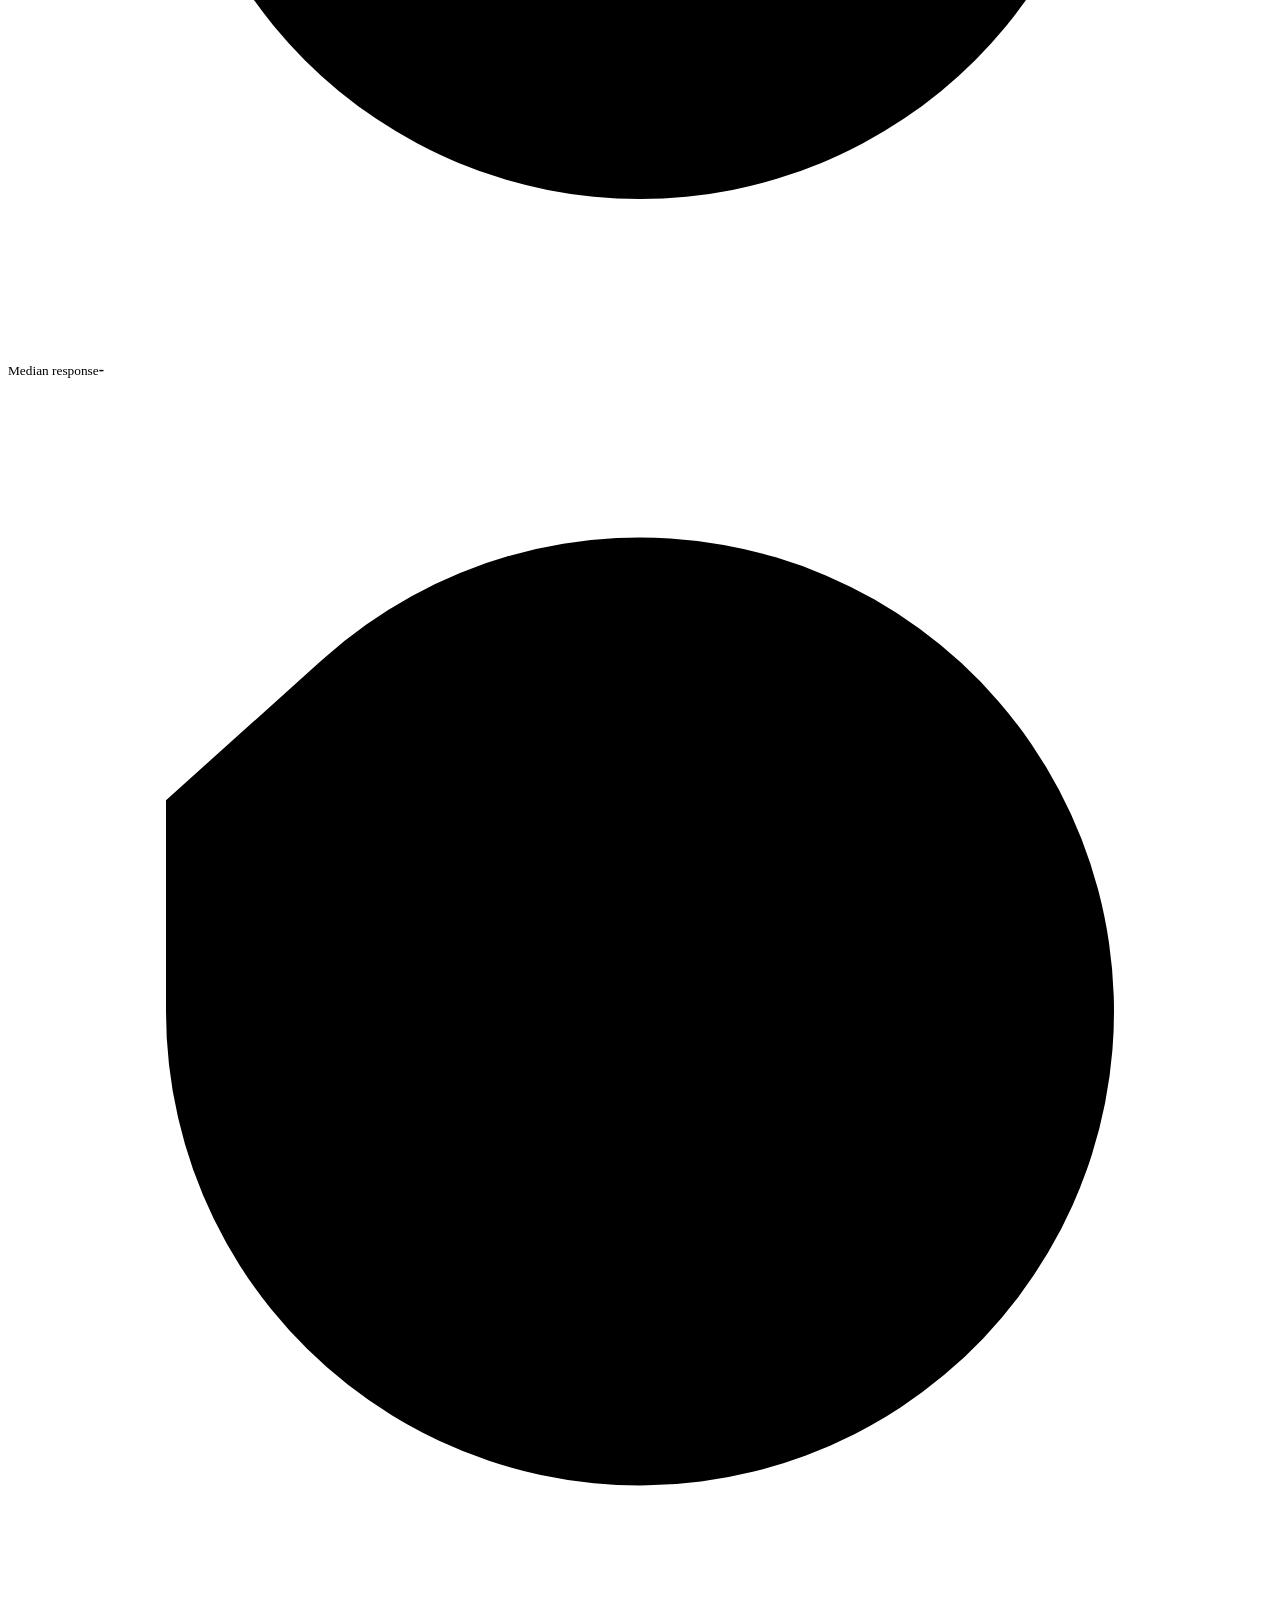
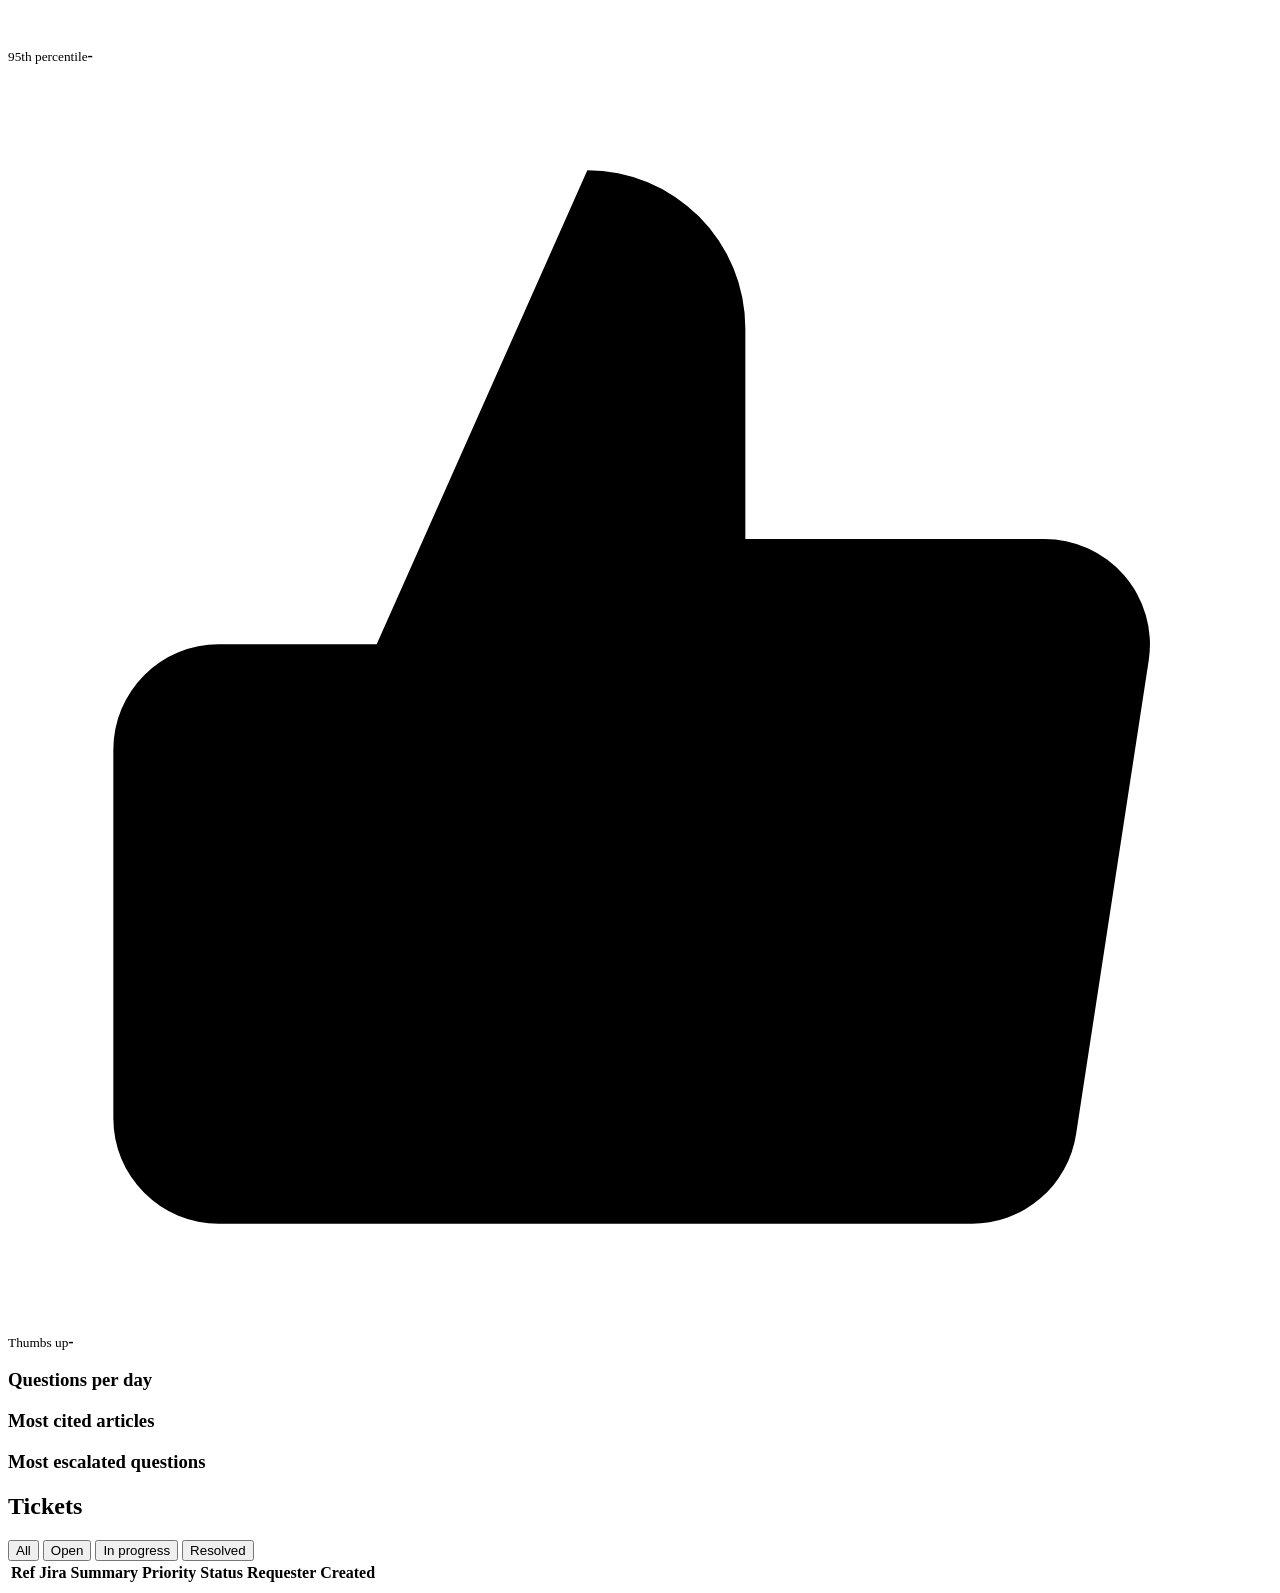
==== commit edf825ef: "add orbie instead of ai-has both admin and agent" ====
--- a/ai-has/frontend/admin/admin.html
+++ b/ai-has/frontend/admin/admin.html
@@ -3,7 +3,8 @@
 <head>
   <meta charset="UTF-8">
   <meta name="viewport" content="width=device-width, initial-scale=1">
-  <title>AI-HAS · Admin Dashboard</title>
+  <title>Orbie · Dashboard</title>
+  <link rel="icon" type="image/svg+xml" href="/static/favicon.svg">
   <script>
     try {
       var t = localStorage.getItem("theme");
@@ -30,8 +31,8 @@
           <div class="orb" id="headOrb" style="--s:40px"><div class="eyes"><i class="eye"><b class="pupil"></b></i><i class="eye"><b class="pupil"></b></i></div></div>
         </div>
         <div class="title">
-          <strong>AI-HAS</strong>
-          <small>Admin Dashboard</small>
+          <strong>Orbie</strong>
+          <small id="dashSub">Dashboard</small>
         </div>
       </div>
 
@@ -40,6 +41,12 @@
         <button class="ib" id="refresh" type="button" title="Refresh" aria-label="Refresh">
           <svg class="icon" viewBox="0 0 24 24"><path d="M21 12a9 9 0 1 1-3-6.7L21 8"/><path d="M21 3v5h-5"/></svg>
         </button>
+        <a class="ib" id="kbLink" href="/admin/kb" title="Knowledge base" aria-label="Knowledge base" hidden>
+          <svg class="icon" viewBox="0 0 24 24"><path d="M4 5a2 2 0 0 1 2-2h13v16H6a2 2 0 0 0-2 2z"/><path d="M4 19a2 2 0 0 1 2-2h13M9 7h6M9 11h6"/></svg>
+        </a>
+        <a class="ib" id="auditLink" href="/admin/audit" title="Audit log" aria-label="Audit log" hidden>
+          <svg class="icon" viewBox="0 0 24 24"><path d="M12 3l8 3v6c0 5-3.5 8-8 9-4.5-1-8-4-8-9V6z"/><path d="M9 12l2 2 4-4"/></svg>
+        </a>
         <a class="ib" href="/" title="Back to chat" aria-label="Back to chat">
           <svg class="icon" viewBox="0 0 24 24"><path d="M21 12a8 8 0 0 1-11.6 7.1L4 20l1-4.6A8 8 0 1 1 21 12z"/></svg>
         </a>
@@ -56,6 +63,8 @@
         <h1>Ticket <span>overview</span></h1>
         <p>Everything the assistant escalated, in one place.</p>
       </section>
+
+      <p class="a-note" id="s-note" hidden></p>
 
       <section class="kpis">
         <div class="kpi" style="--i:0;--tint:#6c5ce7">
